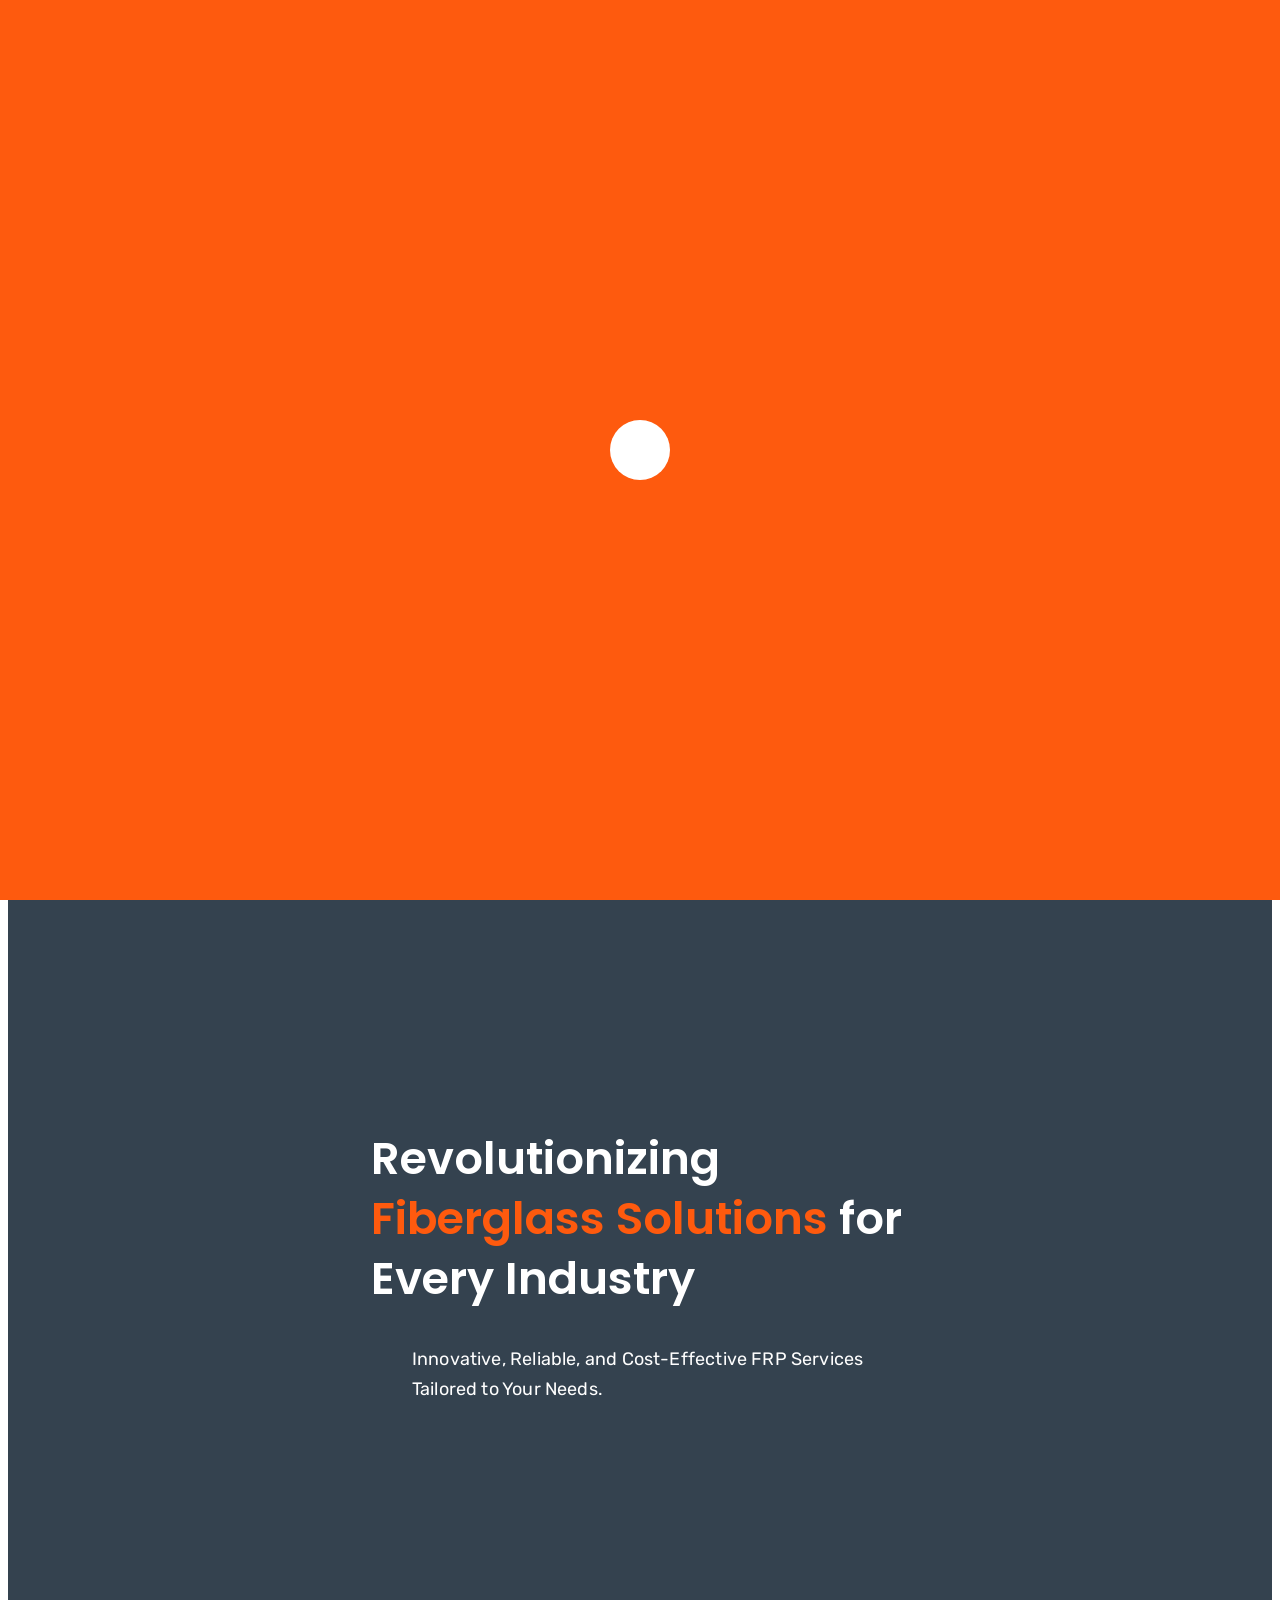
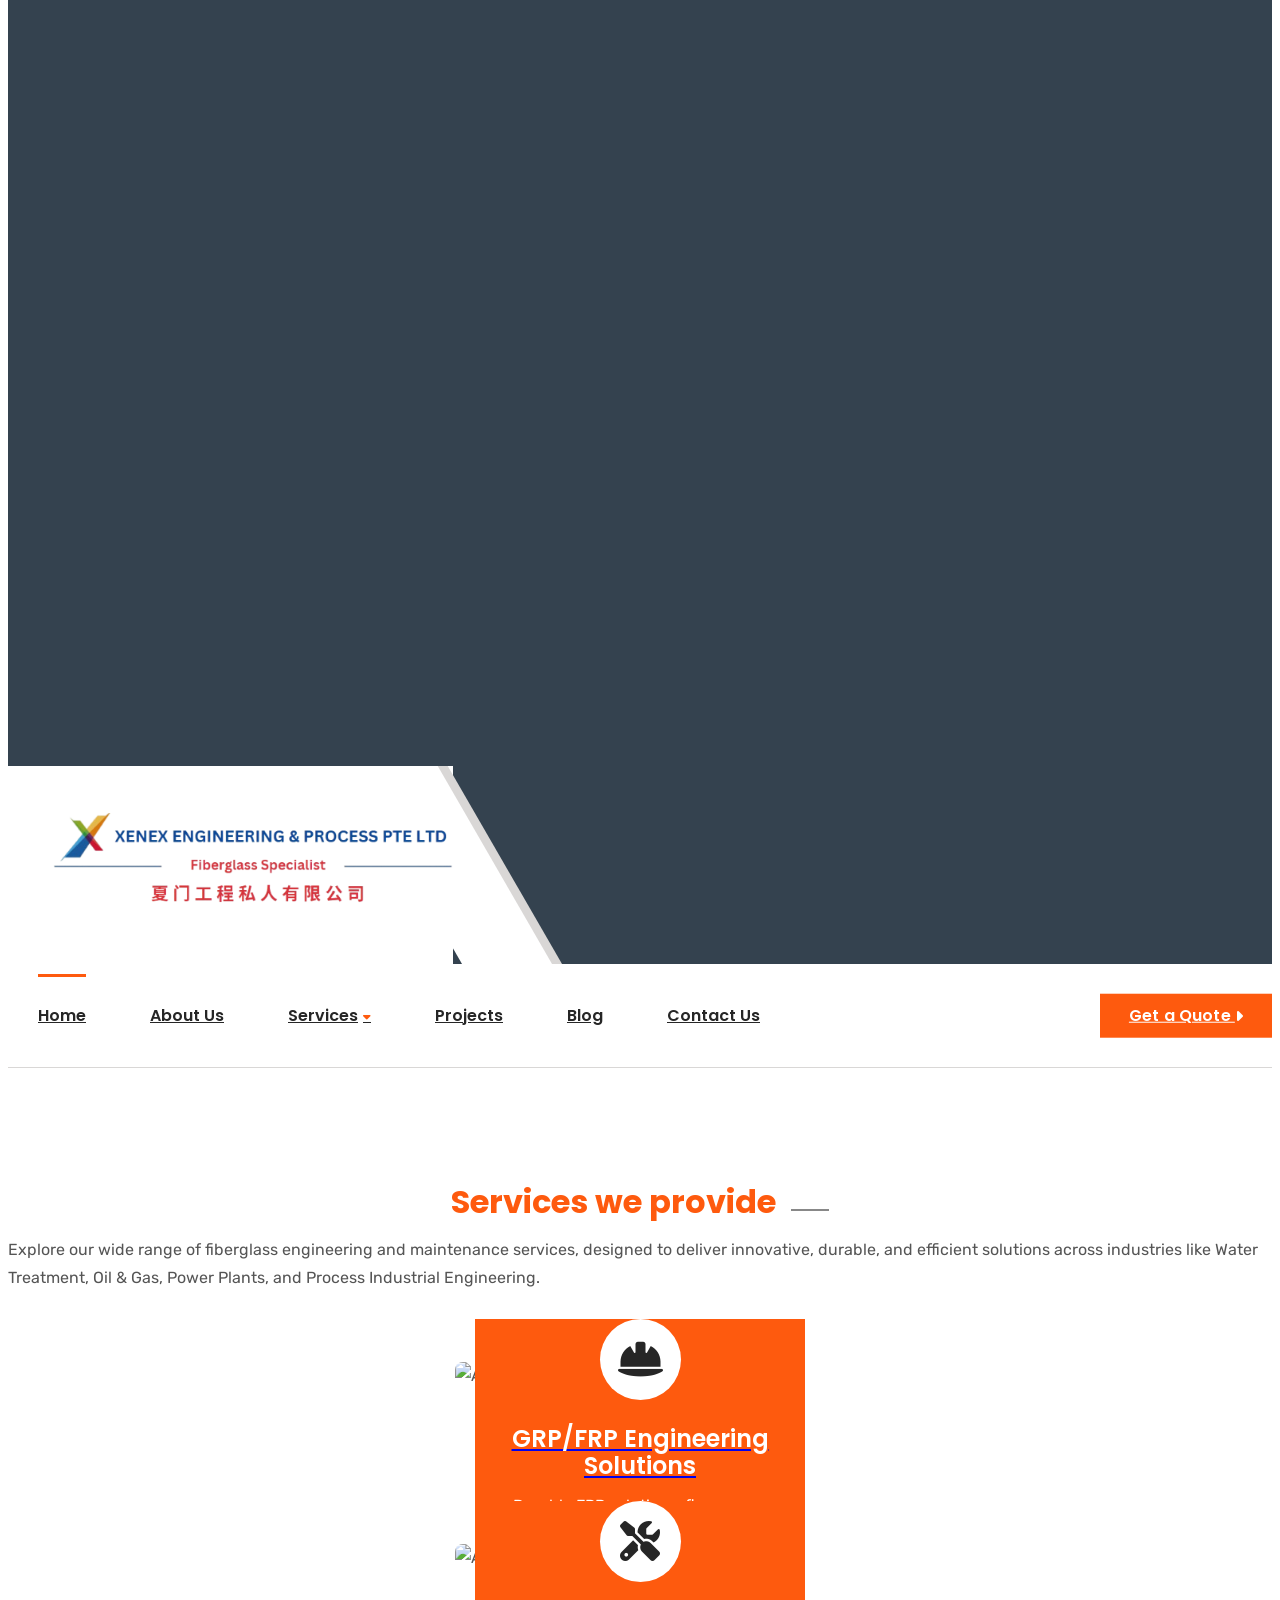
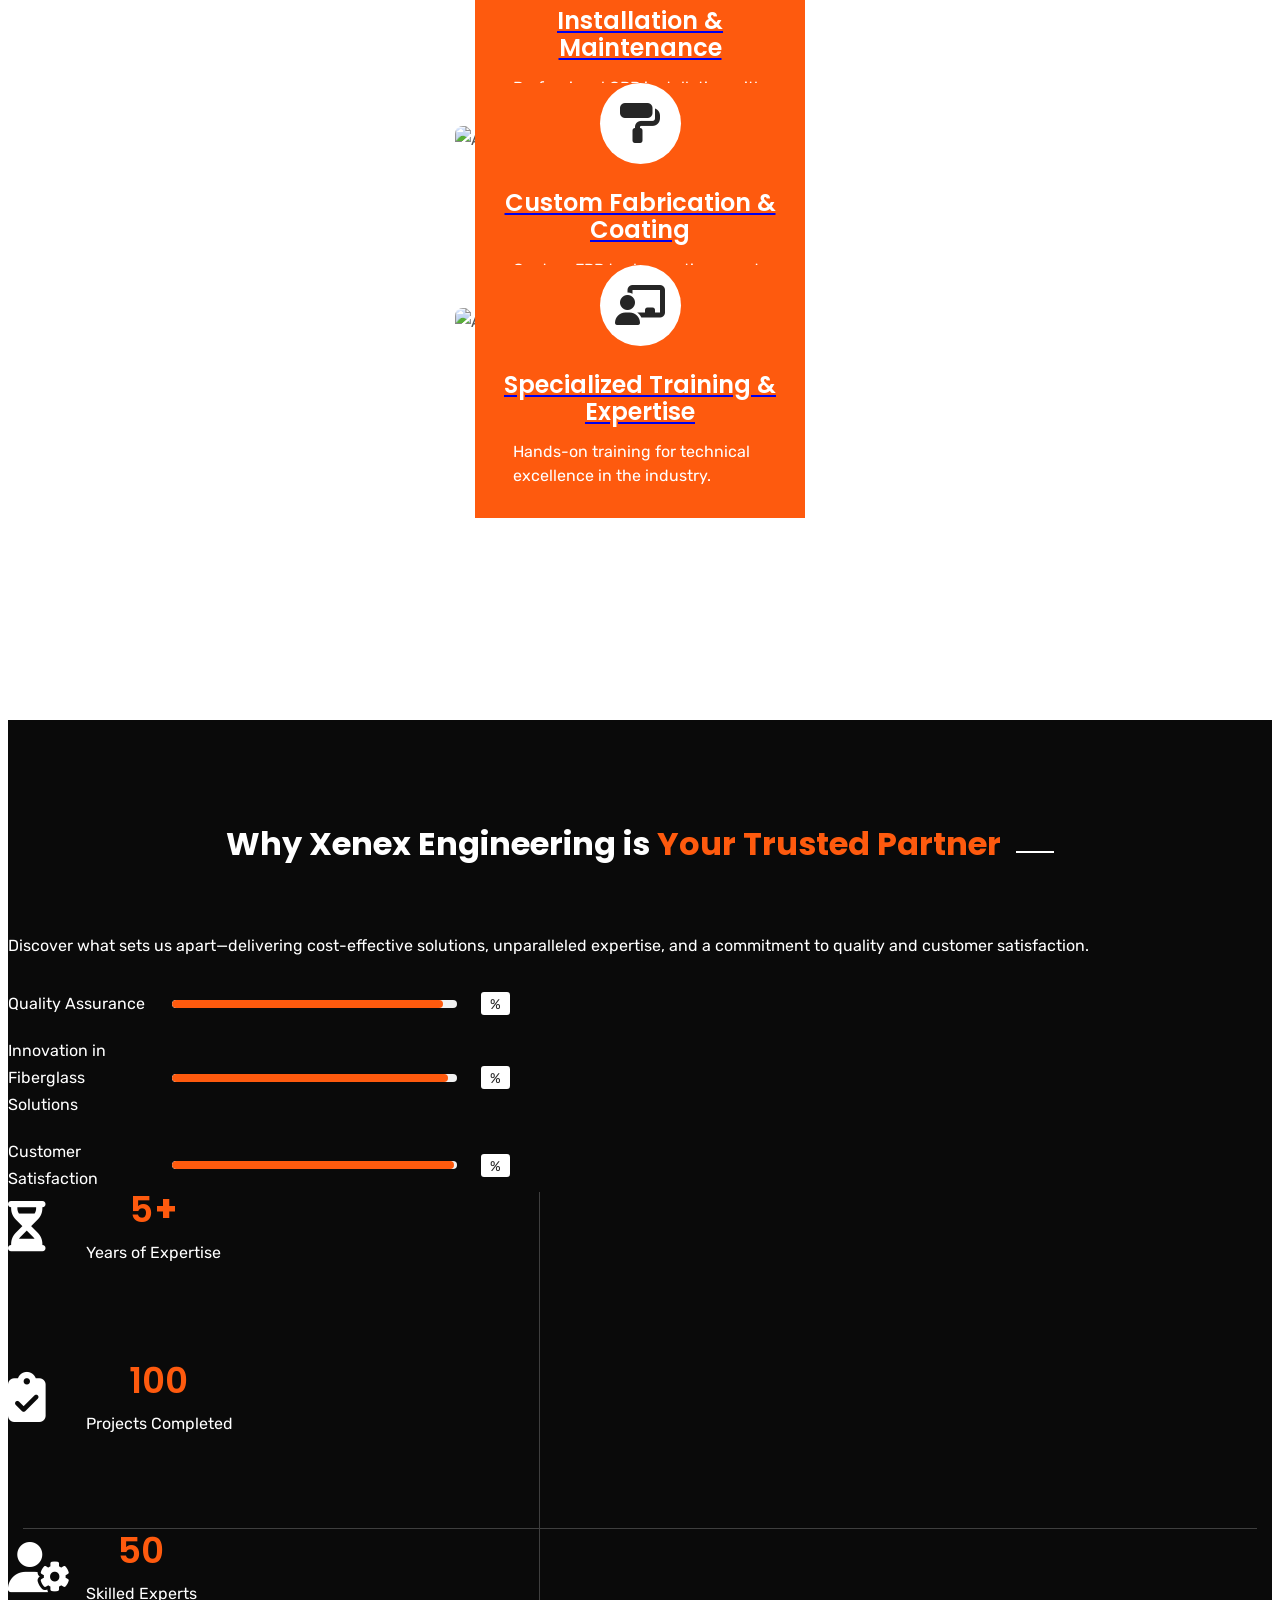
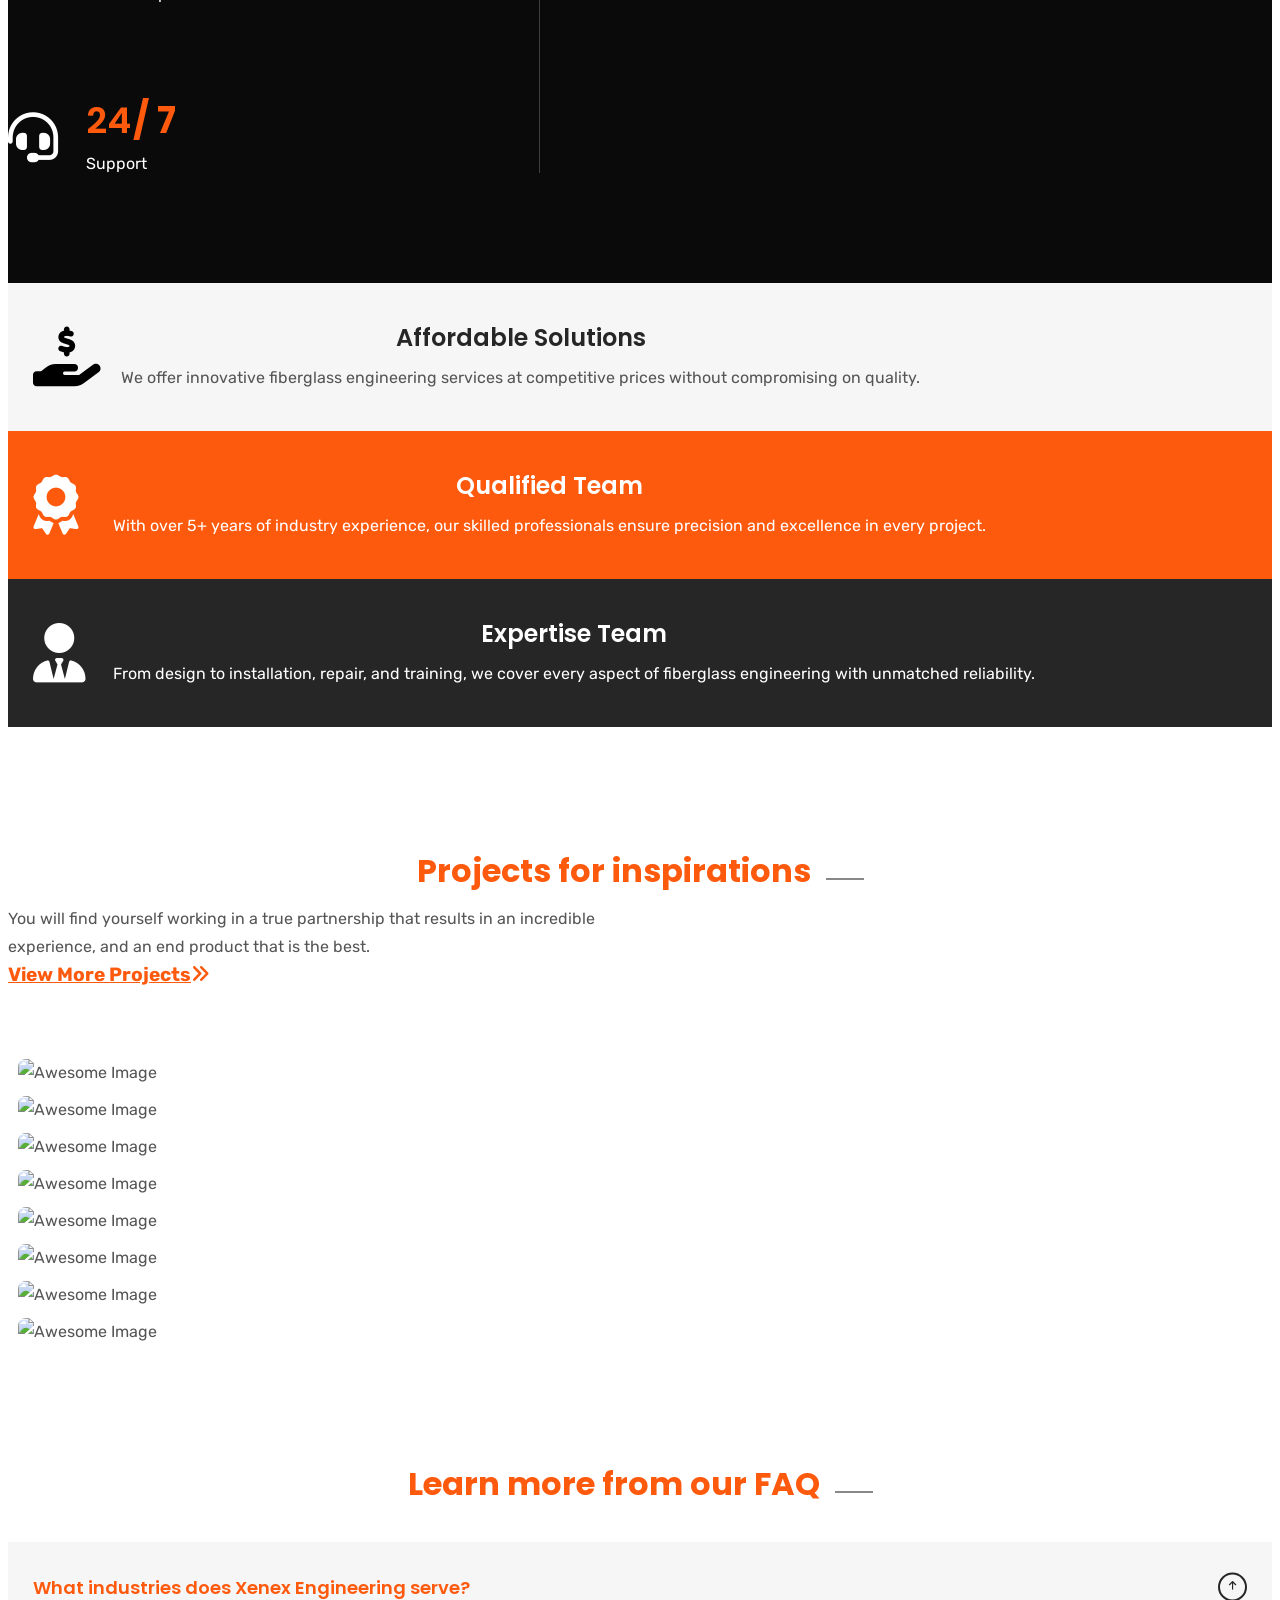
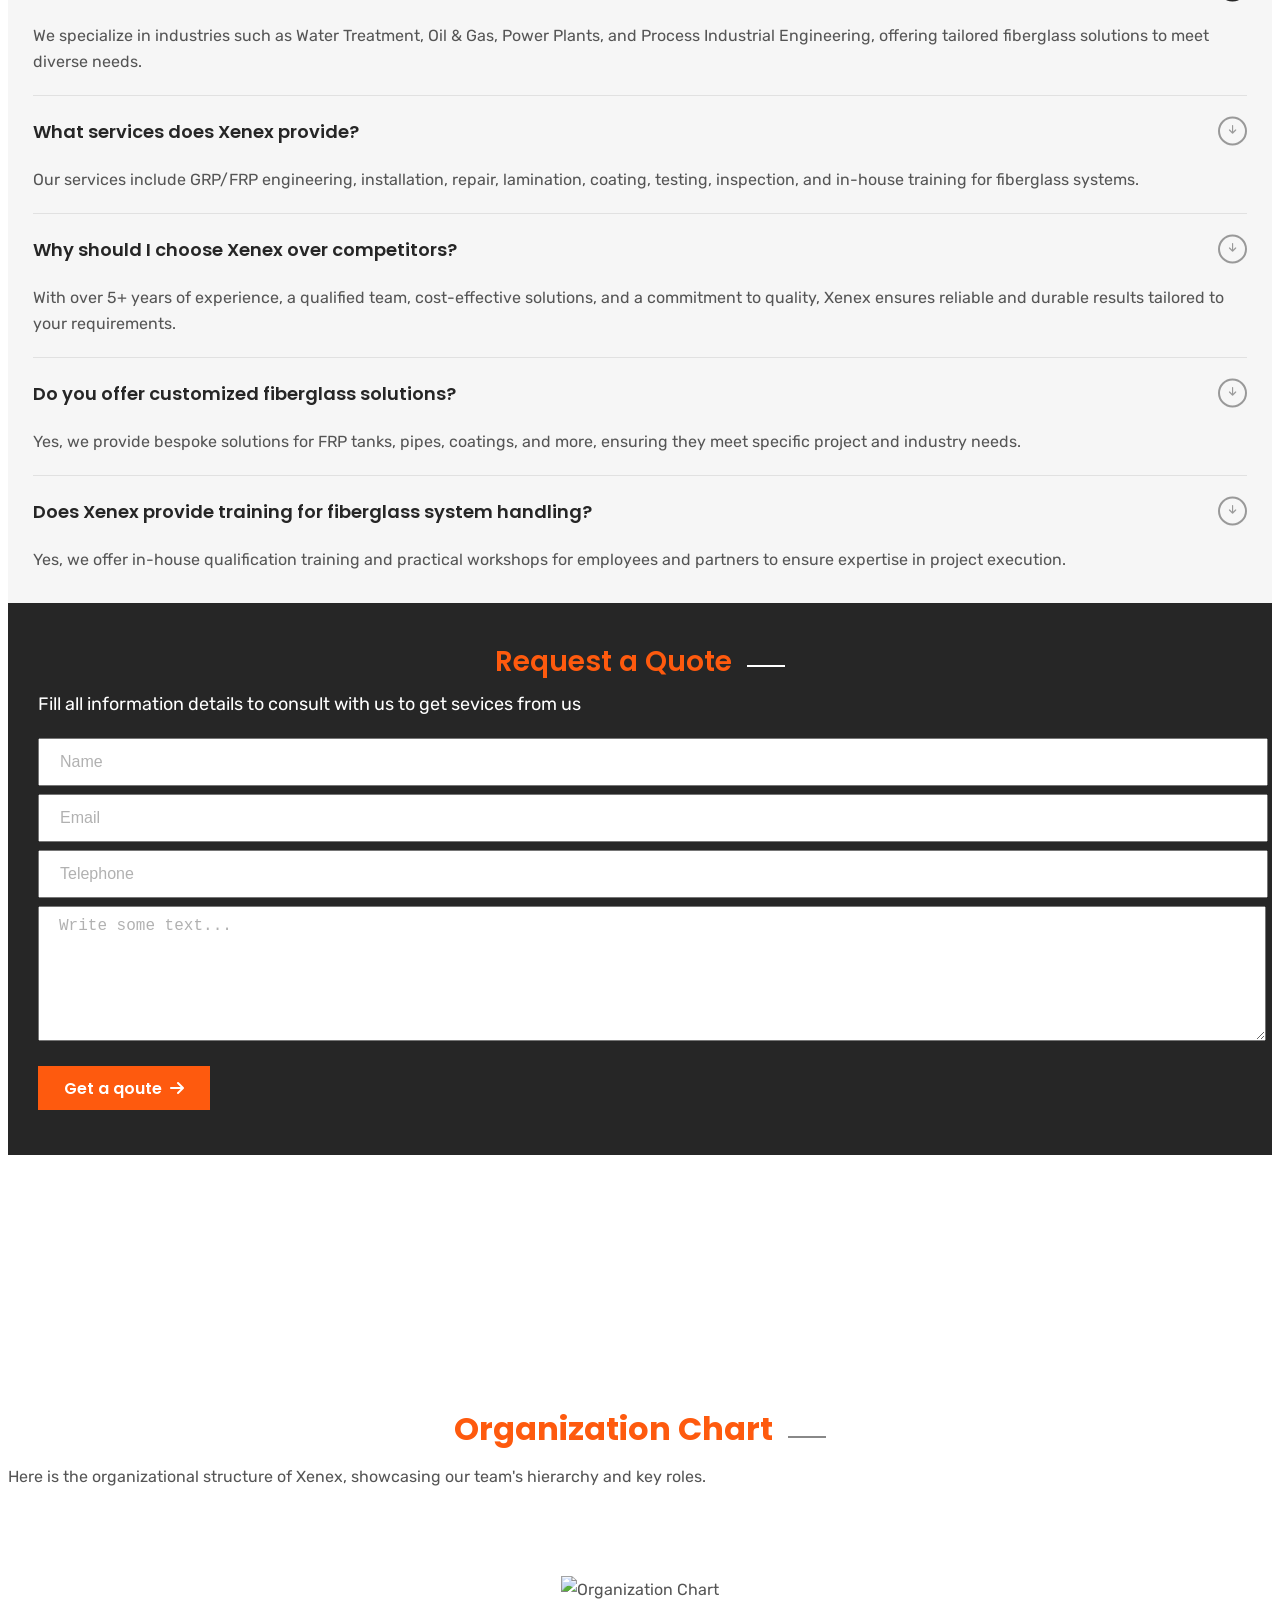
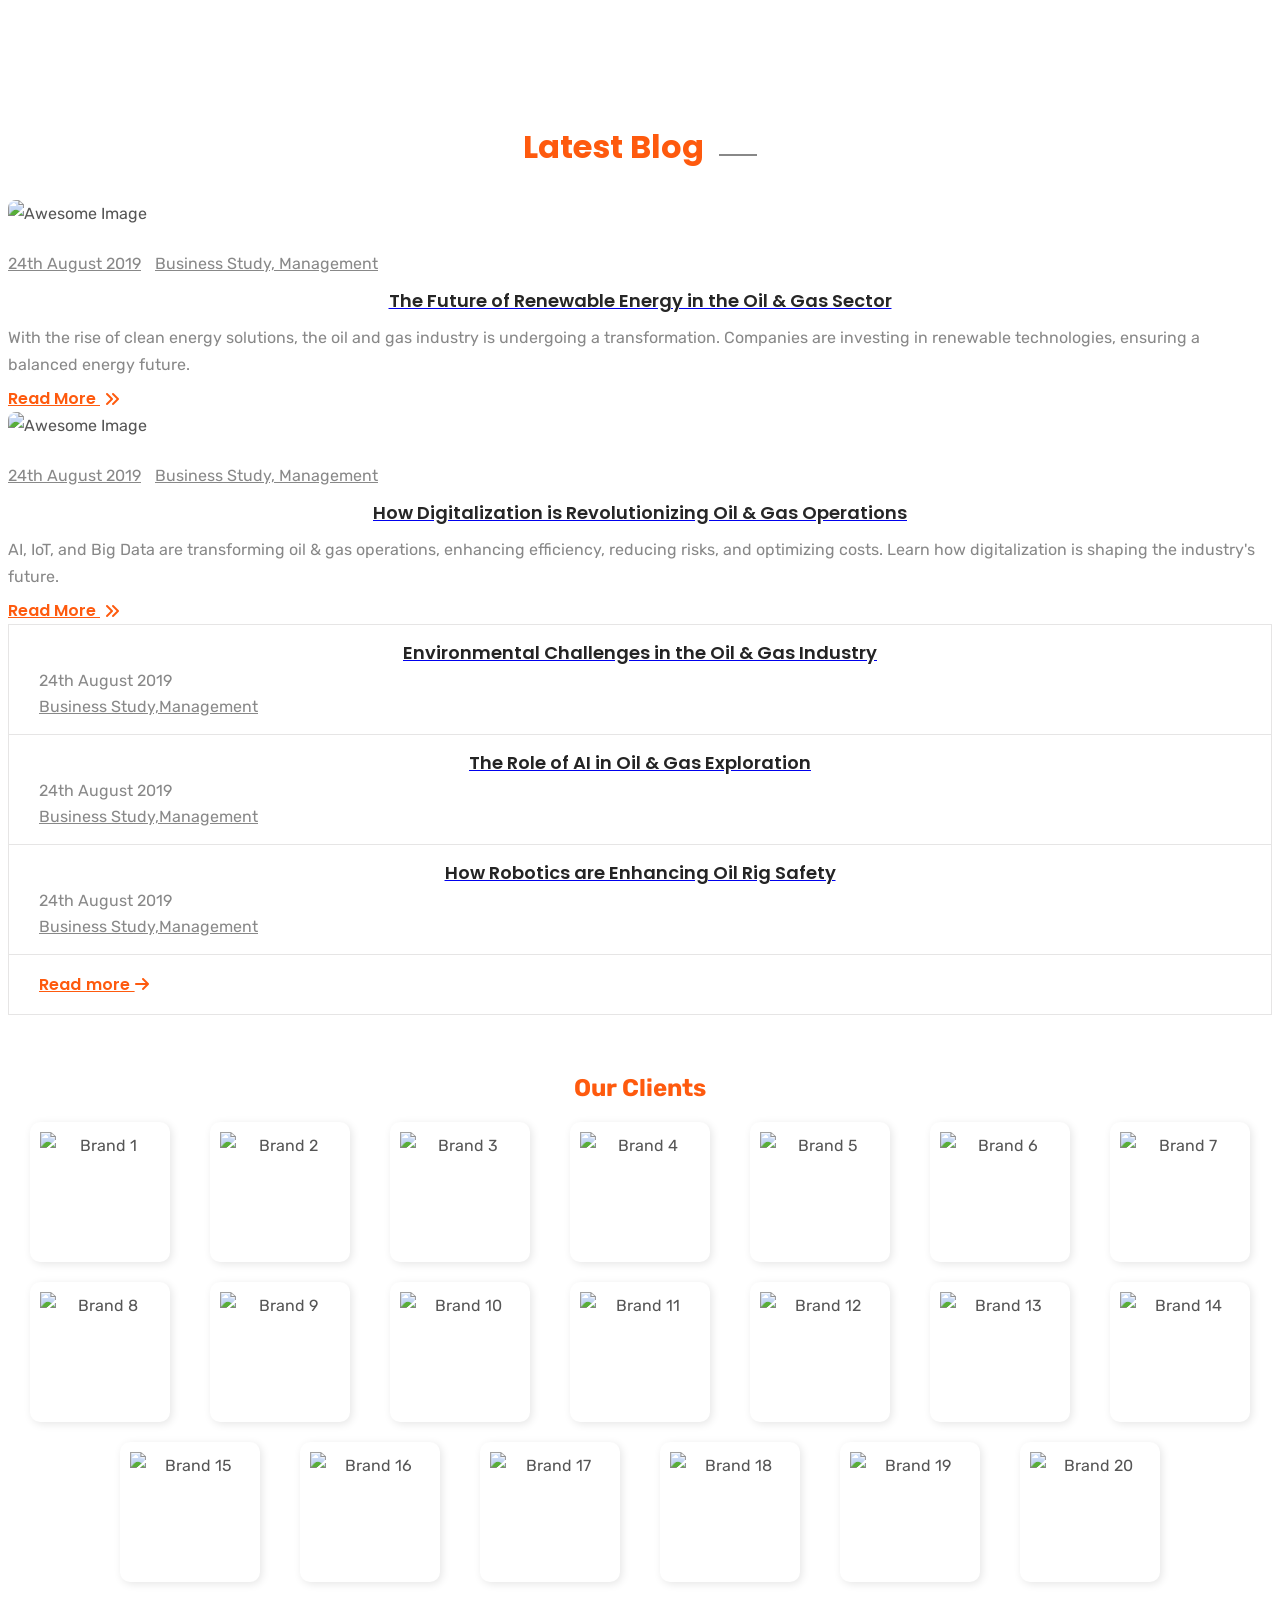
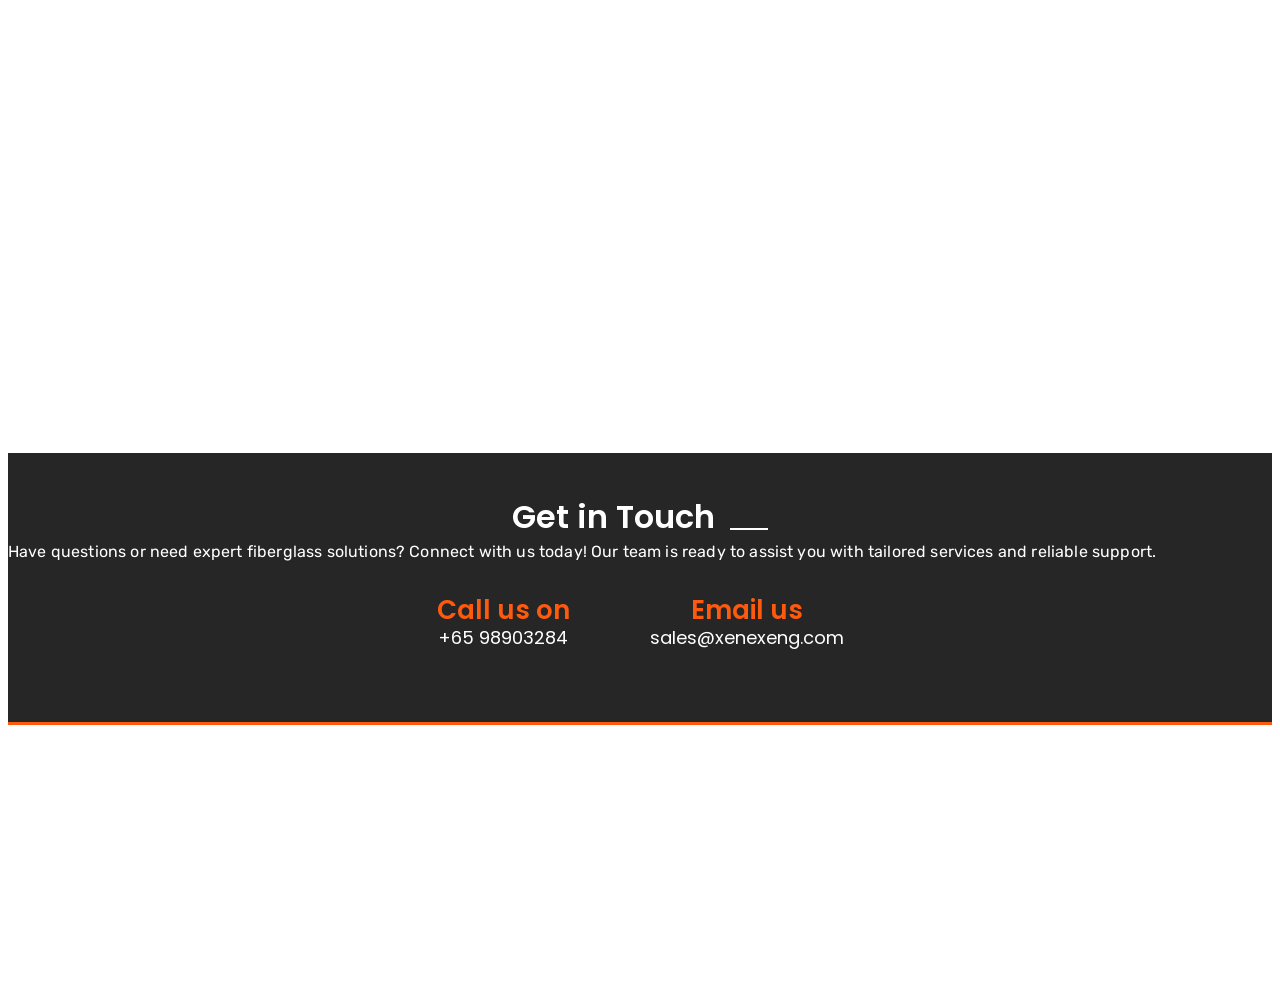
==== index.html @ 0bf2a172 "index blog" ====
<!DOCTYPE html>
<html lang="en">
<head>
    <meta charset="UTF-8" />
    <title> XENEX - HOME </title>
    <!-- mobile responsive meta -->
    <meta name="viewport" content="width=device-width, initial-scale=1">
    <link rel="apple-touch-icon" sizes="57x57" href="img/favicon/logo-icon-57.png">
    <link rel="apple-touch-icon" sizes="60x60" href="img/favicon/logo-icon-60.png">
    <link rel="apple-touch-icon" sizes="72x72" href="img/favicon/logo-icon-72.png">
    <link rel="apple-touch-icon" sizes="76x76" href="img/favicon/logo-icon-76.png">
    <link rel="apple-touch-icon" sizes="114x114" href="img/favicon/logo-icon-114.png">
    <link rel="apple-touch-icon" sizes="120x120" href="img/favicon/logo-icon-120.png">
    <link rel="apple-touch-icon" sizes="144x144" href="img/favicon/logo-icon-144.png">
    <link rel="apple-touch-icon" sizes="152x152" href="img/favicon/logo-icon-152.png">
    <link rel="apple-touch-icon" sizes="180x180" href="img/favicon/logo-icon-180.png">
    <link rel="icon" type="image/png" sizes="192x192"  href="img/favicon/logo-icon-192.png">
    <link rel="icon" type="image/png" sizes="32x32" href="img/favicon/logo-icon-32.png">
    <link rel="icon" type="image/png" sizes="96x96" href="img/favicon/logo-icon-96.png">
    <link rel="icon" type="image/png" sizes="16x16" href="img/favicon/logo-icon-16.png">
    <link rel="manifest" href="img/favicon/manifest.json">
    <meta name="msapplication-TileColor" content="#ffffff">
    <meta name="msapplication-TileImage" content="/ms-icon-144x144.png">
    <meta name="theme-color" content="#ffffff">
    <link rel="stylesheet" href="css/style.css">
    <link rel="stylesheet" href="css/responsive.css">
    <link rel="stylesheet" href="path-to-industrio-icons.css">
    <link rel="stylesheet" href="https://cdnjs.cloudflare.com/ajax/libs/font-awesome/6.4.2/css/all.min.css">



</head>

<body class="_active-preloader-ovh">

<div class="preloader"><div class="spinner"></div></div> <!-- /.preloader -->

<div class="page-wrapper">

    <div id="minimal-bootstrap-carousel" class="carousel slide carousel-fade slider-home-one slider-home-two" data-ride="carousel">
        <!-- Wrapper for slides -->
        <div class="carousel-inner" role="listbox">

            <div class="item active slide-1 overlay-effect" style="background-image: url(img//bg1.avif);background-position: center center;">

                <div class="overlay"></div>
                
                <div class="carousel-caption">
                    <div class="container">
                        <div class="box valign-middle">
                            <div class="content text-center">
                                <h2 data-animation="animated fadeInUp">Revolutionizing <span>Fiberglass Solutions </span>  for Every Industry</h2>
                                <p data-animation="animated fadeInDown">Innovative, Reliable, and Cost-Effective FRP Services Tailored to Your Needs.</p>
                                
                            </div>
                        </div>
                    </div>
                </div>                
            </div>

            <div class="item slide-2 overlay-effect" style="background-image: url(img/bg2.avif);background-position: center center;">

                <div class="overlay"></div>
                
                <div class="carousel-caption">
                    <div class="container">
                        <div class="box valign-middle">
                            <div class="content text-center">
                                <h2 data-animation="animated fadeInUp">Engineering <span>Excellence</span> in Fiberglass Technology</h2>
                                <p data-animation="animated fadeInDown">Over 5+ Years of Expertise in Delivering High-Quality Industrial Solutions.</p>
                                
                            </div>
                        </div>
                    </div>
                </div>                
            </div>

            <div class="item slide-3 overlay-effect" style="background-image: url(img/bg3.jpg);background-position: center center;">

                <div class="overlay"></div>
                
                <div class="carousel-caption">
                    <div class="container">
                        <div class="box valign-middle">
                            <div class="content text-right">
                                <h2 data-animation="animated fadeInUp">Your Trusted <span>Partner </span> in Fiberglass Engineering</h2>
                                <p data-animation="animated fadeInDown">Comprehensive FRP Design, Supply, and Installation Services You Can Rely On.</p>
                                
                            </div>
                        </div>
                    </div>
                </div>                
            </div>

        </div>
        <!-- Controls -->


        <a class="left carousel-control" href="#minimal-bootstrap-carousel" role="button" data-slide="prev">
            <i class="fas fa-angle-left"></i>
            <span class="sr-only">Previous</span>
        </a>

        <a class="right carousel-control" href="#minimal-bootstrap-carousel" role="button" data-slide="next">
            <i class="fas fa-angle-right"></i>
            <span class="sr-only">Next</span>
        </a>


        <ul class="carousel-indicators list-inline custom-navigation">
            <li data-target="#minimal-bootstrap-carousel" data-slide-to="0" class="active"></li><!--
            --><li data-target="#minimal-bootstrap-carousel" data-slide-to="1"></li><!--
            --><li data-target="#minimal-bootstrap-carousel" data-slide-to="2"></li>
        </ul>
            
        <div class="logo home-two">

            <a href="index.html">
                <img src="img/LOGO.png" alt="Awesome Image" style="width: 400PX;"/>
            </a>

        </div>

    </div>


    <header class="header header-home-two stricky">

        <nav class="navbar navbar-default header-navigation stricky">

            <div class="container clearfix">
                <!-- Brand and toggle get grouped for better mobile display -->
                <div class="navbar-header">
                    <button class="side-nav-toggler side-nav-opener"><i class="fa fa-bars"></i></button>
                </div>

                <!-- Collect the nav links, forms, and other content for toggling -->
                <div class="collapse navbar-collapse main-navigation mainmenu " id="main-nav-bar">
                    
                    <ul class="nav navbar-nav navigation-box">
                        <li class="current"> 
                            <a href="index.html">Home</a> 
                        </li>
                        <li> <a href="about.html">About Us</a> </li>
                        <li> 
                            <a href="service.html">Services</a> 
                            <ul class="sub-menu">
                                <li> <a href="frp-industrial.html">FRP Industrial Services</a> </li>
                                <li> <a href="grp-frp.html">GRP/FRP Engineering Solutions</a> </li>
                                <li><a href="installation.html">Installation & Maintenance</a></li>
                                <li><a href="custom-fabrication.html">Custom Fabrication & Coating</a></li>
                                <li><a href="specalized-training.html">Specialized Training & Expertise</a></li>
                            </ul><!-- /.sub-menu -->
                        </li>
                        <li> 
                            <a href="project.html">Projects</a> 
                        </li>
                        <!-- <li> 
                            <a href="#">Pages</a> 
                            <ul class="sub-menu">
                                <li> <a href="404.html">Error 404</a> </li>
                                <li> <a href="coming-soon.html">Coming Soon</a> </li>
                                <li> <a href="project.html">Projects</a> </li>
                                <li> <a href="single-project.html">Project Details</a> </li>
                                <li><a href="team.html">Team</a></li>
                                <li><a href="testimonials.html">Testimonials</a></li>   
                            </ul>
                        </li> -->
                        <li> 
                            <a href="blog.html">Blog</a> 
                        </li>
                        <li> <a href="contact.html">Contact Us</a> </li>
                    </ul>              

                </div><!-- /.navbar-collapse -->

                <div class="right-side-box">
                    <a href="#" class="rqa-btn" onclick="togglePopup()"><span class="inner">Get a Quote <i class="fa fa-caret-right"></i></span></a>
                </div>
                
                <div id="popupOverlay" class="overlay-container">

                    <div class="popup-box">

                        <span class="close-icon">&times;</span> 

                        <h2 style="color: #FD5912; margin-bottom: 20px;">Popup Form</h2> 

                        <form class="form-container">
                            <label class="form-label" for="name">Username</label>
                            <input class="form-input" type="text" placeholder="Enter Your Username" id="name" name="name" required>
                            <label class="form-label" for="email">Email</label>
                            <input class="form-input" type="email" placeholder="Enter Your Email" id="email" name="email" required>
                            <label class="form-label" for="email">Address</label>
                            <input class="form-input" type="address" placeholder="Enter Your Address" id="address" name="address" required>
                            <button class="btn-submit" type="submit">Submit</button>
                        </form>

                    </div>

                </div>

                </div>

        </nav>   

    </header><!-- /.header -->


    <section class="service-style-three sec-pad">
        <div class="container">
            <div class="sec-title text-center">
                <h3>Services we provide</h3>
                <p>Explore our wide range of fiberglass engineering and maintenance services, designed to deliver innovative, durable, and efficient solutions across industries like Water Treatment, Oil & Gas, Power Plants, and Process Industrial Engineering.</p>
            </div><!-- /.sec-title -->

            <div class="row">

                <div class="col-md-3 col-sm-6 col-xs-12">
                    <div class="single-service-style-three">
                        <div class="img-box">
                            <img src="img/grp.frp.jpg" alt="Awesome Image"/>                            
                            <div class="text-box text-center">
                                <div class="inner hvr-bounce-to-bottom">
                                    <div class="icon-box">
                                        <i class="fas fa-hard-hat"></i>
                                    </div><!-- /.icon-box -->
                                    <a href="grp-frp.html"><h3>GRP/FRP Engineering Solutions</h3></a>
                                    <p>Durable FRP solutions, floor rubber sealing, lining, lamination, and scrubber FRP systems.</p>  
                                    <a href="grp-frp.html" class="more">Read More <i class="fa fa-arrow-right"></i></a>
                                </div>
                            </div><!-- /.text-box -->
                        </div><!-- /.img-box -->
                    </div><!-- /.single-service-style-three -->
                </div><!-- /.col-md-4 col-md-6 -->


                <div class="col-md-3 col-sm-6 col-xs-12">
                    <div class="single-service-style-three">
                        <div class="img-box">
                            <img src="img/installation-maintanance.jpg" alt="Awesome Image"/>                            
                            <div class="text-box text-center">
                                <div class="inner hvr-bounce-to-bottom">
                                    <div class="icon-box">
                                        <i class="fas fa-screwdriver-wrench"></i>
                                    </div><!-- /.icon-box -->
                                    <a href="installation.html"><h3> Installation & Maintenance</h3></a>
                                    <p>Professional GRP installation with seamless maintenance for the long-term reliability.</p>
                                    <a href="installation.html" class="more">Read More <i class="fa fa-arrow-right"></i></a>
                                </div>
                            </div><!-- /.text-box -->
                        </div><!-- /.img-box -->
                    </div><!-- /.single-service-style-three -->
                </div><!-- /.col-md-4 col-md-6 -->


                <div class="col-md-3 col-sm-6 col-xs-12">
                    <div class="single-service-style-three">
                        <div class="img-box">
                            <img src="img/custom-fabrication.jpg" alt="Awesome Image"/>
                            <div class="text-box text-center">
                                <div class="inner hvr-bounce-to-bottom">
                                    <div class="icon-box">
                                        <i class="fas fa-paint-roller"></i>
                                    </div><!-- /.icon-box -->
                                    <a href="custom-fabrication.html"><h3>Custom Fabrication & Coating</h3></a>
                                    <p>Custom FRP tanks, coatings, and protective linings.</p>
                                    <a href="custom-fabrication.html" class="more">Read More <i class="fa fa-arrow-right"></i></a>
                                </div>
                            </div><!-- /.text-box -->
                        </div><!-- /.img-box -->                        
                    </div><!-- /.single-service-style-three -->
                </div><!-- /.col-md-4 col-md-6 -->


                <div class="col-md-3 col-sm-6 col-xs-12">
                    <div class="single-service-style-three">
                        <div class="img-box">
                            <img src="img/specialized-learning.webp" alt="Awesome Image"/>                            
                            <div class="text-box text-center">
                                <div class="inner hvr-bounce-to-bottom">
                                    <div class="icon-box">
                                        <i class="fas fa-chalkboard-teacher"></i>
                                    </div><!-- /.icon-box -->
                                    <a href="specalized-training.html"><h3>Specialized Training & Expertise</h3></a>
                                    <p>Hands-on training for technical excellence in the industry.</p>
                                    <a href="specalized-training.html" class="more">Read More <i class="fa fa-arrow-right"></i></a>
                                </div>
                            </div><!-- /.text-box -->
                        </div><!-- /.img-box -->
                    </div><!-- /.single-service-style-three -->
                </div><!-- /.col-md-4 col-md-6 -->

                




            </div><!-- /.row -->

            
        </div><!-- /.container -->
    </section><!-- /.service-style-three -->

    
    
    <section class="fact-counter-section">

        <div class="container">

            <div class="sec-title text-center light">
                <h3>Why Xenex Engineering is  <span> Your Trusted Partner</span></h3>
            </div><!-- /.sec-title text-center light -->

            <div class="row">

                <div class="col-md-6 col-sm-12 col-xs-12">

                    <div class="progress-box">

                        <p>Discover what sets us apart—delivering cost-effective solutions, unparalleled expertise, and a commitment to quality and customer satisfaction.</p>
                        <div class="single-progress-bar">
                            <div class="labeled-text">Quality Assurance</div><!-- /.labeled-text -->
                            <div class="progress-scale">
                                <div class="inner pogress-animation slideInLeft" style="width: 95%;"></div>
                            </div><!-- /.progress-scale -->
                            <div class="percent"><span class="timer" data-from="0" data-to="95" data-speed="3000" data-refresh-interval="50"></span>%</div><!-- /.percent -->
                        </div><!-- /.single-progress-bar -->
                        <div class="single-progress-bar">
                            <div class="labeled-text">Innovation in Fiberglass Solutions</div><!-- /.labeled-text -->
                            <div class="progress-scale">
                                <div class="inner pogress-animation slideInLeft" style="width: 97%;"></div>
                            </div><!-- /.progress-scale -->
                            <div class="percent"><span class="timer" data-from="0" data-to="97" data-speed="3000" data-refresh-interval="50"></span>%</div><!-- /.percent -->
                        </div><!-- /.single-progress-bar -->
                        <div class="single-progress-bar">
                            <div class="labeled-text">Customer Satisfaction </div><!-- /.labeled-text -->
                            <div class="progress-scale">
                                <div class="inner pogress-animation slideInLeft" style="width: 99%;"></div>
                            </div><!-- /.progress-scale -->
                            <div class="percent"><span class="timer" data-from="0" data-to="99" data-speed="3000" data-refresh-interval="50"></span>%</div><!-- /.percent -->
                        </div><!-- /.single-progress-bar -->

                    </div><!-- /.progress-box -->

                </div><!-- /.col-md-6 -->

                <div class="col-md-6 col-sm-12 col-xs-12">

                    <div class="fact-counter row">

                        <div class="divider hor"></div><!-- /.divider hor -->
                        <div class="divider ver"></div><!-- /.divider hor -->

                        <div class="col-md-6 col-sm-6 col-xs-12">
                            <div class="single-fact-counter">
                                <div class="icon-box">
                                    <i class="fas fa-hourglass-half" style="color: white; font-size: 50px;"></i>
                                </div><!-- /.icon-box -->
                                <div class="text-box">
                                    <h3 class="counter" data-suffix="+">5</h3>
                                    <p>Years of Expertise</p>
                                </div><!-- /.text-box -->
                            </div><!-- /.single-fact-counter -->
                        </div><!-- /.col-md-6 -->

                        <div class="col-md-6 col-sm-6 col-xs-12">
                            <div class="single-fact-counter">
                                <div class="icon-box">
                                    <i class="fas fa-clipboard-check" style="color: white; font-size: 50px;"></i>
                                </div><!-- /.icon-box -->
                                <div class="text-box">
                                    <h3 class="counter">100</h3>
                                    <p>Projects Completed</p>
                                </div><!-- /.text-box -->
                            </div><!-- /.single-fact-counter -->
                        </div><!-- /.col-md-6 -->

                        <div class="col-md-6 col-sm-6 col-xs-12">
                            <div class="single-fact-counter">
                                <div class="icon-box">
                                    <i class="fas fa-user-gear" style="color: white; font-size: 50px;"></i>
                                </div><!-- /.icon-box -->
                                <div class="text-box">
                                    <h3 class="counter">50</h3>
                                    <p>Skilled Experts</p>
                                </div><!-- /.text-box -->

                            </div><!-- /.single-fact-counter -->
                        </div><!-- /.col-md-6 -->

                        <div class="col-md-6 col-sm-6 col-xs-12">
                            <div class="single-fact-counter">
                                <div class="icon-box">
                                    <i class="fas fa-headset" style="color: white; font-size: 50px;"></i>
                                </div><!-- /.icon-box -->
                                <div class="text-box">
                                    <h3 class="counter" data-suffix="/ 7">24</h3>
                                    <p>Support</p>
                                </div><!-- /.text-box -->
                            </div><!-- /.single-fact-counter -->
                        </div><!-- /.col-md-6 -->

                    </div><!-- /.fact-counter -->

                </div><!-- /.col-md-6 -->

            </div><!-- /.row -->

        </div><!-- /.container -->

    </section><!-- /.fact-counter-section -->





    <section class="feature-style-one overlapped-top">

        <div class="container">

            <div class="clearfix">

                <div class="col-md-4">
                    <div class="single-feature-style-one">
                        <div class="icon-box">
                            <i class="fa-solid fa-hand-holding-dollar"></i>
                        </div><!-- /.icon-box -->
                        <div class="text-box">
                            <h3>Affordable Solutions</h3>
                            <p>We offer innovative fiberglass engineering services at competitive prices without compromising on quality.</p>
                        </div><!-- /.text-box -->
                    </div><!-- /.single-feature-style-one -->
                </div><!-- /.col-md-4 -->


                <div class="col-md-4">
                    <div class="single-feature-style-one light">
                        <div class="icon-box">
                            <i class="fa-solid fa-award"></i>
                        </div><!-- /.icon-box -->
                        <div class="text-box">
                            <h3>Qualified Team</h3>
                            <p>With over 5+ years of industry experience, our skilled professionals ensure precision and excellence in every project.</p>
                        </div><!-- /.text-box -->
                    </div><!-- /.single-feature-style-one -->
                </div><!-- /.col-md-4 -->


                <div class="col-md-4">
                    <div class="single-feature-style-one light">
                        <div class="icon-box">
                            <i class="fa-solid fa-user-tie"></i>
                        </div><!-- /.icon-box -->
                        <div class="text-box">
                            <h3>Expertise Team</h3>
                            <p>From design to installation, repair, and training, we cover every aspect of fiberglass engineering with unmatched reliability.</p>
                        </div><!-- /.text-box -->
                    </div><!-- /.single-feature-style-one -->
                </div><!-- /.col-md-4 -->



            </div><!-- /.row -->

        </div><!-- /.container -->

    </section><!-- /.feature-style-one -->



    <section class="portfolio-style-two full-width no-gutter sec-pad">

        <div class="container-fluid">

            <div class="sec-title text-center">

                <h3>Projects for inspirations</h3>
                <p>You will find yourself working in a true partnership that results in an incredible <br /> experience, and an end product that is the best. </p>
                <a href="project.html" style="color: #FE5A0E; margin-top: 10px; font-size: larger; font-weight: bolder;"  class="read-more">View More Projects<i class="fa fa-angle-double-right"></i></a>
            </div><!-- /.sec-title -->

            <div class="row masonary-layout filter-layout" data-filter-class="filter" style="margin: auto;">

                <div class="col-md-3 col-sm-6 col-xs-12 masonary-item single-filter-item oil ">
                    <div class="single-portfolio-style-two" style="width: 400px; margin-bottom: 10px; margin-left: 10px;">
                        <div class="img-box">
                        <img src="img/external internal lamination/external-internal-lamination1.jpeg" alt="Awesome Image"/>
                            <div class="overlay">
                                <div class="box">
                                    <div class="content">
                                        <a href="#"><h3>External Repair, Lamination and UV Coating services for strengthening FRP tanks</h3></a>
                                        <a href="img/external internal lamination/external-internal-lamination1.jpeg" class="img-popup industrio-icon-next"></a>
                                    </div><!-- /.content -->
                                </div><!-- /.box -->
                            </div><!-- /.overlay -->
                        </div><!-- /.img-box -->
                    </div><!-- /.single-portfolio-style-two -->
                </div>


                <div class="col-md-3 col-sm-6 col-xs-12 masonary-item single-filter-item construction agriculture">
                    <div class="single-portfolio-style-two" style="width: 400px; margin-bottom: 10px; margin-left: 10px;">
                        <div class="img-box">
                        <img src="img/external internal lamination/external-internal-lamination2.jpeg" alt="Awesome Image"/>
                            <div class="overlay">
                                <div class="box">
                                    <div class="content">
                                        <a href="#"><h3>External Repair, Lamination and UV Coating services for strengthening FRP tanks</h3></a>
                                        <a href="img/external internal lamination/external-internal-lamination2.jpeg" class="img-popup industrio-icon-next"></a>
                                    </div><!-- /.content -->
                                </div><!-- /.box -->
                            </div><!-- /.overlay -->
                        </div><!-- /.img-box -->
                    </div><!-- /.single-portfolio-style-two -->
                </div>


                <div class="col-md-3 col-sm-6 col-xs-12 masonary-item single-filter-item chemical ">
                    <div class="single-portfolio-style-two" style="width: 400px; margin-bottom: 10px; margin-left: 10px;">
                        <div class="img-box">
                        <img src="img/external internal lamination/external-internal-lamination3.jpeg" alt="Awesome Image"/>
                            <div class="overlay">
                                <div class="box">
                                    <div class="content">
                                    
                                        <a href="#"><h3>Internal Repair , Lamination and Coating services for strengthening FRP tanks</h3></a>
                                        <a href="img/external internal lamination/external-internal-lamination3.jpeg" class="img-popup industrio-icon-next"></a>
                                    </div><!-- /.content -->
                                </div><!-- /.box -->
                            </div><!-- /.overlay -->
                        </div><!-- /.img-box -->
                    </div><!-- /.single-portfolio-style-two -->
                </div>


                <div class="col-md-3 col-sm-6 col-xs-12 masonary-item single-filter-item chemical agriculture">
                    <div class="single-portfolio-style-two" style="width: 400px; margin-bottom: 10px; margin-left: 10px;">
                        <div class="img-box">
                        <img src="img/flange replacement/flang-replacement2.jpeg" alt="Awesome Image"/>
                            <div class="overlay">
                                <div class="box">
                                    <div class="content">
                                     
                                        <a href="#"><h3>Flange Replacement of FRP tanks</h3></a>
                                        <a href="img/flange replacement/flang-replacement2.jpeg" class="img-popup industrio-icon-next"></a>
                                    </div><!-- /.content -->
                                </div><!-- /.box -->
                            </div><!-- /.overlay -->
                        </div><!-- /.img-box -->
                    </div><!-- /.single-portfolio-style-two -->
                </div>


                <div class="col-md-3 col-sm-6 col-xs-12 masonary-item single-filter-item oil">
                    <div class="single-portfolio-style-two" style="width: 400px; margin-bottom: 10px; margin-left: 10px;">
                        <div class="img-box">
                        <img src="img/engineering design/engineering-design1.jpeg" alt="Awesome Image"/>
                            <div class="overlay">
                                <div class="box">
                                    <div class="content">
                                        <a href="#"><h3>Engineering & Design Calculation and Supply of FRP Storage tanks</h3></a>
                                        <a href="img/engineering design/engineering-design1.jpeg" class="img-popup industrio-icon-next"></a>
                                    </div><!-- /.content -->
                                </div><!-- /.box -->
                            </div><!-- /.overlay -->
                        </div><!-- /.img-box -->
                    </div><!-- /.single-portfolio-style-two -->
                </div>


                <div class="col-md-3 col-sm-6 col-xs-12 masonary-item single-filter-item chemical">
                    <div class="single-portfolio-style-two" style="width: 400px; margin-bottom: 10px; margin-left: 10px;">
                        <div class="img-box">
                        <img src="img/engineering design/engineering-design2.jpeg" alt="Awesome Image"/>
                            <div class="overlay">
                                <div class="box">
                                    <div class="content">
                                        
                                        <a href="#"><h3>Engineering & Design Calculation and Supply of FRP Storage tanks</h3></a>
                                        <a href="img/engineering design/engineering-design2.jpeg" class="img-popup industrio-icon-next"></a>
                                    </div><!-- /.content -->
                                </div><!-- /.box -->
                            </div><!-- /.overlay -->
                        </div><!-- /.img-box -->
                    </div><!-- /.single-portfolio-style-two -->
                </div>


                <div class="col-md-3 col-sm-6 col-xs-12 masonary-item single-filter-item oil">
                    <div class="single-portfolio-style-two" style="width: 400px; margin-bottom: 10px; margin-left: 10px;">
                        <div class="img-box">
                        <img src="img/engineering design/engineering-design3.jpeg" alt="Awesome Image"/>
                            <div class="overlay">
                                <div class="box">
                                    <div class="content">                                      
                                        <a href="#"><h3>Engineering & Design Calculation and Supply of FRP Storage tanks</h3></a>
                                        <a href="img/engineering design/engineering-design3.jpeg" class="img-popup industrio-icon-next"></a>
                                    </div><!-- /.content -->
                                </div><!-- /.box -->
                            </div><!-- /.overlay -->
                        </div><!-- /.img-box -->
                    </div><!-- /.single-portfolio-style-two -->
                </div>


                <div class="col-md-3 col-sm-6 col-xs-12 masonary-item single-filter-item chemical">
                    <div class="single-portfolio-style-two" style="width: 400px; margin-bottom: 10px; margin-left: 10px;">
                        <div class="img-box">
                        <img src="img/engineering design/engineering-design4.jpeg" alt="Awesome Image"/>
                            <div class="overlay">
                                <div class="box">
                                    <div class="content">
                                        <a href="#"><h3>Engineering & Design Calculation and Supply of FRP Storage tanks</h3></a>
                                        <a href="img/engineering design/engineering-design4.jpeg" class="img-popup industrio-icon-next"></a>
                                    </div><!-- /.content -->
                                </div><!-- /.box -->
                            </div><!-- /.overlay -->
                        </div><!-- /.img-box -->
                    </div><!-- /.single-portfolio-style-two -->
                </div>


            </div>

        </div><!-- /.container -->
        

    </section><!-- /.project-style-one -->



    <section class="faq-rqa-section faq-style-one sec-pad pt0">

        <div class="container">
            
            <div class="row">
                <div class="col-lg-7 col-md-8 col-sm-12 col-xs-12 pull-left">

                    <div class="sec-title">
                        <h3>Learn more from our FAQ</h3>
                    </div><!-- /.sec-title -->


                    <div class="accrodion-grp" data-grp-name="faq-accrodion">

                        <div class="accrodion active">
                            <div class="accrodion-title">
                                <h4>What industries does Xenex Engineering serve?</h4>
                            </div>
                            <div class="accrodion-content">
                                <div class="inner">
                                    <p>We specialize in industries such as Water Treatment, Oil & Gas, Power Plants, and Process Industrial Engineering, offering tailored fiberglass solutions to meet diverse needs.</p>
                                </div>
                            </div>
                        </div>


                        <div class="accrodion ">
                            <div class="accrodion-title">
                                <h4>What services does Xenex provide?</h4>
                            </div>
                            <div class="accrodion-content">
                                <div class="inner">
                                    <p>Our services include GRP/FRP engineering, installation, repair, lamination, coating, testing, inspection, and in-house training for fiberglass systems.</p>
                                </div>
                            </div>
                        </div>


                        <div class="accrodion">
                            <div class="accrodion-title">
                                <h4> Why should I choose Xenex over competitors?</h4>
                            </div>
                            <div class="accrodion-content">
                                <div class="inner">
                                    <p>With over 5+ years of experience, a qualified team, cost-effective solutions, and a commitment to quality, Xenex ensures reliable and durable results tailored to your requirements.</p>
                                </div>
                            </div>
                        </div>

                        <div class="accrodion">
                            <div class="accrodion-title">
                                <h4>Do you offer customized fiberglass solutions?</h4>
                            </div>
                            <div class="accrodion-content">
                                <div class="inner">
                                    <p>Yes, we provide bespoke solutions for FRP tanks, pipes, coatings, and more, ensuring they meet specific project and industry needs.</p>
                                </div>
                            </div>
                        </div>


                        <div class="accrodion">
                            <div class="accrodion-title">
                                <h4> Does Xenex provide training for fiberglass system handling?</h4>
                            </div>
                            <div class="accrodion-content">
                                <div class="inner">
                                    <p>Yes, we offer in-house qualification training and practical workshops for employees and partners to ensure expertise in project execution.</p>
                                </div>
                            </div>
                        </div>



                    </div>

                </div><!-- /.col-md-7 -->


                <div class="col-lg-4 col-md-4 col-sm-12 col-xs-12 pull-right">
                    <div class="rqa-box">
                        <h3>Request a Quote</h3>
                        <p>Fill all information details to consult with us to get sevices from us</p>
                        <form action="#" class="rqa-form">
                            <input type="text" placeholder="Name" />
                            <input type="text" placeholder="Email" />
                            <input type="text" placeholder="Telephone" />
                            <textarea placeholder="Write some text..."></textarea>
                        <button type="submit" class="hvr-sweep-to-right">Get a qoute <i class="fa fa-arrow-right"></i></button>
                        </form><!-- /.rqa-form -->
                    </div><!-- /.rqa-box -->
                </div><!-- /.col-md-5 pull-right -->


            </div><!-- /.row -->

        </div><!-- /.container -->

    </section><!-- /.faq-rqa-section -->



    <!-- <section class="testimonials-style-two dark-bg sec-pad">

        <div class="container">

            <div class="sec-title light">
                <h3>Clients say about us</h3>
            </div>

            <div class="testimonials-style-two-carousel owl-theme owl-carousel">

                <div class="item">
                    <div class="single-testimonial-style-two">
                        <div class="inner">
                            <p><i class="fas fa-quote-left"></i> We are highly satisfied with XENEX ENGINEERING & PROCESS PTE LTD's inspection, repair, and lamination of our FRP tank, including flange replacement and floor lamination. Their professionalism, expertise, and attention to detail ensured a timely and high-quality completion. The results exceeded our expectations, and we highly recommend them for similar projects.<i class="fas fa-quote-right"></i></p>
                        <div class="client-info-box">
                            <div class="img-box">
                                <img src="img/client1.png" alt="Awesome Image"/>
                            </div>
                            <div class="text-box">
                                <h3>Chee Cheng Tan</h3>
                                <p>HOD, Chemical Industries ( Far East ) Limited</p>
                            </div>
                        </div>
                        </div>
                    </div>
                </div>

                <div class="item">
                    <div class="single-testimonial-style-two">
                        <div class="inner">
                            <p><i class="fas fa-quote-left"></i> XENEX ENGINEERING & PROCESS PTE LTD successfully completed the repair  and lamination of our FRP tank, as well as the floor lamination. The team was professional, efficient, and delivered high quality results on time. We are very satisfied  with their work and would highly recommend their services <i class="fas fa-quote-right"></i></p>
                        <div class="client-info-box">
                            <div class="img-box">
                                <img src="img/client2.jpg" alt="Awesome Image"/>
                            </div>
                            <div class="text-box">
                                <h3>Michael Thar Khin Oo</h3>
                                <p>Senior Specialist, Yeo Hong Construction & Engineering Pte. Ltd.</p>
                            </div>
                        </div>
                        </div>
                    </div>
                </div>

                
            </div> 
        </div>
    </section> -->



    <!-- <section class="team-style-one sec-pad pb0">



        <div class="container">

            <div class="sec-title text-center">
                <h3>Team & Advisory board</h3>
                <p>You will find yourself working in a true partnership that results in an incredible <br /> experience, and an end product that is the best. </p>
            </div>

            <div class="row">
                
                <div class="col-md-3">
                    <div class="single-team-style-one text-center">
                        <div class="img-box">
                            <img src="img/client1.png" alt="Awesome Image"/>
                            <div class="name-box">
                                <div class="inner">Margorie Hych</div>
                            </div>
                        </div>
                        <div class="text-box">
                            <p>Plumber</p>
                            <div class="social">
                                <a href="#" class="fab fa-facebook"></a>
                                <a href="https://www.instagram.com/xenexeng/" class="fab fa-instagram"></a>
                                <a href="https://www.linkedin.com/company/103043015/" class="fab fa-linkedin"></a>
                            </div>
                        </div>
                    </div>
                </div>

                <div class="col-md-3">
                    <div class="single-team-style-one text-center">
                        <div class="img-box">
                            <img src="img/client1.png" alt="Awesome Image"/>
                            <div class="name-box">
                                <div class="inner">Latanya Julca</div>
                            </div>
                        </div>
                        <div class="text-box">
                            <p>Constractor</p>
                            <div class="social">
                                <a href="#" class="fab fa-facebook"></a>
                                <a href="https://www.instagram.com/xenexeng/" class="fab fa-instagram"></a>
                                <a href="https://www.linkedin.com/company/103043015/" class="fab fa-linkedin"></a>
                            </div>
                        </div>
                    </div>
                </div>

                <div class="col-md-3">
                    <div class="single-team-style-one text-center">
                        <div class="img-box">
                            <img src="img/client1.png" alt="Awesome Image"/>
                            <div class="name-box">
                                <div class="inner">Aileen Metchikoff</div>
                            </div>
                        </div>
                        <div class="text-box">
                            <p>Founder & CEO</p>
                            <div class="social">
                                <a href="#" class="fab fa-facebook"></a>
                                <a href="https://www.instagram.com/xenexeng/" class="fab fa-instagram"></a>
                                <a href="https://www.linkedin.com/company/103043015/" class="fab fa-linkedin"></a>
                            </div>
                        </div>
                    </div>
                </div>

                <div class="col-md-3">
                    <div class="single-team-style-one text-center">
                        <div class="img-box">
                            <img src="img/client1.png" alt="Awesome Image"/>
                            <div class="name-box">
                                <div class="inner">Jordan Sisomphou</div>
                            </div>
                        </div>
                        <div class="text-box">
                            <p>Constractor</p>
                            <div class="social">
                                <a href="#" class="fab fa-facebook"></a>
                                <a href="https://www.instagram.com/xenexeng/" class="fab fa-instagram"></a>
                                <a href="https://www.linkedin.com/company/103043015/" class="fab fa-linkedin"></a>
                            </div>
                        </div>
                    </div>
                </div>

            </div>

        </div>

    </section> -->



    <section class="team-style-one sec-pad pb0">

        <div class="container text-center">
    
            <div class="sec-title">
                <h3>Organization Chart</h3>
                <p>Here is the organizational structure of Xenex, showcasing our team's hierarchy and key roles.</p>
            </div>
    
            <!-- Single Image for Organization Chart -->
            <div class="org-chart-image">
                <img src="img/chart.png" alt="Organization Chart" class="img-fluid" />
            </div>
    
        </div>
    
    </section>
    

    <section class="blog-style-one sec-pad pb0">

        <div class="container">

            <div class="sec-title">
                <h3>Latest Blog</h3>
            </div><!-- /.sec-title -->

            <div class="row">

                <div class="col-md-4 col-sm-6 col-xs-12">
                    <div class="single-blog-style-one">
                        <div class="img-box">
                            <img src="img/blog-img1.jpg"   alt="Awesome Image"/>
                        </div><!-- /.img-box -->
                        <div class="meta-info">
                            <a href="#" class="date-box">24th August 2019</a>
                            <a href="#" class="category">Business Study, Management</a>
                        </div><!-- /.meta-info -->
                        <a href="blog1.html"><h3>The Future of Renewable Energy in the Oil & Gas Sector</h3></a>
                        <p>With the rise of clean energy solutions, the oil and gas industry is undergoing a transformation. Companies are investing in renewable technologies, ensuring a balanced energy future.</p>
                        <a href="blog1.html" class="read-more">Read More <i class="fa fa-angle-double-right"></i></a>
                    </div><!-- /.single-blog-style-one -->
                </div><!-- /.col-md-4 -->

                <div class="col-md-4 col-sm-6 col-xs-12">
                    <div class="single-blog-style-one">
                        <div class="img-box">
                            <img src="img/blog-img2.jpg" alt="Awesome Image"/>
                        </div><!-- /.img-box -->
                        <div class="meta-info">
                            <a href="#" class="date-box">24th August 2019</a>
                            <a href="#" class="category">Business Study, Management</a>
                        </div><!-- /.meta-info -->
                        <a href="blog2.html"><h3>How Digitalization is Revolutionizing Oil & Gas Operations</h3></a>
                        <p>AI, IoT, and Big Data are transforming oil & gas operations, enhancing efficiency, reducing risks, and optimizing costs. Learn how digitalization is shaping the industry's future.</p>
                        <a href="blog2.html" class="read-more">Read More <i class="fa fa-angle-double-right"></i></a>
                    </div><!-- /.single-blog-style-one -->
                </div><!-- /.col-md-4 -->

                <div class="col-md-4 col-sm-6 col-xs-12">
                    <div class="blog-list-sidebar">
                        <div class="single-blog-list">
                            <a href="blog3.html"><h3>Environmental Challenges in the Oil & Gas Industry</h3></a>
                            <p>24th August 2019</p>
                            <div class="cat-list"><a href="#">Business Study,</a><a href="#">Management</a></div><!-- /.cat-list -->
                        </div><!-- /.single-blog-list -->
                        <div class="single-blog-list">
                            <a href="blog4.html"><h3>The Role of AI in Oil & Gas Exploration</h3></a>
                            <p>24th August 2019</p>
                            <div class="cat-list"><a href="#">Business Study,</a><a href="#">Management</a></div><!-- /.cat-list -->
                        </div><!-- /.single-blog-list -->
                        <div class="single-blog-list">
                            <a href="blog5.html"><h3>How Robotics are Enhancing Oil Rig Safety</h3></a>
                            <p>24th August 2019</p>
                            <div class="cat-list"><a href="#">Business Study,</a><a href="#">Management</a></div><!-- /.cat-list -->
                        </div><!-- /.single-blog-list -->
                        <div class="btn-box">
                            <a href="blog.html">Read more <i class="fa fa-arrow-right"></i></a>
                        </div><!-- /.btn-box -->
                    </div><!-- /.blog-list-sidebar -->
                </div><!-- /.col-md-4 -->

            </div><!-- /.row -->

        </div><!-- /.container -->

    </section><!-- /.blog-style-one -->


    
    <section class="brand-container">
        <div class="brand-showcase">
            <h2 class="text-center mb-4" style="color: #FE5A0E; font-weight: bolder; margin-bottom: 20px;">Our Clients</h2>
            <div class="container">
                <div class="d-flex flex-wrap justify-content-center">
                    <!-- Repeat this div for 20 brand images -->
                    <div class="brand-logo">
                        <img src="img/brand1.png" alt="Brand 1">
                    </div>
                    <div class="brand-logo">
                        <img src="img/brand2.jpg" alt="Brand 2">
                    </div>
                    <div class="brand-logo">
                        <img src="img/brand3.png" alt="Brand 3">
                    </div>
                    <div class="brand-logo">
                        <img src="img/brand4.png" alt="Brand 4">
                    </div>
                    <div class="brand-logo">
                        <img src="img/brand5.jpg" alt="Brand 5">
                    </div>
                    <div class="brand-logo">
                        <img src="img/brand6.png" alt="Brand 6">
                    </div>
                    <div class="brand-logo">
                        <img src="img/brand7.png" alt="Brand 7">
                    </div>
                    <div class="brand-logo">
                        <img src="img/brand8.png" alt="Brand 8">
                    </div>
                    <div class="brand-logo">
                        <img src="img/brand9.png" alt="Brand 9">
                    </div>
                    <div class="brand-logo">
                        <img src="img/brand10.jpg" alt="Brand 10">
                    </div>
                    <div class="brand-logo">
                        <img src="img/brand11.png" alt="Brand 11">
                    </div>
                    <div class="brand-logo">
                        <img src="img/brand12.jpg" alt="Brand 12">
                    </div>
                    <div class="brand-logo">
                        <img src="img/brand13.png" alt="Brand 13">
                    </div>
                    <div class="brand-logo">
                        <img src="img/brand14.jpg" alt="Brand 14">
                    </div>
                    <div class="brand-logo">
                        <img src="img/brand15.jpg" alt="Brand 15">
                    </div>
                    <div class="brand-logo">
                        <img src="img/brand16.jpg" alt="Brand 16">
                    </div>
                    <div class="brand-logo">
                        <img src="img/brand17.png" alt="Brand 17">
                    </div>
                    <div class="brand-logo">
                        <img src="img/brand18.png" alt="Brand 18">
                    </div>
                    <div class="brand-logo">
                        <img src="img/brand19.jpg" alt="Brand 19">
                    </div>
                    <div class="brand-logo">
                        <img src="img/brand20.png" alt="Brand 20">
                    </div>
                </div>
            </div>
        </div>
    </section>




    <div >
      <iframe class="google-map"  src="https://www.google.com/maps/embed?pb=!1m18!1m12!1m3!1d3988.7744608738985!2d103.6958968756791!3d1.310664561699071!2m3!1f0!2f0!3f0!3m2!1i1024!2i768!4f13.1!3m3!1m2!1s0x31da1833a3035c25%3A0x5e34413321a7e1be!2sACE%20%40%20Buroh!5e0!3m2!1sen!2sin!4v1738731418096!5m2!1sen!2sin" width="100%"   height="423px;" style="border:0;" allowfullscreen="" loading="lazy" referrerpolicy="no-referrer-when-downgrade"></iframe>
    </div>

     <section class="contact-info-style-one">
        <div class="container">
            <div class="row">
                <div class="col-md-6">
                    <div class="title">
                        <h3>Get in Touch</h3>
                        <p>Have questions or need expert fiberglass solutions? Connect with us today! Our team is ready to assist you with tailored services and reliable support.</p>
                    </div><!-- /.title -->
                </div><!-- /.col-md-7 -->
                <div class="col-md-6">
                    <div class="contact-infos">

                        <div class="single-contact-infos">
                            <div class="icon-box">
                                <i class="industrio-icon-phone-call"></i>
                            </div><!-- /.icon-box -->
                            <div class="text-box">
                                <h3>Call us on</h3>
                                <p>+65 98903284</p>
                            </div><!-- /.text-box -->
                        </div><!-- /.single-contact-infos -->

                        <div class="single-contact-infos">
                            <div class="icon-box">
                                <i class="industrio-icon-envelope"></i>
                            </div><!-- /.icon-box -->
                            <div class="text-box">
                                <h3>Email us</h3>
                                <p>sales@xenexeng.com</p>
                            </div><!-- /.text-box -->
                        </div><!-- /.single-contact-infos -->
                        
                    </div><!-- /.contact-infos -->
                </div><!-- /.col-md-5 -->
            </div><!-- /.row -->
        </div><!-- /.contianer -->
    </section><!-- /.contact-info-style-one -->

</div><!-- /.page-wrapper -->

<footer class="site-footer fixed-footer">


    <div class="logo-footer">
        <div class="container">
            <a href="index.html">
                <img src="img/LOGO.png" alt="Awesome Image" style="width: 400px;" />
            </a>
        </div><!-- /.container -->
    </div><!-- /.logo-footer -->


    <div class="main-footer">
        <div class="container">
            <div class="row">

                

                <div class="col-md-3 col-sm-6 col-xs-12">
                    <div class="footer-widget about-widget">
                        <h3 style="color: black;">About us</h3>
                        <p>Xenex Engineering provides reliable GRP/FRP solutions with 5+ years of industry expertise.</p>
                        <div class="social-links">
                            <a href="#" class="fab fa-facebook"></a>
                            <a href="https://www.instagram.com/xenexeng/" class="fab fa-instagram"></a>
                            <a href="https://www.linkedin.com/company/103043015/" class="fab fa-linkedin"></a>
                        </div><!-- /.social -->
                    </div><!-- /.footer-widget about-widget -->
                </div><!-- /.col-md-3 -->


                <div class="col-md-2 col-sm-6 col-xs-12">
                    <div class="footer-widget links-widget">
                        <div class="title">
                            <h3>Links</h3>
                        </div><!-- /.title -->
                        <ul class="links-list">
                            <li><a href="index.html">Home</a></li>
                            <li><a href="about.html">About Us</a></li>
                            <li><a href="service.html">Services</a></li>
                            <li><a href="project.html">Project</a></li>
                            <li><a href="blog.html">Blog</a></li>
                            <li><a href="contact.html">Contact</a></li>
                        </ul><!-- /.links-list -->
                    </div><!-- /.footer-widget links-widget -->
                </div><!-- /.col-md-2 -->
                <div class="col-md-3 col-sm-6 col-xs-12">
                    <div class="footer-widget services-widget">
                        <div class="title">
                            <h3>Services</h3>
                        </div><!-- /.title -->
                        <ul class="links-list">
                            <li> <a href="grp-frp.html">GRP/FRP Engineering Solutions</a> </li>
                            <li><a href="installation.html">Installation & Maintenance</a></li>
                            <li><a href="custom-fabrication.html">Custom Fabrication & Coating</a></li>
                            <li><a href="specalized-training.html">Specialized Training & Expertise</a></li>
                        </ul><!-- /.links-list -->
                    </div><!-- /.footer-widget services-widget -->
                </div><!-- /.col-md-3 -->
                <div class="col-md-4 col-sm-6 col-xs-12">
                    <div class="footer-widget subscribe-widget">
                        <h3>Subscribe Today</h3>
                        <p>Many of our Xenex registered employees are requested as primary.</p>
                        <form action="#" class="subscribe-form">
                            <input type="text" placeholder="Email Address" />
                            <button type="submit" class="hvr-sweep-to-right">Subscribe</button>
                        </form><!-- /.subscribe-form -->
                    </div><!-- /.footer-widget subscribe-widget -->
                </div><!-- /.col-md-4 -->
            </div><!-- /.row -->
        </div><!-- /.container -->
    </div><!-- /.main-footer -->
    <div class="bottom-footer">
        <div class="container">
            <div class="left-text pull-left"><p>&copy; Copyright XENEX 2025. All right reserved.</p></div><!-- /.left-text -->
            <div class="right-text pull-right"><p>Created by <a href="https://navipromotions.in/"> Navi Promotions</a></p></div><!-- /.right-text -->
        </div><!-- /.container -->
    </div><!-- /.bottom-footer -->
</footer><!-- /.site-footer -->

<section class="hidden-sidebar side-navigation">

    <a href="#" class="close-button side-navigation-close-btn fa fa-times"></a><!-- /.close-button -->

    <div class="sidebar-content">

        <div class="top-content">
            <a href="index.html"><img src="img/LOGO.png" alt="Awesome Image"/></a>
        </div><!-- /.top-content -->

        <nav class="nav-menu middle-content">

            <ul class="navigation-box">
                <li class="current"> 
                    <a href="index.html">Home</a> 
                    
                </li>
                <li> <a href="about.html">About Us</a> </li>
                <li> 
                    <a href="service.html">Services <span class="subnav-toggler fa fa-caret-down"></span></a> 
                    <ul class="sub-menu">
                        <li> <a href="frp-industrial.html">FRP Industrial Services</a> </li>
                        <li> <a href="grp-frp.html">GRP/FRP Engineering Solutions</a> </li>
                        <li><a href="installation.html">Installation & Maintenance</a></li>
                        <li><a href="custom-fabrication.html">Custom Fabrication & Coating</a></li>
                        <li><a href="specalized-training.html">Specialized Training & Expertise</a></li>
                    </ul><!-- /.sub-menu -->
                </li>
                <li> 
                    <a href="project.html">Projects <span class="subnav-toggler fa fa-caret-down"></span></a> 
                </li>
                <li> 
                    <a href="blog.html">Blog <span class="subnav-toggler fa fa-caret-down"></span></a> 
                </li>
                <li> <a href="contact.html">Contact Us</a> </li>
            </ul>
        </nav><!-- /.nav-menu -->

        <div class="bottom-content">

            <div class="social">
                <a href="#" class="fab fa-facebook"></a>
                <a href="https://www.instagram.com/xenexeng/" class="fab fa-instagram"></a>
                <a href="https://www.linkedin.com/company/103043015/" class="fab fa-linkedin"></a>
            </div><!-- /.social -->

            <p class="copy-text">&copy; 2025 XENEX <br /> made with <i class="fa fa-heart"></i> by <a href="https://navipromotions.in/"> Navi Promotions</a></p><!-- /.copy-text -->

        </div><!-- /.bottom-content -->

    </div><!-- /.sidebar-content -->

</section><!-- /.hidden-sidebar -->



<div class="search_area zoom-anim-dialog mfp-hide" id="test-search">
    <div class="search_box_inner">
        <div class="input-group">
            <input type="text" class="form-control" placeholder="Search for...">
            <span class="input-group-btn">
                <button class="btn btn-default" type="button"><i class="fas fa-search"></i></button>
            </span>
        </div>
    </div>
</div>

<div class="scroll-to-top scroll-to-target" data-target="html"><i class="fa fa-angle-up"></i></div>                    

<script src="js/jquery.js"></script>

<script>
    
    function togglePopup() {
        const overlay = document.getElementById('popupOverlay');
        
        
        if (overlay.classList.contains('show')) {
            overlay.classList.remove('show');  
        } else {
            overlay.classList.add('show');  
        }
    }

    document.addEventListener('DOMContentLoaded', function() {
        document.querySelector('.close-icon').addEventListener('click', function() {
            togglePopup(); 
        });
    });

</script>


<script src="js/bootstrap.min.js"></script>
<script src="js/bootstrap-select.min.js"></script>
<script src="js/jquery.validate.min.js"></script>
<script src="js/owl.carousel.min.js"></script>
<script src="js/isotope.js"></script>
<script src="js/jquery.magnific-popup.min.js"></script>
<script src="js/waypoints.min.js"></script>
<script src="js/jquery.counterup.min.js"></script>
<script src="js/wow.min.js"></script>
<script src="js/jquery.easing.min.js"></script>
<script src="js/jquery.appear.js"></script>
<script src="js/jquery.countTo.js"></script>
<script src="js/custom.js"></script>

<script src="https://maps.googleapis.com/maps/api/js?key=AIzaSyDTPlX-43R1TpcQUyWjFgiSfL_BiGxslZU"></script>
<!-- google map helper -->  
<script src="js/gmaps.js"></script>
<script src="js/map-helper.js"></script>

</body>
</html>
---- css/style.css ----
/***************************************************************************************************************
||||||||||||||||||||||||||          MASTER STYLESHEET FOR Industrio                 ||||||||||||||||||||||||||||
****************************************************************************************************************
||||||||||||||||||||||||||||              TABLE OF CONTENT                  ||||||||||||||||||||||||||||||||||||
****************************************************************************************************************
****************************************************************************************************************
* 1. imported styles 
* 2. miscelnious styles 
* 3. header styles 
* 4. search popup styles 
* 5. banner styles 
* 6. hidden sidebar styles 
* 7. footer styles 
* 8. award winning styles 
* 9. brand styles 
* 10. blog styles 
* 11. testimonials styles 
* 12. rqa styles 
* 13. faq styles 
* 14. team styles 
* 15. features styles 
* 16. contact styles 
* 17. inner banner styles 
* 18. error 404 styles 
* 19. coming soon styles 
* 20. portfolio styles 
* 21. services styles 
* 22. about styles 
* 23. fact counter styles 
* 24. timeline styles 
* 25. strategy styles 
* 26. ceo message styles 
* 27. sidebar styles 
****************************************************************************************************************
||||||||||||||||||||||||||||            End TABLE OF CONTENT                ||||||||||||||||||||||||||||||||||||
****************************************************************************************************************/
/************************** 
* 1. imported styles 
***************************/
@import url(https://fonts.googleapis.com/css?family=Poppins:300,300i,400,400i,500,500i,600,600i,700,700i,800,800i|Rubik:300,300i,400,400i,500,500i,700,700i);
@import url(bootstrap.min.css);
@import url(bootstrap-select.min.css);
@import url(owl.carousel.css);
@import url(owl.theme.default.min.css);
@import url(nouislider.css);
@import url(nouislider.pips.css);
@import url(jquery.bootstrap-touchspin.css);
@import url(magnific-popup.css);
@import url(animate.min.css);
@import url(hover-min.css);
@import url(jquery.bxslider.min.css);
@import url(../plugins/icofont/css/icofont.css);
@import url(../plugins/bands-icon/style.css);
@import url(../plugins/fontawesome-5/css/fontawesome-all.min.css);
@import url(../plugins/industrio-icon/style.css);
/************************** 
* 2. miscelnious styles 
***************************/
body {
  font-family: 'Rubik';
  color: #555555;
  font-size: 16px;
  line-height: 27px;
}

a:hover,
a:visited,
a:focus,
a:active {
  text-decoration: none !important;
  outline: none !important;
}

.container {
  -webkit-transition: none;
  transition: none;
}

@media (min-width: 1200px) {
  .container {
    padding-left: 0;
    padding-right: 0;
  }
}
.page-wrapper {
  background: #fff;
}

.sec-pad {
  padding: 130px 0;
}

.p0 {
  padding: 0 !important;
}

.pt0 {
  padding-top: 0;
}

.pb0 {
  padding-bottom: 0 !important;
}

.mb0 {
  margin-bottom: 0 !important;
}

.gray-bg {
  background: #F6F6F6;
}

.dark-bg {
  background: #262626;
}

.light-dark-bg {
  background: #212121;
}

.blue-bg {
  background: #201940;
}

.dark-blue-bg {
  background: #1B1537;
}

.sec-title {
  margin-bottom: 35px;
}
.sec-title h3 {
  margin: 0;
  color: #FE5A0E;;
  font-weight: 600;
  font-size: 32px;
  font-family: 'Poppins';
}
.sec-title h3:after {
  display: inline-block;
  vertical-align: middle;
  content: '';
  width: 38px;
  height: 2px;
  background: #888888;
  margin-left: 15px;
  margin-top: 12px;
}
.sec-title h3 + p {
  margin-top: 21px;
}
.sec-title p {
  color: #555555;
  margin: 0;
  font-size: 18px;
  line-height: 28px;
}
.sec-title span {
  color: #FE5A0E;
}
.sec-title.light h3 {
  color: #fff;
}
.sec-title.light h3:after {
  background: #fff;
}

.thm-btn {
  border: none;
  outline: none;
  display: inline-block;
  vertical-align: middle;
  text-align: center;
  -webkit-transition: all .4s ease;
  transition: all .4s ease;
}

.scroll-to-top {
  position: fixed;
  bottom: 20px;
  right: 20px;
  z-index: 9999;
  width: 50px;
  height: 50px;
  text-align: center;
  background: rgba(254, 90, 14, 0.75);
  color: #262626;
  font-size: 17px;
  line-height: 50px;
  border-radius: 50%;
  cursor: pointer;
  display: none;
  -webkit-box-shadow: 0px 23px 42px rgba(0, 0, 0, 0.2);
          box-shadow: 0px 23px 42px rgba(0, 0, 0, 0.2);
  -webkit-transition: all .4s ease;
  transition: all .4s ease;
}
.scroll-to-top:hover {
  background: #fe5a0e;
  color: #fff;
}

/*
****
only add this classto body
if preloader is on
other wise REMOVE IT.
****
*/
body.active-preloader-ovh {
  overflow: hidden;
}

.preloader {
  background-color: #FE5A0E;
  height: 100%;
  left: 0;
  position: fixed;
  top: 0;
  width: 100%;
  z-index: 9999999;
}
.preloader .spinner {
  width: 60px;
  height: 60px;
  position: absolute;
  top: 50%;
  left: 50%;
  margin-top: -30px;
  margin-left: -30px;
  background-color: #fff;
  border-radius: 100%;
  -webkit-animation: sk-scaleout 1.0s infinite ease-in-out;
  animation: sk-scaleout 1.0s infinite ease-in-out;
}
@-webkit-keyframes sk-scaleout {
  0% {
    -webkit-transform: scale(0);
  }
  100% {
    -webkit-transform: scale(1);
    opacity: 0;
  }
}
@keyframes sk-scaleout {
  0% {
    -webkit-transform: scale(0);
    transform: scale(0);
  }
  100% {
    -webkit-transform: scale(1);
    transform: scale(1);
    opacity: 0;
  }
}
/************************** 
* 3. header styles 
***************************/
.header-navigation {
  background-color: transparent;
  margin-bottom: 0;
  border: none;
  border-radius: 0;
  z-index: 999;
}
.header-navigation .container {
  position: relative;
  padding-right: 220px;
}
.header-navigation .container .navbar-header {
  position: absolute;
  top: 50%;
  left: 45px;
  -webkit-transform: translateY(-50%);
          transform: translateY(-50%);
  z-index: 10;
}
.header-navigation .container .navbar-header button.side-nav-toggler {
  border: none;
  outline: none;
  background-color: transparent;
  color: #262626;
  font-size: 18px;
  -webkit-transition: all .4s ease;
  transition: all .4s ease;
}
.header-navigation .container .navbar-header button.side-nav-toggler:hover {
  color: #fe5a0e;
}
.header-navigation .container .navbar-brand {
  height: auto;
  padding: 0px 0;
}
.header-navigation .container .navbar-brand .default-logo {
  display: inline-block;
}
.header-navigation .container .navbar-brand .sticky-logo {
  display: none;
}
.header-navigation .container .main-navigation {
  text-align: left;
  padding: 0;
  background: #ffffff;
}
.header-navigation .container .right-side-box {
  position: absolute;
  top: 50%;
  right: 0px;
  -webkit-transform: translateY(-50%);
          transform: translateY(-50%);
}
.header-navigation .container .right-side-box a.rqa-btn {
  display: inline-block;
  vertical-align: middle;
  background: #fe5a0e;
  color: #ffffff;
  font-size: 16px;
  font-family: 'Poppins';
  font-weight: 600;
  padding: 26.5px 39px;
  -webkit-transition: all .4s ease;
  transition: all .4s ease;
  letter-spacing: .01em;
  line-height: 1em;
  position: relative;
}
.header-navigation .container .right-side-box a.rqa-btn i {
  display: inline-block;
  vertical-align: middle;
  font-size: 12px;
}
.header-navigation .container .right-side-box a.rqa-btn span.inner {
  display: block;
  border-bottom: 1px solid #fff;
  padding: 3px 0;
}
.header-navigation .container .right-side-box a.rqa-btn:after {
  content: '';
  position: absolute;
  top: 0;
  left: -10px;
  width: 25px;
  height: 100%;
  -webkit-transform: skewX(-15deg);
  transform: skewX(-15deg);
  background: #fe5a0e;
  display: block;
  z-index: -1;
  -webkit-transition: all .4s ease;
  transition: all .4s ease;
}
.header-navigation .container .right-side-box a.rqa-btn:hover {
  background: #252525;
  color: #fff;
}
.header-navigation .container .right-side-box a.rqa-btn:hover:after {
  background: #252525;
}
.header-navigation ul.navigation-box {
  float: none;
  display: inline-block;
  vertical-align: middle;
  padding-left: 120px;
  position: relative;
}
.header-navigation ul.navigation-box:after {
  content: '';
  position: absolute;
  top: 0;
  left: 99%;
  width: 60px;
  height: 100%;
  -webkit-transform: skewX(-15deg);
  transform: skewX(-15deg);
  background: #fff;
  display: block;
  z-index: -1;
}
.header-navigation ul.navigation-box li a .sub-nav-toggler {
  display: none;
}
.header-navigation ul.navigation-box > li {
  position: relative;
  padding: 24px 0;
  display: inline-block;
}
.header-navigation ul.navigation-box > li:before {
  content: '';
  width: 100%;
  height: 3px;
  background: #fe5a0e;
  position: absolute;
  bottom: 0;
  left: 0;
  -webkit-transition: all .4s ease;
  transition: all .4s ease;
  -webkit-transform: scale(0, 0);
          transform: scale(0, 0);
}
.header-navigation ul.navigation-box > li:hover:before, .header-navigation ul.navigation-box > li.current:before {
  -webkit-transform: scale(1, 1);
          transform: scale(1, 1);
}
.header-navigation ul.navigation-box > li + li {
  margin-left: 50px;
}
.header-navigation ul.navigation-box > li > a {
  padding: 0;
  font-family: 'Poppins';
  color: #262626;
  font-size: 16px;
  -webkit-transition: all .4s ease;
  transition: all .4s ease;
  font-weight: 600;
  display: inline-block;
}
.header-navigation ul.navigation-box > li > a:after {
  content: "\f0d7";
  font-family: 'Font Awesome 5 Free';
  font-size: 12px;
  margin-left: 5px;
  color: #fe5a0e;
}
.header-navigation ul.navigation-box > li > a:only-child:after {
  content: '';
  display: none;
}
.header-navigation ul.navigation-box > li > ul.sub-menu {
  position: absolute;
  top: 100%;
  left: 0;
  z-index: 100000;
  float: left;
  min-width: 270px;
  padding: 0px 0px;
  text-align: left;
  list-style: none;
  background-color: #fff;
  background-clip: padding-box;
  opacity: 0;
  visibility: hidden;
  -webkit-transition: opacity .4s ease, visibility .4s ease;
  transition: opacity .4s ease, visibility .4s ease;
  -webkit-box-shadow: 0px 5px 10px rgba(0, 0, 0, 0.2);
          box-shadow: 0px 5px 10px rgba(0, 0, 0, 0.2);
}
.header-navigation ul.navigation-box > li > ul.sub-menu.right-align {
  left: auto;
  right: 0;
}
.header-navigation ul.navigation-box > li:hover > ul.sub-menu {
  opacity: 1;
  visibility: visible;
}
.header-navigation ul.navigation-box > li > ul.sub-menu > li {
  display: block;
  position: relative;
}
.header-navigation ul.navigation-box > li > ul.sub-menu > li > a {
  font-size: 15px;
  color: #262626;
  font-family: 'Rubik';
  font-weight: 400;
  padding: 11.5px 0;
  display: block;
  line-height: 26px;
  padding-left: 40px;
  white-space: nowrap;
  -webkit-transition: all .4s ease;
  transition: all .4s ease;
}
.header-navigation ul.navigation-box > li > .sub-menu li:hover > a {
  background: #FE5A0E;
  color: #fff;
  position: relative;
}
.header-navigation ul.navigation-box > li > .sub-menu > li > ul.sub-menu {
  position: absolute;
  top: 0%;
  left: 100%;
  z-index: 100000;
  float: left;
  min-width: 270px;
  padding: 0px 0px;
  text-align: left;
  list-style: none;
  background-color: #fff;
  background-clip: padding-box;
  opacity: 0;
  visibility: hidden;
  -webkit-transition: opacity .4s ease, visibility .4s ease;
  transition: opacity .4s ease, visibility .4s ease;
  -webkit-box-shadow: 0px 5px 10px rgba(0, 0, 0, 0.2);
          box-shadow: 0px 5px 10px rgba(0, 0, 0, 0.2);
}
.header-navigation ul.navigation-box > li > .sub-menu > li:hover > ul.sub-menu {
  opacity: 1;
  visibility: visible;
}
.header-navigation ul.navigation-box > li > .sub-menu > li > ul.sub-menu > li {
  display: block;
  position: relative;
}
.header-navigation ul.navigation-box > li > .sub-menu > li > ul.sub-menu > li > a {
  font-size: 16px;
  color: #262626;
  font-weight: 500;
  padding: 11.5px 0;
  display: block;
  line-height: 26px;
  padding-left: 40px;
  white-space: nowrap;
  -webkit-transition: all .4s ease;
  transition: all .4s ease;
}
.header-navigation ul.navigation-box > li > .sub-menu > li > .sub-menu li:hover > a {
  background: #F1F1F1;
  color: #181818;
  position: relative;
}
.header-navigation.stricky-fixed {
  position: fixed;
  top: 0;
  left: 0;
  width: 100%;
  z-index: 999;
  background: #fff;
}
.header-navigation.stricky-fixed .container {
  -webkit-box-shadow: none;
          box-shadow: none;
}
.logo-footer {
  text-align: center; /* Center the logo */
  margin-top: 40px;
}
.header-top {
  background: #181818;
}
.header-top .logo {
  padding-top: 30px;
  padding-bottom: 70px;
  position: relative;
}
.header-top .logo img {
  position: relative;
}
.header-top .logo:before {
  content: '';
  width: 100000px;
  height: 100%;
  position: absolute;
  top: 0;
  right: -35px;
  -webkit-transform: skewX(30deg);
          transform: skewX(30deg);
  background: #2e2e2e;
}
.header-top .header-right-info {
  padding: 34px 0;
}
.header-top .single-header-right-info {
  display: inline-block;
  vertical-align: middle;
}
.header-top .single-header-right-info + .single-header-right-info {
  margin-left: 36px;
}
.header-top .single-header-right-info .icon-box,
.header-top .single-header-right-info .text-box {
  display: table-cell;
  vertical-align: middle;
}
.header-top .single-header-right-info .icon-box {
  width: 35px;
}
.header-top .single-header-right-info .icon-box i {
  font-size: 35px;
  color: #fff;
  line-height: 1em;
  vertical-align: text-top;
}
.header-top .single-header-right-info .text-box {
  padding-left: 20px;
}
.header-top .single-header-right-info .text-box h3,
.header-top .single-header-right-info .text-box p {
  margin: 0;
}
.header-top .single-header-right-info .text-box p {
  color: #FE5A0E;
  letter-spacing: .01em;
  font-family: 'Rubik';
  font-size: 14px;
}
.header-top .single-header-right-info .text-box h3 {
  font-family: 'Poppins';
  font-weight: 600;
  letter-spacing: .01em;
  color: #ffffff;
  font-size: 18px;
}
.header-top.home-three {
  background: #FFFFFF;
}
.header-top.home-three .top-info {
  background: #262626;
}
.header-top.home-three .top-info .left-text {
  padding: 16px 0;
  position: relative;
}
.header-top.home-three .top-info .left-text:before {
  content: '';
  width: 100000px;
  height: 100%;
  position: absolute;
  top: 0;
  right: -45px;
  -webkit-transform: skewX(50deg);
          transform: skewX(50deg);
  background: rgba(0, 0, 0, 0.3);
}
.header-top.home-three .top-info p {
  margin: 0;
  font-size: 16px;
  color: #FFFFFF;
  letter-spacing: .01em;
  position: relative;
  z-index: 10;
}
.header-top.home-three .top-info p span {
  color: #FE5A0E;
}
.header-top.home-three .top-info .social {
  padding: 16px 0;
}
.header-top.home-three .top-info .social a {
  font-size: 12px;
  color: #fff;
  -webkit-transition: all .4s ease;
  transition: all .4s ease;
}
.header-top.home-three .top-info .social a:hover {
  color: #FE5A0E;
}

.header-top.home-three .top-info .social a {
  font-size: 12px;
  color: #fff;
  -webkit-transition: all .4s ease;
  transition: all .4s ease;
}
.header-top.home-three .top-info .social a:hover {
  color: #FE5A0E;
}

.about-widget .social-links a {
  font-size: 22px !important;
  -webkit-transition: all .4s ease;
  transition: all .4s ease;
  color: #FE5A0E;
  padding: 10px;
}

.about-widget .social-links a {
  font-size: 12px;
  -webkit-transition: all .4s ease;
  transition: all .4s ease;
}
.about-widget .social-links a:hover {
  color: #ff7738f1;
}


.header-top.home-three .top-info .social a + a {
  margin-left: 20px;
}
.header-top.home-three .logo {
  padding: 26px 0;
}
.header-top.home-three .logo:before {
  display: none;
}
.header-top.home-three .header-right-info {
  padding: 30px 0;
}
.header-top.home-three .single-header-right-info p {
  color: #888888;
}
.header-top.home-three .single-header-right-info i,
.header-top.home-three .single-header-right-info h3 {
  color: #262626;
}

.header.header-home-one {
  position: relative;
  top: -40px;
}
.header.header-home-one .stricky-fixed {
  background-color: transparent;
}
.header.header-home-one .stricky-fixed .container {
  margin-top: 0;
}

.header.header-home-two {
  background: #fff;
  border-bottom: 1px solid #D9D7D6;
}
.header.header-home-two.stricky-fixed {
  position: fixed;
  top: 0;
  left: 0;
  width: 100%;
  z-index: 999;
  background: #fff;
  border-bottom: 0;
  -webkit-box-shadow: 0px 0px 16px rgba(0, 0, 0, 0.32);
          box-shadow: 0px 0px 16px rgba(0, 0, 0, 0.32);
}
.header.header-home-two .header-navigation .container .navbar-header {
  display: none;
}
.header.header-home-two .header-navigation ul.navigation-box {
  padding-left: 30px;
}
.header.header-home-two .header-navigation ul.navigation-box > li:before {
  bottom: auto;
  top: -6px;
}
.header.header-home-two .header-navigation ul.navigation-box > li + li {
  margin-left: 60px;
}
.header.header-home-two .header-navigation ul.navigation-box > li {
  padding: 21.5px 0;
}
.header.header-home-two .header-navigation .container .right-side-box a.rqa-btn {
  padding: 14px 29px;
}
.header.header-home-two .header-navigation .container .right-side-box a.rqa-btn span {
  border: none;
  padding: 0;
}
.header.header-home-two .header-navigation .container .right-side-box a.rqa-btn i {
  font-size: 16px;
}
.header.header-home-two .header-navigation .container .right-side-box a.rqa-btn:after {
  display: none;
}
.header.header-home-two .header-navigation .container .right-side-box a.rqa-btn:hover {
  background-color: #FE5A0E;
}
.header.header-home-two .header-navigation .container .right-side-box a.rqa-btn:before {
  background: #252525;
}

.header.header-home-three + section,
.header.header-home-three + div {
  margin-top: -62px !important;
}
.header.header-home-three .header-navigation .container {
  padding-right: 255px;
}
.header.header-home-three .header-navigation .container .navbar-header {
  display: none;
}
.header.header-home-three .header-navigation ul.navigation-box {
  padding-left: 40px;
}
.header.header-home-three .header-navigation .container .main-navigation {
  background: #262626;
  border-bottom: 3px solid #060606;
}
.header.header-home-three .header-navigation ul.navigation-box > li:before {
  bottom: -3px;
}
.header.header-home-three .header-navigation ul.navigation-box > li > a {
  color: #fff;
}
.header.header-home-three .header-navigation ul.navigation-box > li {
  padding: 16px 0;
}
.header.header-home-three .header-navigation ul.navigation-box:after {
  display: none;
}
.header.header-home-three .header-navigation ul.navigation-box > li > ul.sub-menu {
  background-color: transparent;
  padding-top: 3px;
}
.header.header-home-three .header-navigation ul.navigation-box > li > ul.sub-menu > li {
  background: #fff;
}
.header.header-home-three .header-navigation ul.navigation-box > li + li {
  margin-left: 55px;
}
.header.header-home-three .header-navigation .container .right-side-box a.rqa-btn {
  padding: 18px 69px;
  border-bottom: 3px solid #FE5A0E;
}
.header.header-home-three .header-navigation .container .right-side-box a.rqa-btn:after {
  display: none;
}
.header.header-home-three .header-navigation .container .right-side-box a.rqa-btn:hover {
  background: #252525;
  color: #fff;
  border-color: #252525;
}
.header.header-home-three .header-navigation .container .right-side-box a.rqa-btn:hover span {
  border-color: #fff;
}
.header.header-home-three .stricky-fixed {
  background-color: transparent;
}
.header.header-home-three .stricky-fixed .container {
  margin-top: 0;
}

/************************** 
* 4. search popup styles 
***************************/
.search_area {
  position: relative;
  max-width: 950px;
  margin: auto;
}

.search_area .search_box_inner {
  background: transparent;
  padding: 100px 60px;
  display: block;
  overflow: hidden;
}

.search_area .search_box_inner h3 {
  padding-bottom: 20px;
  font-family: "Poppins", sans-serif;
  font-size: 22px;
  text-transform: uppercase;
  color: #fff;
}

.search_area .search_box_inner .input-group {
  display: block;
  position: relative;
}

.search_area .search_box_inner .input-group input {
  background: transparent;
  border-radius: 0px;
  outline: none;
  height: 50px;
  padding: 0px;
  border: none;
  outline: none;
  -webkit-box-shadow: none;
  box-shadow: none;
  border-bottom: 1px solid rgba(255, 255, 255, 0.3);
  color: #fff;
  font-family: "Poppins", sans-serif;
  font-size: 24px;
  font-weight: normal;
}
.search_area .search_box_inner .input-group input::-webkit-input-placeholder {
  /* Chrome/Opera/Safari */
  color: #fff;
}
.search_area .search_box_inner .input-group input::-moz-placeholder {
  /* Firefox 19+ */
  color: #fff;
}
.search_area .search_box_inner .input-group input:-ms-input-placeholder {
  /* IE 10+ */
  color: #fff;
}
.search_area .search_box_inner .input-group input:-moz-placeholder {
  /* Firefox 18- */
  color: #fff;
}

.search_area .search_box_inner .input-group .input-group-btn {
  position: absolute;
  right: 5px;
  top: 12px;
  z-index: 4;
}

.search_area .search_box_inner .input-group .input-group-btn .btn-default {
  padding: 0px;
  border: none;
  outline: none !important;
  -webkit-box-shadow: none !important;
  box-shadow: none !important;
  background: transparent;
  color: #fff;
  font-size: 24px;
}

.search_area .mfp-close {
  right: 0px;
  color: #fff;
}

/* start state */
.my-mfp-zoom-in .zoom-anim-dialog {
  opacity: 0;
  -webkit-transition: all 0.2s ease-in-out;
  transition: all 0.2s ease-in-out;
  -webkit-transform: scale(0.8);
  transform: scale(0.8);
}

/* animate in */
.my-mfp-zoom-in.mfp-ready .zoom-anim-dialog {
  opacity: 1;
  -webkit-transform: scale(1);
  transform: scale(1);
}

/* animate out */
.my-mfp-zoom-in.mfp-removing .zoom-anim-dialog {
  -webkit-transform: scale(0.8);
  transform: scale(0.8);
  opacity: 0;
}

/* Dark overlay, start state */
.my-mfp-zoom-in.mfp-bg {
  opacity: 0;
  -webkit-transition: opacity 0.3s ease-out;
  transition: opacity 0.3s ease-out;
}

/* animate in */
.my-mfp-zoom-in.mfp-ready.mfp-bg {
  opacity: 0.98;
}

/* animate out */
.my-mfp-zoom-in.mfp-removing.mfp-bg {
  opacity: 0;
}

/**
 * Fade-move animation for second dialog
 */
/* at start */
.my-mfp-slide-bottom .zoom-anim-dialog {
  opacity: 0;
  -webkit-transition: all 0.2s ease-out;
  transition: all 0.2s ease-out;
  -webkit-transform: translateY(-20px) perspective(600px) rotateX(10deg);
  transform: translateY(-20px) perspective(600px) rotateX(10deg);
}

/* animate in */
.my-mfp-slide-bottom.mfp-ready .zoom-anim-dialog {
  opacity: 1;
  -webkit-transform: translateY(0) perspective(600px) rotateX(0);
  transform: translateY(0) perspective(600px) rotateX(0);
}

/* animate out */
.my-mfp-slide-bottom.mfp-removing .zoom-anim-dialog {
  opacity: 0;
  -webkit-transform: translateY(-10px) perspective(600px) rotateX(10deg);
  transform: translateY(-10px) perspective(600px) rotateX(10deg);
}

/* Dark overlay, start state */
.my-mfp-slide-bottom.mfp-bg {
  opacity: 0;
  -webkit-transition: opacity 0.3s ease-out;
  transition: opacity 0.3s ease-out;
}

/* animate in */
.my-mfp-slide-bottom.mfp-ready.mfp-bg {
  opacity: 0.8;
}

/* animate out */
.my-mfp-slide-bottom.mfp-removing.mfp-bg {
  opacity: 0;
}

.brand-container {
  padding: 40px 0;
}

.brand-showcase {
  text-align: center;
}

.d-flex.flex-wrap {
  display: flex;
  flex-wrap: wrap;
  gap: 20px;
  justify-content: center;
  max-width: 100%;
}

.brand-logo {
  flex: 1 1 calc(20% - 20px); /* 5 columns */
  display: flex;
  justify-content: center;
  align-items: center;
  max-width: 160px;
  transition: transform 0.3s ease, box-shadow 0.3s ease;
}

.brand-logo img {
  width: 120px; /* Adjust as needed */
  height: 120px;
  object-fit: contain;
  border-radius: 10px;
  background-color: white;
  box-shadow: 2px 2px 8px rgba(0, 0, 0, 0.1);
  transition: transform 0.3s ease, box-shadow 0.3s ease;
}

.brand-logo:hover img {
  transform: scale(1.1); /* Slightly enlarges the image */
  box-shadow: 4px 4px 15px rgba(0, 0, 0, 0.2); /* Enhances the shadow */
}

@media (max-width: 992px) {
  .brand-logo {
    flex: 1 1 calc(25% - 20px); /* 4 columns */
  }
}

@media (max-width: 768px) {
  .brand-logo {
    flex: 1 1 calc(33.33% - 20px); /* 3 columns */
  }
}

@media (max-width: 576px) {
  .brand-logo {
    flex: 1 1 calc(50% - 20px); /* 2 columns */
  }
}

@media (max-width: 400px) {
  .brand-logo {
    flex: 1 1 100%; /* 1 column */
  }
}

/************************** 
* 5. banner styles 
***************************/
#minimal-bootstrap-carousel {
  margin-top: 0px;
  position: relative;
  z-index: 991;
}

#minimal-bootstrap-carousel .carousel-caption {
  position: absolute;
  top: 0;
  right: 0;
  left: 0;
  bottom: 0;
  padding: 0;
  text-align: right;
  text-shadow: none;
}

#minimal-bootstrap-carousel .carousel-caption .container {
  display: table;
  width: 100%;
  height: 100%;
  max-width: 1170px;
  margin-left: auto;
  margin-right: auto;
  text-align: center;
}

#minimal-bootstrap-carousel .carousel-caption .container .box {
  display: table-cell;
  text-align: left;
}

#minimal-bootstrap-carousel .carousel-caption .container .box.valign-top {
  vertical-align: top;
}

#minimal-bootstrap-carousel .carousel-caption .container .box.valign-bottom {
  vertical-align: bottom;
}

#minimal-bootstrap-carousel .carousel-caption .container .box.valign-middle {
  vertical-align: middle;
}

#minimal-bootstrap-carousel .carousel-caption .container .box .content {
  display: block;
}

#minimal-bootstrap-carousel .carousel-control {
  background: none;
  width: 66px;
  height: 66px;
  font-size: 16px;
  line-height: 66px;
  color: #FFFFFF;
  background: rgba(255, 255, 255, 0.2);
  visibility: visible !important;
  opacity: 1;
  font-weight: normal;
  margin-top: -33px;
  border-radius: 50%;
  -webkit-transition: all 0.5s ease;
  transition: all 0.5s ease;
  top: 50%;
  z-index: 99;
}
#minimal-bootstrap-carousel .carousel-control:hover {
  background: #fe5a0e;
}
@media (max-width: 667px) {
  #minimal-bootstrap-carousel .carousel-control {
    width: 30px;
    height: 30px;
    font-size: 15px;
    line-height: 30px;
  }
}

#minimal-bootstrap-carousel .carousel-control.left {
  left: 1%;
}

#minimal-bootstrap-carousel .carousel-control.right {
  right: 1%;
}

#minimal-bootstrap-carousel .carousel-control:hover {
  opacity: 1;
}

/* processing for fadeing effect styles */
.carousel-fade .carousel-inner .item {
  -webkit-transition-property: opacity;
  transition-property: opacity;
}

.carousel-fade .carousel-inner .item,
.carousel-fade .carousel-inner .active.left,
.carousel-fade .carousel-inner .active.right {
  opacity: 0;
}

.carousel-fade .carousel-inner .active,
.carousel-fade .carousel-inner .next.left,
.carousel-fade .carousel-inner .prev.right {
  opacity: 1;
}

.carousel-fade .carousel-inner .next,
.carousel-fade .carousel-inner .prev,
.carousel-fade .carousel-inner .active.left,
.carousel-fade .carousel-inner .active.right {
  left: 0;
  -webkit-transform: translate3d(0, 0, 0);
  transform: translate3d(0, 0, 0);
}

.carousel-fade .carousel-control {
  z-index: 2;
}

/* fixing slider height */
#minimal-bootstrap-carousel .custom-navigation {
  position: absolute;
  bottom: 30px;
  left: 0;
  width: 100%;
  text-align: center;
  z-index: 999;
  margin: 0;
}
#minimal-bootstrap-carousel .custom-navigation, #minimal-bootstrap-carousel .custom-navigation li {
  margin: 0;
  padding: 0;
  list-style: none;
}
#minimal-bootstrap-carousel .custom-navigation li {
  border: 0;
  border-radius: 0;
  text-indent: 0;
  width: 30px;
  height: 2px;
  background: #fff;
  opacity: .3;
  cursor: pointer;
}
#minimal-bootstrap-carousel .custom-navigation li + li {
  margin-left: 10px;
}
#minimal-bootstrap-carousel .custom-navigation li.active {
  opacity: 1;
}

#minimal-bootstrap-carousel.slider-home-one .carousel-inner .item {
  min-height: 650px;
  height: 100%;
  width: 100%;
  background-repeat: no-repeat;
  background-position: center center;
  background-size: cover;
  background-color: #181818;
}

#minimal-bootstrap-carousel.slider-home-two .carousel-inner .item {
  min-height: calc(100vh - 70px);
  height: 100%;
  width: 100%;
  background-repeat: no-repeat;
  background-position: center center;
  background-size: cover;
  background-color: #34424F;
}
@media (max-height: 600px) {
  #minimal-bootstrap-carousel.slider-home-two .carousel-inner .item {
    min-height: 600px;
  }
}

#minimal-bootstrap-carousel.slider-home-three .carousel-inner .item {
  min-height: 620px;
  height: 100%;
  width: 100%;
  background-repeat: no-repeat;
  background-position: center center;
  background-size: cover;
  background-color: #fff;
}

.slider-home-one {
  position: relative;
  top: -80px;
  margin-bottom: -80px;
  background-color: #34424F;
}
.slider-home-one .content {
  padding-bottom: 50px;
}
.slider-home-one .content h2,
.slider-home-one .content h3,
.slider-home-one .content p {
  margin: 0;
}
.slider-home-one .content.text-center h2, .slider-home-one .content.text-center p {
  margin-left: auto;
  margin-right: auto;
}
.slider-home-one .content.text-right h2, .slider-home-one .content.text-right p {
  margin-left: auto;
  margin-right: 0;
}
.slider-home-one .content h2 {
  font-family: 'Poppins';
  color: #ffffff;
  font-size: 45px;
  line-height: 60px;
  font-weight: 600;
  width: 46%;
  -webkit-animation-delay: .5s;
          animation-delay: .5s;
}
.slider-home-one .content h2 span {
  color: #FE5A0E;
}
.slider-home-one .content h2 + a.banner-btn {
  margin-top: 40px;
}
.slider-home-one .content p {
  color: #fefefe;
  font-size: 18px;
  line-height: 30px;
  letter-spacing: .01em;
  font-family: 'Rubik';
  width: 39%;
  margin-top: 35px;
  margin-bottom: 40px;
  -webkit-animation-delay: 1s;
          animation-delay: 1s;
}
.slider-home-one .content a.banner-btn {
  background: #fe5a0e;
  color: #fff;
  font-size: 16px;
  font-weight: 600;
  display: inline-block;
  vertical-align: middle;
  text-align: center;
  width: 205px;
  height: 54px;
  line-height: 54px;
  font-family: 'Poppins';
  font-weight: 500;
  -webkit-transition: all .4s ease;
  transition: all .4s ease;
  -webkit-animation-delay: 1.5s;
          animation-delay: 1.5s;
}
.slider-home-one .content a.banner-btn:before {
  background: #252525;
}
.slider-home-one .content a.banner-btn i {
  margin-left: 7px;
}

.slider-home-two {
  position: relative;
  top: 0px;
  margin-bottom: 0px;
}
.slider-home-two .content {
  padding-bottom: 0;
}
.slider-home-two .logo.home-two {
  position: absolute;
  bottom: 0;
  left: 0;
  background: #fff;
  display: inline-block;
  padding: 47px 0;
  padding-left: 45px;
  z-index: 9999;
}
.slider-home-two .logo.home-two img {
  z-index: 10;
  position: relative;
}
.slider-home-two .logo.home-two:before {
  content: '';
  width: 90px;
  height: 100%;
  position: absolute;
  top: 0;
  right: -42px;
  -webkit-transform: skewX(30deg);
  transform: skewX(30deg);
  background: #fff;
  z-index: 2;
}
.slider-home-two .logo.home-two:after {
  content: '';
  width: 90px;
  height: 100%;
  position: absolute;
  top: 0;
  right: -52px;
  -webkit-transform: skewX(30deg);
  transform: skewX(30deg);
  background: #D9D7D6;
  z-index: 1;
}

.slider-home-three {
  position: relative;
  top: 0px;
  margin-bottom: 0px;
}
.slider-home-three .content {
  padding-bottom: 0;
}

/*******************
* revolution slider 
*********************/
.main-slider {
  position: relative;
  z-index: 8;
}
.main-slider #rev_slider_one_wrapper {
  position: relative;
  top: -80px;
  margin-bottom: -80px;
}

.main-slider .tp-caption {
  z-index: 5 !important;
}

.main-slider .tp-dottedoverlay {
  background: rgba(0, 0, 0, 0.05) !important;
}

#rev_slider_two .tp-dottedoverlay {
  background: rgba(0, 0, 0, 0.5) !important;
}

.main-slider .tparrows.gyges {
  margin-top: -60px;
  width: 60px;
  height: 60px;
  line-height: 60px;
  background-color: rgba(255, 255, 255, 0.2);
}

.main-slider .tparrows.gyges:before {
  line-height: 60px;
}

.main-slider .tparrows.gyges:hover {
  background-color: #e4353a;
}

.main-slider h2 {
  position: relative;
  color: #ffffff;
  font-size: 42px;
  font-weight: 700;
  line-height: 1.3em;
  padding-bottom: 20px;
  font-family: 'Poppins';
  color: #ffffff;
  font-size: 45px;
  font-weight: 600;
}
.main-slider h2 span {
  color: #FE5A0E;
}

.main-slider h2.dark-text {
  position: relative;
  color: #222;
}

.main-slider .text {
  position: relative;
  font-size: 18px;
  font-weight: 400;
  color: #666;
  line-height: 1.7em;
  color: #fefefe;
  font-size: 18px;
  letter-spacing: .01em;
  font-family: 'Rubik';
}

.main-slider .text.dark-text {
  color: #022222;
  font-size: 16px;
}

.main-slider .text.white-text {
  color: #fff;
}

.main-slider .dark-heading {
  position: relative;
  color: #022222;
  border: 0px;
  padding: 0px;
  line-height: 1.2em;
}

.main-slider .dark-heading:after {
  display: none;
}

.main-slider .white-heading {
  position: relative;
  color: #fff;
  border: 0px;
  padding: 0px;
  line-height: 1.2em;
}

.main-slider .white-heading:after {
  display: none;
}

.main-slider h4 {
  position: relative;
  font-size: 36px;
  font-weight: 400;
  color: #ffffff;
}

.main-slider h1 {
  position: relative;
  font-size: 72px;
  font-weight: 700;
  color: #ffffff;
  line-height: 1.2em;
  text-transform: uppercase;
}

.slider-content {
  position: relative;
  padding: 35px 30px;
  background-color: rgba(0, 0, 0, 0.6);
}

.slider-content h3 {
  position: relative;
  color: #ffffff;
  font-size: 30px;
  line-height: 1.4em;
  font-weight: 700;
  padding-bottom: 18px;
  margin-bottom: 25px;
  border-bottom: 1px solid rgba(255, 255, 255, 0.2);
}

.slider-content h3:after {
  position: absolute;
  content: '';
  width: 70px;
  height: 1px;
  left: 0px;
  bottom: -1px;
  z-index: 10;
  background-color: #e4353a;
}

.slider-content .content-text {
  position: relative;
  color: #ffffff;
  font-size: 16px;
  font-weight: 400;
  margin-bottom: 25px;
}

.main-slider .tp-bannertimer {
  display: none !important;
}

.main-slider .theme-btn {
  background: #fe5a0e;
  color: #fff;
  font-size: 16px;
  font-weight: 600;
  display: inline-block;
  vertical-align: middle;
  text-align: center;
  padding: 14px 44px;
  font-family: 'Poppins';
  font-weight: 500;
  -webkit-transition: all .4s ease;
  transition: all .4s ease;
}
.main-slider .theme-btn:before {
  background: #252525;
}
.main-slider .theme-btn i {
  margin-left: 7px;
}

@media only screen and (max-width: 1024px) {
  .main-slider h2 {
    font-size: 34px;
  }

  .main-slider .text {
    font-size: 16px;
  }
}
@media only screen and (max-width: 767px) {
  .main-slider {
    margin-top: 0px !important;
  }

  .main-slider h2 {
    font-size: 30px;
    padding-bottom: 10px;
  }

  .main-header .header-lower {
    margin: 0;
  }

  .main-slider .dark-heading {
    font-size: 32px;
  }

  .main-slider h1 {
    font-size: 32px;
  }

  .main-slider h4 {
    font-size: 28px;
  }

  .main-slider .text {
    font-size: 16px !important;
  }
}
@media only screen and (max-width: 599px) {
  .main-slider h2 {
    font-size: 24px;
    padding-bottom: 10px;
  }

  .main-slider .text {
    font-size: 13px;
  }

  .main-slider .dark-heading {
    font-size: 24px;
  }

  .main-slider .text.dark-text {
    font-size: 13px;
  }

  .slider-content .content-text {
    font-size: 14px;
  }

  .main-slider .theme-btn {
    padding: 10px 25px;
  }
}
@media only screen and (max-width: 489px) {
  .main-slider .text {
    margin-top: -10px;
    padding-top: 10px;
  }
}
@media only screen and (max-width: 320px) {
  .main-slider .slide-2 h2,
  .main-slider .slide-3 h2 {
    margin-top: -20px;
    padding-top: 20px;
  }

  .main-slider .slide-2 .text,
  .main-slider .slide-3 .text {
    margin-top: -20px;
    padding-top: 20px;
  }

  .main-slider .slide-2 .theme-btn,
  .main-slider .slide-3 .theme-btn {
    margin-top: 50px;
  }
}
/************************** 
* 6. hidden sidebar styles 
***************************/
.hidden-sidebar {
  position: fixed;
  top: 0;
  left: 0;
  width: 100%;
  height: 100%;
  background: #181818 url(../img/side-menu-bg.jpg) center center no-repeat;
  background-size: 100% 100%;
  text-align: center;
  z-index: 1000;
  overflow: auto;
  -webkit-transition: all 0.5s ease-in-out;
  transition: all 0.5s ease-in-out;
  -webkit-transform: translate(0px, -100%) scale(0, 0);
          transform: translate(0px, -100%) scale(0, 0);
  opacity: 0;
}
.hidden-sidebar.open {
  -webkit-transform: translate(0px, 0px) scale(1, 1);
          transform: translate(0px, 0px) scale(1, 1);
  opacity: 1;
}
.hidden-sidebar a.close-button {
  position: absolute;
  top: 30px;
  right: 30px;
  color: #fff;
  font-size: 25px;
}
.hidden-sidebar .sidebar-content {
  padding: 40px 0;
}
.hidden-sidebar .sidebar-content .navigation-box {
  margin: 0;
  padding: 0;
  list-style: none;
  margin-top: 130px;
  margin-bottom: 150px;
}
.hidden-sidebar .sidebar-content .navigation-box li a {
  color: #FFFFFF;
  font-size: 20px;
  font-family: 'Poppins';
  font-weight: 600;
  -webkit-transition: all .4s ease;
  transition: all .4s ease;
  display: block;
}
.hidden-sidebar .sidebar-content .navigation-box li a:hover {
  color: #fe5a0e;
}
.hidden-sidebar .sidebar-content .navigation-box li.current a {
  color: #fe5a0e;
}
.hidden-sidebar .sidebar-content .navigation-box li + li {
  margin-top: 20px;
}
.hidden-sidebar .sidebar-content .navigation-box li .subnav-toggler {
  background-color: transparent;
  border: none;
  outline: none;
  color: #fe5a0e;
  font-size: 15px;
  padding: 0;
  margin-left: 5px;
  line-height: 1em;
  display: inline-block;
  vertical-align: middle;
}
.hidden-sidebar .sidebar-content .navigation-box li ul.sub-menu {
  margin: 0;
  padding: 0;
  list-style: none;
  display: none;
  margin-top: 10px;
  margin-bottom: 10px;
}
.hidden-sidebar .sidebar-content .navigation-box li ul.sub-menu li a {
  color: #FFFFFF;
  font-size: 20px;
  -webkit-transition: all .4s ease;
  transition: all .4s ease;
  display: block;
}
.hidden-sidebar .sidebar-content .social {
  margin-bottom: 20px;
}
.hidden-sidebar .sidebar-content .social a {
  display: inline-block;
  vertical-align: middle;
  color: #FFFFFF;
  font-size: 16px;
  line-height: 33px;
  -webkit-transition: all .4s ease;
  transition: all .4s ease;
  border-radius: 50%;
}
.hidden-sidebar .sidebar-content .social a:hover {
  color: #fe5a0e;
}
.hidden-sidebar .sidebar-content .social a + a {
  margin-left: 10px;
}
.hidden-sidebar .sidebar-content p.copy-text {
  margin: 0;
  color: #ffffff;
  font-size: 15px;
}
.hidden-sidebar .sidebar-content p.copy-text i.fa-heart {
  color: #fe5a0e;
}

/************************** 
* 7. footer styles 
***************************/
footer.site-footer.fixed-footer {
  position: fixed;
  bottom: 0;
  left: 0;
  width: 100%;
  z-index: 100;
}
footer.site-footer .main-footer {
  padding-top: 95px;
  padding-bottom: 60px;
}
footer.site-footer .footer-widget h3, footer.site-footer .footer-widget p, footer.site-footer .footer-widget ul {
  margin: 0;
  padding: 0;
  list-style: none;
}
footer.site-footer .footer-widget .title {
  margin-bottom: 25px;
}
footer.site-footer .footer-widget .title h3 {
  font-size: 18px;
  color: #262626;
  font-weight: 600;
  font-family: 'Poppins';
}
footer.site-footer .footer-widget p {
  font-size: 15px;
  color: #888888;
  line-height: 25px;
}
footer.site-footer .footer-widget ul.links-list li {
  display: block;
  line-height: 1em;
}
footer.site-footer .footer-widget ul.links-list li + li {
  margin-top: 10px;
}
footer.site-footer .footer-widget ul.links-list li a {
  color: #888888;
  font-size: 15px;
  display: inline-block;
  line-height: 1em;
  font-weight: 400;
  border-bottom: 2px solid transparent;
  -webkit-transition: all .4s ease;
  transition: all .4s ease;
}
footer.site-footer .footer-widget ul.links-list li a:hover {
  border-color: #D0D0D0;
}
footer.site-footer .footer-widget.about-widget {
  position: relative;
  bottom: 50px;
}
footer.site-footer .footer-widget.about-widget h3 {
  font-size: 18px;
  font-weight: 600;
  font-family: 'Poppins';
  margin-top: 45px;
  margin-bottom: 20px;
}
footer.site-footer .footer-widget.subscribe-widget {
  padding: 35px 40px;
  background: #f6f6f6;
}
footer.site-footer .footer-widget.subscribe-widget h3 {
  font-size: 18px;
  font-weight: 600;
  color: #fe5a0e;
  font-family: 'Poppins';
  line-height: 1em;
  margin-bottom: 15px;
}
footer.site-footer .footer-widget.subscribe-widget p {
  font-size: 15px;
  line-height: 22px;
  font-weight: 400;
  color: #888888;
}
footer.site-footer .footer-widget.subscribe-widget form.subscribe-form {
  position: relative;
  margin-top: 30px;
}
footer.site-footer .footer-widget.subscribe-widget form.subscribe-form input, footer.site-footer .footer-widget.subscribe-widget form.subscribe-form button {
  border: none;
  outline: none;
  display: block;
}
footer.site-footer .footer-widget.subscribe-widget form.subscribe-form input {
  width: 100%;
  height: 51px;
  border: 1px solid #e6e5e5;
  padding-left: 20px;
  font-size: 14px;
  color: #B2AFAF;
}
footer.site-footer .footer-widget.subscribe-widget form.subscribe-form input::-webkit-input-placeholder {
  /* Chrome/Opera/Safari */
  color: #B2AFAF;
}
footer.site-footer .footer-widget.subscribe-widget form.subscribe-form input::-moz-placeholder {
  /* Firefox 19+ */
  color: #B2AFAF;
}
footer.site-footer .footer-widget.subscribe-widget form.subscribe-form input:-ms-input-placeholder {
  /* IE 10+ */
  color: #B2AFAF;
}
footer.site-footer .footer-widget.subscribe-widget form.subscribe-form input:-moz-placeholder {
  /* Firefox 18- */
  color: #B2AFAF;
}
footer.site-footer .footer-widget.subscribe-widget form.subscribe-form button {
  position: absolute;
  top: 0;
  right: 0;
  width: 98px;
  height: 51px;
  background: #FE5A0E;
  color: #fff;
  font-size: 14px;
}
footer.site-footer .footer-widget.subscribe-widget form.subscribe-form button:before {
  background: #252525;
}
footer.site-footer .bottom-footer .container {
  border-top: 1px solid #e1e1e1;
  padding-top: 28.5px;
  padding-bottom: 28.5px;
}
footer.site-footer .bottom-footer p {
  margin: 0;
  color: #555555;
  font-size: 15px;
}

/************************** 
* 8. award winning styles 
***************************/
.award-winning {
  background: #262626;
  border-bottom: 3px solid #FE5A0E;
  padding: 35px 0;
}
.award-winning .title {
  padding-top: 25px;
}
.award-winning .title h3, .award-winning .title p {
  margin: 0;
}
.award-winning .title h3 {
  font-family: 'Poppins';
  font-weight: 600;
  color: #FFFFFF;
  font-size: 32px;
}
.award-winning .title h3 span {
  color: #FE5A0E;
}
.award-winning .title h3:after {
  display: inline-block;
  vertical-align: bottom;
  content: '';
  width: 38px;
  height: 2px;
  background: #FFFFFF;
  margin-left: 15px;
}
.award-winning .title p {
  font-size: 16px;
  line-height: 28px;
  color: #FFFFFF;
  letter-spacing: .01em;
  margin-top: 8px;
}
.award-winning .img-box {
  position: relative;
}
.award-winning .img-box:before {
  content: '';
  width: 1px;
  height: 93px;
  background: #626161;
  position: absolute;
  left: 54%;
  top: 50%;
  -webkit-transform: translateY(-50%);
          transform: translateY(-50%);
}

/************************** 
* 9. brand styles 
***************************/
.brand-carousel-area {
  padding: 65px 0;
}
.brand-carousel-area .brand-carousel {
  text-align: center;
}
.brand-carousel-area .brand-carousel i {
  font-size: 150px;
  color: #888888;
  -webkit-transition: all .4s ease;
  transition: all .4s ease;
}
.brand-carousel-area .brand-carousel i:hover {
  color: #000;
}
.brand-carousel-area .brand-carousel .owl-nav {
  display: none;
}
.brand-carousel-area.home-three {
  padding: 10px 0;
}

/************************** 
* 10. blog styles 
***************************/
.blog-style-one .single-blog-style-one .img-box {
  position: relative;
  overflow: hidden;
}
.blog-style-one .single-blog-style-one .img-box:after {
  content: '';
  position: absolute;
  top: 0;
  right: 0;
  left: 0;
  bottom: 0;
  background: #fff;
  opacity: 0;
  -webkit-transition: all .4s ease;
  transition: all .4s ease;
}
.blog-style-one .single-blog-style-one .img-box > img {
  -webkit-transition: all .4s ease;
  transition: all .4s ease;
  -webkit-transform: sclae(1);
          transform: sclae(1);
}
.blog-style-one .single-blog-style-one .img-box:hover:after {
  opacity: .3;
}
.blog-style-one .single-blog-style-one .img-box:hover > img {
  -webkit-transform: scale(1.03);
          transform: scale(1.03);
}
.blog-style-one .single-blog-style-one .meta-info {
  margin-top: 23px;
  margin-bottom: 10px;
}
.blog-style-one .single-blog-style-one .meta-info a {
  color: #888888;
  font-size: 16px;
  -webkit-transition: all .4s ease;
  transition: all .4s ease;
}
.blog-style-one .single-blog-style-one .meta-info a:hover {
  color: #FE5A0E;
}
.blog-style-one .single-blog-style-one .meta-info a + a {
  margin-left: 10px;
}
.blog-style-one .single-blog-style-one h3 {
  margin: 0;
  font-size: 18px;
  line-height: 27px;
  color: #262626;
  font-family: 'Poppins';
  font-weight: 600;
  -webkit-transition: all .4s ease;
  transition: all .4s ease;
  margin-bottom: 10px;
}
.blog-style-one .single-blog-style-one h3:hover {
  color: #FE5A0E;
}
.blog-style-one .single-blog-style-one p {
  margin: 0;
  color: #888888;
  font-size: 16px;
  margin-bottom: 7px;
}
.blog-style-one .single-blog-style-one a.read-more {
  color: #FE5A0E;
  font-family: 'Poppins';
  font-weight: 600;
  -webkit-transition: all .3s ease;
  transition: all .3s ease;
  margin: 0;
  display: inline-block;
  vertical-align: baseline;
}
.blog-style-one .single-blog-style-one a.read-more i {
  margin-left: 4px;
  display: inline-block;
  vertical-align: baseline;
  position: relative;
  top: 1px;
}
.blog-style-one .single-blog-style-one a.read-more:hover {
  margin-left: 5px;
}
.blog-style-one .blog-list-sidebar {
  border: 1px solid #E6E5E5;
  background: #fff;
}
.blog-style-one .blog-list-sidebar .single-blog-list {
  padding: 14px 30px;
  -webkit-transition: all .4s ease;
  transition: all .4s ease;
}
.blog-style-one .blog-list-sidebar .single-blog-list + .single-blog-list {
  border-top: 1px solid #E6E5E5;
}
.blog-style-one .blog-list-sidebar .single-blog-list h3,
.blog-style-one .blog-list-sidebar .single-blog-list p {
  margin: 0;
}
.blog-style-one .blog-list-sidebar .single-blog-list h3 {
  color: #242424;
  font-size: 18px;
  line-height: 27px;
  font-weight: 600;
  font-family: 'Poppins';
}
.blog-style-one .blog-list-sidebar .single-blog-list p {
  color: #888888;
  font-size: 16px;
  line-height: 1em;
  margin-bottom: 4px;
  margin-top: 7px;
}
.blog-style-one .blog-list-sidebar .single-blog-list .cat-list a {
  font-size: 16px;
  color: #888888;
  line-height: 1em;
}
.blog-style-one .blog-list-sidebar .single-blog-list:hover {
  background: #262626;
}
.blog-style-one .blog-list-sidebar .single-blog-list:hover h3 {
  color: #FE5A0E;
}
.blog-style-one .blog-list-sidebar .single-blog-list:hover p,
.blog-style-one .blog-list-sidebar .single-blog-list:hover .cat-list a {
  color: #F6F6F6;
}
.blog-style-one .blog-list-sidebar .btn-box {
  border-top: 1px solid #E6E5E5;
  padding: 16px 30px;
}
.blog-style-one .blog-list-sidebar .btn-box a {
  color: #FE5A0E;
  font-size: 16px;
  font-weight: 600;
  font-family: 'Poppins';
  letter-spacing: .01em;
  -webkit-transition: all .4s ease;
  transition: all .4s ease;
}
.blog-style-one .blog-list-sidebar .btn-box a:hover {
  color: #252525;
}

.single-blog-style-two + .single-blog-style-two {
  margin-top: 60px;
}
.single-blog-style-two .img-box {
  position: relative;
  overflow: hidden;
}
.single-blog-style-two .img-box img{
  width: 100% !important;
}
.single-blog-style-two .img-box:after {
  content: '';
  position: absolute;
  top: 0;
  right: 0;
  left: 0;
  bottom: 0;
  background: #fff;
  opacity: 0;
  -webkit-transition: all .4s ease;
  transition: all .4s ease;
}
.single-blog-style-two .img-box > img {
  -webkit-transition: all .4s ease;
  transition: all .4s ease;
  -webkit-transform: sclae(1);
          transform: sclae(1);
}
.single-blog-style-two .img-box:hover:after {
  opacity: .3;
}
.single-blog-style-two .img-box:hover > img {
  -webkit-transform: scale(1.03);
          transform: scale(1.03);
}
.single-blog-style-two .text-box {
  background: #F8F8F8;
  padding: 0 30px;
  padding-top: 35px;
  padding-bottom: 35px;
}

.single-blog-style-two .text-box h3 {
  margin: 0;
  font-size: 28px;
  font-weight: 600;
  font-family: 'Poppins';
  color: #262626;
  -webkit-transition: all .4s ease;
  transition: all .4s ease;
  line-height: 1.25em;
}
.single-blog-style-two .text-box h3:hover {
  color: #FE5A0E;
}
.single-blog-style-two .text-box .meta-info {
  margin-top: 20px;
  margin-bottom: 20px;
}
.single-blog-style-two .text-box .meta-info a {
  color: #555555;
  font-size: 15px;
  font-family: 'Poppins';
  -webkit-transition: all .4s ease;
  transition: all .4s ease;
}
.single-blog-style-two .text-box .meta-info a:hover {
  color: #FE5A0E;
}
.single-blog-style-two .text-box .meta-info a i {
  color: #FE5A0E;
  font-size: 12px;
  margin-right: 4px;
}
.single-blog-style-two .text-box .meta-info a + a {
  margin-left: 13px;
}
.single-blog-style-two .text-box p {
  color: #555555;
  font-size: 16px;
  line-height: 28px;
  margin: 0;
}
.single-blog-style-two .text-box a.more {
  display: inline-block;
  width: 202px;
  height: 54px;
  text-align: center;
  color: #fff;
  font-family: 'Poppins';
  font-size: 16px;
  font-weight: 600;
  line-height: 54px;
  -webkit-transition: all .4s ease;
  transition: all .4s ease;
  background: #FE5A0E;
  margin-top: 25px;
}
.single-blog-style-two .text-box a.more:before {
  background: #252525;
}

.blog-post-pagination {
  margin-top: 60px;
}
.blog-post-pagination a {
  display: inline-block;
  vertical-align: middle;
  width: 42px;
  height: 42px;
  line-height: 38px;
  color: #262626;
  font-weight: 600;
  font-size: 18px;
  background-color: transparent;
  border-radius: 50%;
  border: 2px solid #CCCBCB;
  text-align: center;
  -webkit-transition: all .4s ease;
  transition: all .4s ease;
}
.blog-post-pagination a + a {
  margin-left: 10px;
}
.blog-post-pagination a.active, .blog-post-pagination a:hover {
  border-color: #888888;
  color: #fff;
  background: #888888;
}

.blog-details-page .single-blog-style-two .text-box h4 {
  margin: 0;
  color: #262626;
  font-weight: 500;
  font-size: 18px;
}
.blog-details-page .single-blog-style-two .text-box p {
  margin: 0;
}
.blog-details-page .tags-share-box {
  margin: 35px 0;
}
.blog-details-page .tags-share-box .tags-box ul {
  margin: 0;
  padding: 0;
  list-style: none;
}
.blog-details-page .tags-share-box .tags-box ul li {
  display: inline-block;
}
.blog-details-page .tags-share-box .tags-box ul li + li {
  margin-left: 5px;
}
.blog-details-page .tags-share-box .tags-box ul li a,
.blog-details-page .tags-share-box .tags-box ul li span {
  display: block;
}
.blog-details-page .tags-share-box .tags-box ul li span {
  font-size: 15px;
  color: #262626;
  font-weight: 500;
  padding-right: 10px;
}
.blog-details-page .tags-share-box .tags-box ul li a {
  border-radius: 20px;
  border: 1px solid #262626;
  height: 40px;
  line-height: 40px;
  color: #514A47;
  font-size: 15px;
  text-align: center;
  padding: 0 25px;
  -webkit-transition: all .4s ease;
  transition: all .4s ease;
}
.blog-details-page .tags-share-box .tags-box ul li a:hover {
  background: #262626;
  border-color: #262626;
  color: #fff;
}
.blog-details-page .tags-share-box .social {
  padding: 5px 0;
}
.blog-details-page .tags-share-box .social a {
  display: inline-block;
  width: 32px;
  height: 32px;
  border-radius: 50%;
  background: #3B5996;
  color: #fff;
  line-height: 32px;
  font-size: 18px;
  text-align: center;
}
.blog-details-page .tags-share-box .social a + a {
  margin-left: 5px;
}
.blog-details-page .tags-share-box .social a.fa-twitter {
  background: #55ABEC;
}
.blog-details-page .tags-share-box .social a.fa-google-plus-g {
  background: #DC4A39;
}
.blog-details-page .tags-share-box .social a.fa-dribbble {
  background: #CC3498;
}
.blog-details-page .post-links {
  border: 1px solid #EBEBEF;
  border-left: 0;
  border-right: 0;
  padding: 19.5px 0;
  margin-bottom: 35px;
}
.blog-details-page .post-links a {
  font-size: 15px;
  color: #514A47;
  -webkit-transition: all .4s ease;
  transition: all .4s ease;
}
.blog-details-page .post-links a:hover {
  color: #262626;
}
.blog-details-page .post-links a.prev-post i {
  margin-right: 3px;
}
.blog-details-page .post-links a.next-post i {
  margin-left: 3px;
}
.blog-details-page .title-blog-details-page {
  margin-bottom: 30px;
}
.blog-details-page .title-blog-details-page h3 {
  margin: 0;
  color: #262626;
  font-size: 24px;
  font-family: 'Poppins';
  font-weight: 600;
}
.blog-details-page .title-blog-details-page h3:after {
  display: inline-block;
  vertical-align: middle;
  content: '';
  width: 38px;
  height: 2px;
  background: #888888;
  margin-left: 15px;
  margin-top: 18px;
}
.blog-details-page .comment-box-wrapper {
  margin-bottom: 80px;
}
.blog-details-page .comment-box-wrapper .single-comment-box + .single-comment-box {
  margin-top: 30px;
}
.blog-details-page .comment-box-wrapper .single-comment-box .img-box,
.blog-details-page .comment-box-wrapper .single-comment-box .text-box {
  display: table-cell;
  vertical-align: top;
}
.blog-details-page .comment-box-wrapper .single-comment-box .img-box {
  width: 75px;
}
.blog-details-page .comment-box-wrapper .single-comment-box .img-box > img {
  width: 100%;
  border-radius: 50%;
}
.blog-details-page .comment-box-wrapper .single-comment-box .text-box {
  padding-left: 30px;
}
.blog-details-page .comment-box-wrapper .single-comment-box .text-box .inner {
  background: #F4F4FA;
  padding: 25px;
  position: relative;
}
.blog-details-page .comment-box-wrapper .single-comment-box .text-box h3,
.blog-details-page .comment-box-wrapper .single-comment-box .text-box p {
  margin: 0;
}
.blog-details-page .comment-box-wrapper .single-comment-box .text-box span.date {
  display: block;
  line-height: 1em;
  color: #514A47;
  font-weight: 500;
  font-size: 14px;
}
.blog-details-page .comment-box-wrapper .single-comment-box .text-box h3 {
  font-size: 18px;
  color: #150A33;
  font-weight: 600;
  font-family: 'Poppins';
  margin-bottom: 15px;
}
.blog-details-page .comment-box-wrapper .single-comment-box .text-box p {
  font-size: 15px;
  color: #514A47;
  line-height: 27px;
  margin-top: 15px;
}
.blog-details-page .comment-box-wrapper .single-comment-box .text-box a.reply {
  color: #FFFFFF;
  font-size: 15px;
  font-weight: 500;
  width: 82px;
  height: 35px;
  background: #FE5A0E;
  border-radius: 17.5px;
  line-height: 35px;
  position: absolute;
  top: 25px;
  right: 25px;
  display: inline-block;
  text-align: center;
  -webkit-transition: all .4s ease;
  transition: all .4s ease;
}
.blog-details-page .comment-box-wrapper .single-comment-box .text-box a.reply:hover {
  background: #252525;
}
.blog-details-page .comment-box-wrapper .single-comment-box.second-level {
  padding-left: 100px;
}
.blog-details-page .comment-box-wrapper .single-comment-box.third-level {
  padding-left: 200px;
}
@media (max-width: 736px) {
  .blog-details-page .comment-box-wrapper .single-comment-box.second-level {
    padding-left: 0px;
  }
  .blog-details-page .comment-box-wrapper .single-comment-box.third-level {
    padding-left: 0px;
  }
}
.blog-details-page .comment-form {
  margin-left: -7.5px;
  margin-right: -7.5px;
}
.blog-details-page .comment-form [class*=col-] {
  padding-left: 7.5px;
  padding-right: 7.5px;
}
.blog-details-page .comment-form input,
.blog-details-page .comment-form textarea {
  border: none;
  outline: none;
  width: 100%;
  height: 46px;
  border: 1px solid #E0E0E0;
  padding-left: 25px;
  display: block;
}
.blog-details-page .comment-form input.error,
.blog-details-page .comment-form textarea.error {
  background: rgba(255, 0, 0, 0.5);
}
.blog-details-page .comment-form label.error {
  display: none !important;
}
.blog-details-page .comment-form input {
  margin-bottom: 15px;
}
.blog-details-page .comment-form textarea {
  height: 116px;
  margin-top: 0px;
  padding-top: 10px;
  margin-bottom: 15px;
}
.blog-details-page .comment-form button.thm-btn {
  border: none;
  outline: none;
  width: 202px;
  height: 54px;
  line-height: 54px;
  text-align: center;
  background: #FE5A0E;
  font-size: 16px;
  border-radius: 0px;
  display: inline-block;
  vertical-align: middle;
  margin-left: auto;
  margin-right: auto;
  color: #fff;
  font-family: 'Poppins';
  font-weight: 600;
}
.blog-details-page .comment-form button.thm-btn:before {
  background: #252525;
}

/************************** 
* 11. testimonials styles 
***************************/
.testimonials-style-one {
  padding-bottom: 125px;
}
.testimonials-style-one .sec-title {
  margin-bottom: 70px;
}

.single-testimonials-style-one {
  background: #F5F5F5;
  position: relative;
  padding-left: 55px;
  padding-top: 50px;
  padding-bottom: 45px;
  margin-bottom: 100px;
}
.single-testimonials-style-one h3,
.single-testimonials-style-one p {
  margin: 0;
}
.single-testimonials-style-one h3 {
  font-size: 20px;
  font-family: 'Poppins';
  color: #252525;
  font-weight: 600;
  margin-bottom: 15px;
}
.single-testimonials-style-one p {
  font-size: 15px;
  line-height: 27px;
  color: #545454;
  width: 83%;
}
.single-testimonials-style-one img.qoute-img {
  position: absolute;
  top: 25px;
  right: 35px;
  width: auto;
}
.single-testimonials-style-one .name-box {
  position: absolute;
  bottom: -100px;
  left: 55px;
}
.single-testimonials-style-one .name-box .img-box,
.single-testimonials-style-one .name-box .text-box {
  display: table-cell;
  vertical-align: middle;
}
.single-testimonials-style-one .name-box .img-box {
  width: 70px;
  border-radius: 50%;
}
.single-testimonials-style-one .name-box .img-box img {
  width: 100%;
  border-radius: 50%;
}
.single-testimonials-style-one .name-box .text-box {
  padding-left: 15px;
}
.single-testimonials-style-one .name-box .text-box h4 {
  margin: 0;
  color: #545454;
  font-size: 18px;
  font-weight: 600;
  font-family: 'Poppins';
}
.single-testimonials-style-one .name-box .text-box span {
  font-size: 16px;
  color: #545454;
}

.testimonials-style-one-carousel .owl-nav {
  margin: 0;
}
.testimonials-style-one-carousel .owl-nav [class*=owl-] {
  width: 28px;
  height: 28px;
  border-radius: 50%;
  background: #DDDDDD;
  color: #888888;
  font-size: 15px;
  margin: 0;
  padding: 0;
  text-align: center;
  line-height: 28px;
  -webkit-transition: all .4s ease;
  transition: all .4s ease;
  margin-top: -40px;
  position: absolute;
  top: 50%;
  -webkit-transform: translateY(-50%);
          transform: translateY(-50%);
}
.testimonials-style-one-carousel .owl-nav [class*=owl-]:hover {
  background: #FE5A0E;
}
.testimonials-style-one-carousel .owl-nav .owl-prev {
  left: -14px;
}
.testimonials-style-one-carousel .owl-nav .owl-next {
  right: -14px;
}

.single-testimonial-style-two .inner {
  background: #252525;
  position: relative;
  z-index: 999;
}
.single-testimonial-style-two p {
  position: relative;
  color: #E7E9EA;
  padding-top: 30px;
  padding-bottom: 20px;
  font-size: 18px;
  line-height: 28px;
  margin: 0;
}
.single-testimonial-style-two p i.fas {
  color: #FE5A0E;
  font-size: 17px;
  position: absolute;
}
.single-testimonial-style-two p i.fa-quote-left {
  top: 0;
  left: 0;
}
.single-testimonial-style-two p i.fa-quote-right {
  bottom: 0;
  right: 0;
}
.single-testimonial-style-two .client-info-box {
  margin-top: 30px;
}
.single-testimonial-style-two .client-info-box .img-box,
.single-testimonial-style-two .client-info-box .text-box {
  display: table-cell;
  vertical-align: middle;
}
.single-testimonial-style-two .client-info-box .img-box {
  width: 90px;
}
.single-testimonial-style-two .client-info-box .img-box img{
  width: 70px;
  height: 80px;
  border-radius: 40px;
}

.single-testimonial-style-two .client-info-box .img-box > img {
  width: 100%;
  border-radius: 50%;
  border: 5px solid #FFFFFF;
}
.single-testimonial-style-two .client-info-box .text-box {
  padding-left: 15px;
}
.single-testimonial-style-two .client-info-box .text-box h3 {
  margin: 0;
  color: #FFFFFF;
  font-size: 22px;
  font-weight: 600;
  font-family: 'Poppins';
}
.single-testimonial-style-two .client-info-box .text-box p {
  margin: 0;
  color: #FE5A0E;
  font-size: 16px;
  padding: 0;
}

.testimonials-style-two-carousel .owl-stage-outer:before, .testimonials-style-two-carousel .owl-stage-outer:after {
  content: '';
  width: 1px;
  height: calc(100% - 0px);
  position: absolute;
  top: 0;
  background: #403F3F;
  z-index: -1;
}
.testimonials-style-two-carousel .owl-stage-outer:before {
  left: 31.83%;
}
.testimonials-style-two-carousel .owl-stage-outer:after {
  right: 31.83%;
}
.testimonials-style-two-carousel .owl-dots {
  margin-top: 60px;
  display: none !important;
}
.testimonials-style-two-carousel .owl-dots .owl-dot span {
  width: 10px;
  height: 10px;
  margin: 5px;
  background: #3396EC;
}
.testimonials-style-two-carousel .owl-dots .owl-dot.active span,
.testimonials-style-two-carousel .owl-theme .owl-dots .owl-dot:hover span {
  background: #FFFFFF;
}
.testimonials-style-two-carousel .owl-nav {
  margin-top: 40px;
  display: none;
}
.testimonials-style-two-carousel .owl-nav [class*="owl-"] {
  width: 40px;
  height: 40px;
  background: #fff;
  color: #000;
  font-size: 16px;
  padding: 0;
  border-radius: 50%;
  line-height: 40px;
  -webkit-transition: all .4s ease;
  transition: all .4s ease;
}
.testimonials-style-two-carousel .owl-nav [class*="owl-"]:hover {
  background: #147DD8;
  color: #fff;
}

.testimonials-style-two {
  padding: 110px 0;
  background: #262626 url(../img/testi-2-bg.jpg) center center no-repeat;
  background-size: 100% 100%;
}
.testimonials-style-two .sec-title {
  margin-bottom: 90px;
}

.testimonials-style-three {
  padding-top: 225px;
  padding-bottom: 110px;
  background: #000 url(../img/testi-bg.jpg) center center no-repeat fixed;
  background-size: cover;
  position: relative;
}
.testimonials-style-three:before {
  content: '';
  background: #361201;
  opacity: .65;
  width: 100%;
  height: 100%;
  position: absolute;
  top: 0px;
  left: 0;
}
.testimonials-style-three .container {
  position: relative;
  z-index: 10;
  max-width: 930px;
}
.testimonials-style-three .sec-title {
  margin-bottom: 0;
  padding-left: 202px;
  margin-bottom: 30px;
}
.testimonials-style-three .single-testimonials-style-three .img-box,
.testimonials-style-three .single-testimonials-style-three .text-box {
  display: table-cell;
  vertical-align: top;
}
.testimonials-style-three .single-testimonials-style-three .img-box {
  width: 102px;
}
.testimonials-style-three .single-testimonials-style-three .img-box > img {
  width: 100%;
  border-radius: 50%;
  margin-top: 4px;
}
.testimonials-style-three .single-testimonials-style-three .text-box {
  padding-left: 100px;
  position: relative;
  padding-bottom: 10px;
}
.testimonials-style-three .single-testimonials-style-three .text-box p {
  color: #FFFFFF;
  font-size: 16px;
  line-height: 28px;
  margin: 0;
}
.testimonials-style-three .single-testimonials-style-three .text-box .client-name {
  margin-top: 30px;
  text-align: right;
  color: #fff;
  font-size: 15px;
  font-weight: 500;
}
.testimonials-style-three .single-testimonials-style-three .text-box .client-name span {
  color: #FE5A0E;
}
.testimonials-style-three .single-testimonials-style-three .text-box:after {
  content: '';
  width: 48px;
  height: 39px;
  background: transparent url(../img/testi-quote-1-1.png) 0 0 no-repeat;
  position: absolute;
  bottom: 0;
  left: 100px;
}
.testimonials-style-three .single-testimonials-style-three .text-box:before {
  content: '';
  width: 2px;
  height: 107px;
  background: #fff;
  position: absolute;
  top: 4px;
  left: 50px;
}

.testimonials-style-three-carousel .owl-nav {
  margin: 0;
  position: absolute;
  top: -75px;
  right: 0;
}
.testimonials-style-three-carousel .owl-nav [class*=owl-] {
  width: 45px;
  height: 45px;
  border-radius: 0;
  background: transparent;
  color: #ffff;
  font-size: 20px;
  margin: 0;
  padding: 0;
  text-align: center;
  line-height: 41px;
  border: 2px solid #fff;
  -webkit-transition: all .4s ease;
  transition: all .4s ease;
}
.testimonials-style-three-carousel .owl-nav [class*=owl-]:hover {
  border-color: #FE5A0E;
  background: #FE5A0E;
}
.testimonials-style-three-carousel .owl-nav [class*=owl-next] {
  margin-left: 10px;
}

.testimonials-style-four {
  padding-bottom: 60px;
}
.testimonials-style-four .sec-title {
  margin-bottom: 55px;
  border-bottom: 1px solid #E0E0E0;
  padding-bottom: 20px;
}
.testimonials-style-four .sec-title p {
  font-size: 18px;
  line-height: 28px;
  color: #545454;
  padding-left: 0px;
  padding-top: 7px;
}
.testimonials-style-four .single-testimonial-style-four {
  margin-bottom: 60px;
}
.testimonials-style-four .single-testimonial-style-four .top-box {
  position: relative;
}
.testimonials-style-four .single-testimonial-style-four .top-box i.qoute-icon {
  color: #000000;
  font-size: 35px;
  position: absolute;
  top: 0;
  right: 20px;
  -webkit-transform: rotateX(180deg);
          transform: rotateX(180deg);
}
.testimonials-style-four .single-testimonial-style-four .top-box .text-box h3 {
  margin: 0;
  color: #252525;
  font-size: 24px;
  font-weight: 600;
  font-family: 'Poppins';
  margin-bottom: 5px;
}
.testimonials-style-four .single-testimonial-style-four .top-box .text-box h4 {
  margin: 0;
  color: #878787;
  font-size: 16px;
  font-weight: 400;
  margin-top: 15px;
}
.testimonials-style-four .single-testimonial-style-four .content-box {
  padding-top: 25px;
}
.testimonials-style-four .single-testimonial-style-four .content-box p {
  color: #73777C;
  font-size: 15px;
  line-height: 27px;
  letter-spacing: .025em;
  font-family: 'Rubik';
  margin: 0;
}
.testimonials-style-four .single-testimonial-style-four .content-box .stars {
  margin-top: 20px;
}
.testimonials-style-four .single-testimonial-style-four .content-box .stars i {
  color: #FD5912;
  font-size: 15px;
}
.testimonials-style-four .single-testimonial-style-four .content-box .stars i + i {
  margin-left: 5px;
}

/************************** 
* 12. rqa styles 
***************************/
.rqa-box {
  background: #262626;
  padding: 45px 30px;
}
.rqa-box h3, .rqa-box p {
  margin: 0;
}
.rqa-box h3 {
  font-size: 28px;
  color: #FE5A0E;
  font-weight: 600;
  font-family: 'Poppins';
}
.rqa-box h3:after {
  display: inline-block;
  vertical-align: middle;
  content: '';
  width: 38px;
  height: 2px;
  margin-top: 7px;
  background: #fff;
  margin-left: 15px;
}
.rqa-box p {
  font-size: 18px;
  line-height: 28px;
  color: #FFFFFF;
  margin-top: 15px;
}
.rqa-box form.rqa-form {
  margin-top: 20px;
}
.rqa-box form.rqa-form input, .rqa-box form.rqa-form textarea {
  width: 100%;
  height: 42px;
  color: #B1B1B1;
  font-size: 16px;
  padding-left: 20px;
  display: block;
}
.rqa-box form.rqa-form input::-webkit-input-placeholder, .rqa-box form.rqa-form textarea::-webkit-input-placeholder {
  /* Chrome/Opera/Safari */
  color: #B1B1B1;
}
.rqa-box form.rqa-form input::-moz-placeholder, .rqa-box form.rqa-form textarea::-moz-placeholder {
  /* Firefox 19+ */
  color: #B1B1B1;
}
.rqa-box form.rqa-form input:-ms-input-placeholder, .rqa-box form.rqa-form textarea:-ms-input-placeholder {
  /* IE 10+ */
  color: #B1B1B1;
}
.rqa-box form.rqa-form input:-moz-placeholder, .rqa-box form.rqa-form textarea:-moz-placeholder {
  /* Firefox 18- */
  color: #B1B1B1;
}
.rqa-box form.rqa-form input + input {
  margin-top: 8px;
}
.rqa-box form.rqa-form textarea {
  height: 121px;
  margin-top: 8px;
  margin-bottom: 25px;
  padding-top: 10px;
}
.rqa-box form.rqa-form button {
  display: inline-block;
  width: 172px;
  height: 44px;
  border: none;
  outline: none;
  background: #FE5A0E;
  color: #FFFFFF;
  font-size: 16px;
  font-family: 'Poppins';
  font-weight: 600;
  line-height: 44px;
}
.rqa-box form.rqa-form button i {
  margin-left: 4px;
}
.rqa-box form.rqa-form button:before {
  background: #fff;
}
.rqa-box form.rqa-form button:hover {
  color: #252525;
}

/************************** 
* 13. faq styles 
***************************/
.faq-style-one .sec-title {
  padding-top: 25px;
  margin-bottom: 45px;
}
.faq-style-one .accrodion-grp {
  background: #F6F6F6;
  padding-top: 10px;
  padding-bottom: 10px;
}
.faq-style-one .accrodion-grp .accrodion {
  padding-left: 25px;
  padding-right: 25px;
}
.faq-style-one .accrodion-grp .accrodion + .accrodion .accrodion-title {
  border-top: 1px solid #e1e1e1;
}
.faq-style-one .accrodion-grp .accrodion .accrodion-title {
  padding: 22px 0;
  cursor: pointer;
  -webkit-transition: all .4s ease;
  transition: all .4s ease;
}
.faq-style-one .accrodion-grp .accrodion .accrodion-title h4 {
  margin: 0;
  position: relative;
  font-size: 18px;
  color: #262626;
  font-weight: 600;
  font-family: 'Poppins';
}
.faq-style-one .accrodion-grp .accrodion .accrodion-title h4:before {
  content: "\f063";
  font-family: 'Font Awesome 5 Free';
  color: #999999;
  font-size: 10px;
  position: absolute;
  top: 50%;
  right: 0px;
  -webkit-transform: translateY(-50%);
          transform: translateY(-50%);
  font-weight: 900;
  width: 25px;
  height: 25px;
  line-height: 21px;
  border-radius: 50%;
  border: 2px solid #999999;
  text-align: center;
}
.faq-style-one .accrodion-grp .accrodion .accrodion-content .inner {
  padding-bottom: 20px;
}
.faq-style-one .accrodion-grp .accrodion .accrodion-content p {
  margin: 0;
  font-size: 16px;
  line-height: 26px;
  color: #555555;
}
.faq-style-one .accrodion-grp .accrodion.active .accrodion-title h4 {
  color: #FE5A0E;
}
.faq-style-one .accrodion-grp .accrodion.active .accrodion-title h4:before {
  content: "\f062";
  font-weight: 900;
  color: #262626;
  border-color: #262626;
}
.faq-style-one a.more-info {
  color: #FE5A0E;
  font-size: 16px;
  font-weight: 600;
  font-family: 'Poppins';
  letter-spacing: .01em;
  display: inline-block;
  margin-top: 35px;
  -webkit-transition: all .4s ease;
  transition: all .4s ease;
  margin-left: 0;
}
.faq-style-one a.more-info:hover {
  margin-left: 10px;
}

.certificates-section {
  max-width: 1200px;
  margin: 50px auto;
  text-align: center;
  padding: 20px;
}

/* Centering the certificates and increasing image size */
.certificates-grid {
  display: flex;
  justify-content: center;
  gap: 40px;
  flex-wrap: wrap;
  padding: 20px;
}

.certificate-card {
  background: white;
  padding: 15px;
  border-radius: 10px;
  box-shadow: 0px 4px 10px rgba(0, 0, 0, 0.2);
  transition: transform 0.3s ease-in-out;
  cursor: pointer;
}

.certificate-card:hover {
  transform: scale(1.1);
}

/* Increase certificate image size */
.certificate-card img {
  width: 250px;
  height: auto;
  border-radius: 5px;
}

/* Lightbox */
.lightbox {
  display: none;
  position: fixed;
  top: 0;
  left: 0;
  width: 100%;
  height: 100%;
  background: rgba(0, 0, 0, 0.8);
  justify-content: center;
  align-items: center;
  z-index: 9999;
}

.lightbox img {
  max-width: 95%;
  max-height: 95%;
  border-radius: 10px;
}


.lightbox .close-btn {
  position: absolute;
  top: 15px;
  right: 20px;
  font-size: 30px;
  color: white;
  cursor: pointer;
  background: #FE5A0E;
  width: 40px;
  height: 40px;
  border-radius: 50%;
  display: flex;
  align-items: center;
  justify-content: center;
}


/************************** 
* 14. team styles 
***************************/
.single-team-style-one .img-box {
  position: relative;
}
.single-team-style-one .img-box > img {
  position: relative;
  z-index: 3;
}
.single-team-style-one .img-box .name-box {
  width: 90%;
  position: absolute;
  bottom: 65px;
}
.single-team-style-one .img-box .name-box .inner {
  background: #FE5A0E;
  color: #FFFFFF;
  font-size: 18px;
  line-height: 1.2em;
  font-weight: 600;
  font-family: 'Poppins';
  padding: 17px 0;
  z-index: 4;
  position: relative;
  margin-top: 100px;
  top: 80px;
}

.img-box .services-overlay {
  position: absolute;
  top: 0;
  left: 10px;
  right: 0;
  bottom: 0;
  background: rgba(0, 0, 0, 0.2);
  z-index: 1;
  width: 100%;
  border-radius: 10px;
}

.hover-enlarge {
  transition: transform 0.3s ease; 
  display: block; 
  width: 100%;
}

.img-box:hover .hover-enlarge {
  transform: scale(1.1); 
}

.img-box:hover .services-overlay{
  transform: scale(1.1); 
  transition: transform 0.3s ease; 
  display: block; 
  width: 100%;
}

.service-item-box .img-box {
  overflow: hidden;
  position: relative; 
}

.single-team-style-one .img-box .name-box:after {
  content: '';
  position: absolute;
  top: 100%;
  right: 0;
  width: 58px;
  height: 51px;
  /* background: transparent url(../img/team-tri-shape.png) 0 0 no-repeat; */
  margin-top: -2px;
  z-index: 1;
}
.single-team-style-one .text-box p {
  margin: 0;
  color: #888888;
  font-size: 16px;
  margin-top: 19px;
}
.single-team-style-one .text-box .social {
  margin-top: 5px;
}
.single-team-style-one .text-box .social a {
  color: #262626;
  font-size: 16px;
  -webkit-transition: all .4s ease;
  transition: all .4s ease;
}
.single-team-style-one .text-box .social a:hover {
  color: #FE5A0E;
}
.single-team-style-one .text-box .social a + a {
  margin-left: 11px;
}

.team-style-one .sec-title {
  margin-bottom: 85px;
}

.team-page {
  padding-bottom: 75px;
}
.team-page .single-team-style-one {
  margin-bottom: 50px;
}

.single-team-style-two {
  text-align: center;
}
.single-team-style-two .img-box {
  width: 185px;
  margin-left: auto;
  margin-right: auto;
  overflow: hidden;
  position: relative;
  border-radius: 50%;
}
.single-team-style-two .img-box .social {
  position: absolute;
  top: 0;
  left: 0;
  right: 0;
  bottom: 0;
  background: rgba(254, 90, 14, 0.75);
  display: -webkit-box;
  display: -ms-flexbox;
  display: flex;
  -webkit-box-align: center;
      -ms-flex-align: center;
          align-items: center;
  border-radius: 50%;
  -webkit-transform: scale(0);
          transform: scale(0);
  -webkit-transition: all .4s ease;
  transition: all .4s ease;
}
.single-team-style-two .img-box .social .inner {
  text-align: center;
  width: 100%;
}
.single-team-style-two .img-box .social a {
  font-size: 16px;
  color: #fff;
}
.single-team-style-two .img-box .social a + a {
  margin-left: 10px;
}
.single-team-style-two .img-box > img {
  border-radius: 50%;
  width: 100%;
  -webkit-transition: all .4s ease;
  transition: all .4s ease;
  -webkit-transform: scale(1);
          transform: scale(1);
}
.single-team-style-two .img-box:hover > img {
  -webkit-transform: scale(1.02);
          transform: scale(1.02);
}
.single-team-style-two .img-box:hover .social {
  -webkit-transform: scale(1);
          transform: scale(1);
}
.single-team-style-two .text-box h3, .single-team-style-two .text-box p {
  margin: 0;
}
.single-team-style-two .text-box h3 {
  color: #262626;
  font-family: 'Poppins';
  font-size: 18px;
  font-weight: 600;
  margin-top: 30px;
}
.single-team-style-two .text-box p {
  font-size: 16px;
  color: #888888;
  margin-top: 5px;
}

.team-style-two .sec-title {
  margin-bottom: 75px;
}

.team-style-two-carousel .owl-nav [class*=owl-] {
  width: 28px;
  height: 28px;
  border-radius: 50%;
  background: #DDDDDD;
  color: #888888;
  font-size: 15px;
  margin: 0;
  padding: 0;
  text-align: center;
  line-height: 28px;
  -webkit-transition: all .4s ease;
  transition: all .4s ease;
  position: absolute;
  top: 50%;
  -webkit-transform: translateY(-50%);
          transform: translateY(-50%);
}
.team-style-two-carousel .owl-nav [class*=owl-]:hover {
  background: #FE5A0E;
}
.team-style-two-carousel .owl-nav .owl-prev {
  left: -14px;
}
.team-style-two-carousel .owl-nav .owl-next {
  right: -14px;
}

/************************** 
* 15. features styles 
***************************/
.feature-style-one [class*=col-md]:nth-child(1) {
  background: #F6F6F6;
  padding: 0;
}
.feature-style-one [class*=col-md]:nth-child(2) {
  background: #FE5A0E;
  padding: 0;
}
.feature-style-one [class*=col-md]:nth-child(3) {
  background: #262626;
  padding: 0;
}
.feature-style-one.overlapped-top {
  margin-top: -85.5px;
  position: relative;
  z-index: 20;
}
.feature-style-one.overlapped-bottom {
  margin-bottom: -85.5px;
  position: relative;
  z-index: 20;
}
.feature-style-one .single-feature-style-one {
  padding: 41px 25px;
}
.feature-style-one .single-feature-style-one .icon-box, .feature-style-one .single-feature-style-one .text-box {
  display: table-cell;
  vertical-align: middle;
}
.feature-style-one .single-feature-style-one .icon-box {
  width: 60px;
}
.feature-style-one .single-feature-style-one .icon-box i {
  color: #000000;
  font-size: 60px;
}
.feature-style-one .single-feature-style-one .text-box {
  padding-left: 20px;
}
.feature-style-one .single-feature-style-one .text-box h3, .feature-style-one .single-feature-style-one .text-box p {
  margin: 0;
}
.feature-style-one .single-feature-style-one .text-box h3 {
  font-size: 24px;
  font-family: 'Poppins';
  font-weight: 600;
  color: #262626;
}
.feature-style-one .single-feature-style-one .text-box p {
  font-size: 16px;
  line-height: 24px;
  color: #555555;
  margin-top: 15px;
}
.feature-style-one .single-feature-style-one.light .icon-box i {
  color: #fff;
}
.feature-style-one .single-feature-style-one.light .text-box h3, .feature-style-one .single-feature-style-one.light .text-box p {
  color: #fff;
}

.features-style-two {
  padding-bottom: 120px;
}

.single-features-style-two {
  border: 1px solid #E8E8E8;
  text-align: center;
  min-height: 306px;
  display: -webkit-box;
  display: -ms-flexbox;
  display: flex;
  -webkit-box-align: center;
      -ms-flex-align: center;
          align-items: center;
}
.single-features-style-two .inner {
  width: 100%;
}
.single-features-style-two i {
  font-size: 53px;
  color: #262626;
  -webkit-transition: all .4s ease;
  transition: all .4s ease;
}
.single-features-style-two h3, .single-features-style-two p {
  margin: 0;
  -webkit-transition: all .4s ease;
  transition: all .4s ease;
}
.single-features-style-two h3 {
  font-size: 22px;
  line-height: 27px;
  color: #252525;
  font-family: 'Poppins';
  font-weight: 600;
  letter-spacing: -0.025em;
  margin-top: 18px;
  margin-bottom: 10px;
}
.single-features-style-two p {
  font-size: 15px;
  line-height: 27px;
  color: #545454;
  width: 73%;
  margin-left: auto;
  margin-right: auto;
}
.single-features-style-two:before {
  background: #FD5912;
}
.single-features-style-two:hover h3, .single-features-style-two:hover p, .single-features-style-two:hover i {
  color: #fff;
}


.btn-open-popup {
  padding: 12px 24px;
  font-size: 18px;
  background-color: #FD5912;
  color: #fff;
  border: none;
  border-radius: 8px;
  cursor: pointer;
  transition: background-color 0.3s ease;
}

.btn-open-popup:hover {
  background-color: #fa7136;
}

.overlay-container {
  display: none;
  position: fixed;
  top: 0;
  left: 0;
  width: 100%;
  height: 100%;
  background: rgba(0, 0, 0, 0.6);
  justify-content: center;
  align-items: center;
  opacity: 0;
  transition: opacity 0.3s ease;
}

.popup-box {
  background: #fff;
  padding: 24px;
  border-radius: 12px;
  box-shadow: 0 0 20px rgba(0, 0, 0, 0.4);
  width: 500px;
  text-align: center;
  opacity: 0;
  transform: scale(0.8);
  animation: fadeInUp 0.5s ease-out forwards;
  position: fixed;
  top: 30%;
  left: 40%;
  transform: translate(-50%, -50%);
}

#popupOverlay {
  display: none; 
  position: fixed;
  width: 100%;
  height: 100%;
  background: rgba(0, 0, 0, 0.5); 
  top: 0;
  left: 0;
}

#popupOverlay.show {
  display: block; 
}


.form-container {
  display: flex;
  flex-direction: column;
}

.form-label {
  margin-bottom: 10px;
  font-size: 16px;
  color: #444;
  text-align: left;
}

.form-input {
  padding: 10px;
  margin-bottom: 20px;
  border: 1px solid #ccc;
  border-radius: 8px;
  font-size: 16px;
  width: 100%;
  box-sizing: border-box;
}

.btn-submit,
.btn-close-popup {
  padding: 12px 24px;
  border: none;
  border-radius: 8px;
  cursor: pointer;
  transition: background-color 0.3s ease, color 0.3s ease;
}

.btn-submit {
  background-color: #FD5912;
  color: #fff;
}

.btn-close-popup {
  margin-top: 12px;
  background-color: #e74c3c;
  color: #fff;
}

@keyframes fadeInUp {
  from {
      opacity: 0;
      transform: translateY(20px);
  }

  to {
      opacity: 1;
      transform: translateY(0);
  }
}

.close-icon {
  position: absolute;
  top: 12px;
  right: 16px;
  font-size: 24px;
  font-weight: bold;
  cursor: pointer;
  color: #ff0000;
  transition: 0.3s;
}

.close-icon:hover {
  color: #f33f3f;
}

.overlay-container.show {
  display: flex;
  opacity: 1;
}


/************************** 
* 16. contact styles 
***************************/
#contact-google-map {
  width: 100%;
  height: 423px;
}

.contact-info-style-one {
  background: #262626;
  border-bottom: 3px solid #FE5A0E;
  padding: 50px 0;
}
.contact-info-style-one .title h3, .contact-info-style-one .title p {
  margin: 0;
}
.contact-info-style-one .title h3 {
  font-family: 'Poppins';
  font-weight: 600;
  color: #FFFFFF;
  font-size: 32px;
}
.contact-info-style-one .title h3 span {
  color: #FE5A0E;
}
.contact-info-style-one .title h3:after {
  display: inline-block;
  vertical-align: bottom;
  content: '';
  width: 38px;
  height: 2px;
  background: #FFFFFF;
  margin-left: 15px;
}
.contact-info-style-one .title p {
  font-size: 16px;
  line-height: 28px;
  color: #FFFFFF;
  letter-spacing: .01em;
  margin-top: 8px;
}
.contact-info-style-one .contact-infos {
  display: flex;
  align-items: flex-start; 
  justify-content: center; 
  gap: 80px; 
  padding: 21px 0;
  flex-wrap: wrap; 
}

.contact-info-style-one .single-contact-infos {
  display: flex;
  flex-direction: column;
  align-items: center;
  text-align: center; 
  gap: 10px; 
}

.contact-info-style-one .icon-box {
  width: 50px; 
  text-align: center;
}

.contact-info-style-one .icon-box i {
  font-size: 35px; 
  color: #ffffff;
  align-items: center;
  justify-content: center;
}

.contact-info-style-one .text-box h3 {
  font-size: 26px;
  font-family: 'Poppins';
  color: #FE5A0E;
  font-weight: 600;
  margin: 0;
}

.contact-info-style-one .text-box p {
  font-size: 18px;
  font-family: 'Poppins';
  color: #FFFFFF;
  margin: 0;
}


.contact-page #contact-page-google-map {
  width: 100% !important;
  height: 495px;
}
.contact-page form.contact-form h3 {
  margin: 0;
  font-size: 24px;
  color: #262626;
  font-family: 'Poppins';
  font-weight: 500;
  margin-bottom: 30px;
  margin-top: 10px;
}
.contact-page form.contact-form input, .contact-page form.contact-form textarea {
  border: none;
  outline: none;
  width: 100%;
  height: 45px;
  color: #888888;
  font-size: 16px;
  padding-left: 20px;
  display: block;
  font-size: 16px;
  background: #F6F6F6;
  margin-bottom: 25px;
}
.contact-page form.contact-form input::-webkit-input-placeholder, .contact-page form.contact-form textarea::-webkit-input-placeholder {
  /* Chrome/Opera/Safari */
  color: #888888;
}
.contact-page form.contact-form input::-moz-placeholder, .contact-page form.contact-form textarea::-moz-placeholder {
  /* Firefox 19+ */
  color: #888888;
}
.contact-page form.contact-form input:-ms-input-placeholder, .contact-page form.contact-form textarea:-ms-input-placeholder {
  /* IE 10+ */
  color: #888888;
}
.contact-page form.contact-form input:-moz-placeholder, .contact-page form.contact-form textarea:-moz-placeholder {
  /* Firefox 18- */
  color: #888888;
}
.contact-page form.contact-form input.error, .contact-page form.contact-form textarea.error {
  background: rgba(255, 0, 0, 0.6);
  color: #fff;
}
.contact-page form.contact-form input.error::-webkit-input-placeholder, .contact-page form.contact-form textarea.error::-webkit-input-placeholder {
  /* Chrome/Opera/Safari */
  color: #fff;
}
.contact-page form.contact-form input.error::-moz-placeholder, .contact-page form.contact-form textarea.error::-moz-placeholder {
  /* Firefox 19+ */
  color: #fff;
}
.contact-page form.contact-form input.error:-ms-input-placeholder, .contact-page form.contact-form textarea.error:-ms-input-placeholder {
  /* IE 10+ */
  color: #fff;
}
.contact-page form.contact-form input.error:-moz-placeholder, .contact-page form.contact-form textarea.error:-moz-placeholder {
  /* Firefox 18- */
  color: #fff;
}
.contact-page form.contact-form textarea {
  height: 144px;
  margin-bottom: 25px;
  padding-top: 15px;
}
.contact-page form.contact-form label.error {
  display: none !important;
}
.contact-page form.contact-form button {
  display: inline-block;
  width: 100%;
  height: 45px;
  border: none;
  outline: none;
  background: #FE5A0E;
  color: #FFFFFF;
  font-size: 16px;
  font-family: 'Poppins';
  font-weight: 600;
  line-height: 45px;
}
.contact-page form.contact-form button:before {
  background: #252525;
}


.brand-container {
  padding: 40px 0;
}

.brand-logo {
  display: flex;
  justify-content: center;
  align-items: center;
}

.brand-logo img {
  width: 120px; /* Adjust as needed */
  height: 120px; /* Ensuring uniform size */
  object-fit: contain;
  padding: 10px;
  border-radius: 10px; /* Slight rounded edges */
  background-color: white;
  box-shadow: 2px 2px 8px rgba(0, 0, 0, 0.1);
}





.contact-info-style-two {
  background: #000 url(../img/projects.avif) center center no-repeat;
  background-size: cover;
  margin-bottom: 50px;
}
.contact-info-style-two .left-content {
  position: relative;
  max-width: 670px;
  margin-left: auto;
}
.contact-info-style-two .left-content:after {
  content: '';
  position: absolute;
  top: 0;
  right: 0;
  height: 100%;
  width: 100000px;
  background: #FE5A0E;
  opacity: .85;
}
.contact-info-style-two .left-content .inner {
  position: relative;
  z-index: 10;
  padding: 110px 0;
  padding-right: 95px;
}
.contact-info-style-two .left-content .inner h3, .contact-info-style-two .left-content .inner p {
  margin: 0;
}
.contact-info-style-two .left-content .inner h3 {
  font-size: 36px;
  line-height: 44px;
  font-family: 'Poppins';
  font-weight: 600;
  color: #FFFFFF;
}
.contact-info-style-two .left-content .inner p {
  font-size: 16px;
  line-height: 27px;
  color: #FFFFFF;
  margin-top: 25px;
}
.contact-info-style-two .left-content .inner h4 {
  margin: 0;
  text-transform: uppercase;
  color: #FFFFFF;
  font-size: 18px;
  font-weight: 600;
  font-family: 'Poppins';
  margin-top: 25px;
}
.contact-info-style-two .left-content .inner .social {
  margin-top: 25px;
}
.contact-info-style-two .left-content .inner .social a {
  font-size: 36px;
  color: #fff;
  -webkit-transition: all .4s ease;
  transition: all .4s ease;
}
.contact-info-style-two .left-content .inner .social a:hover {
  color: #262626;
}
.contact-info-style-two .left-content .inner .social a + a {
  margin-left: 16px;
}
.contact-info-style-two .right-video-box {
  text-align: center;
  min-height: 593px;
}
.contact-info-style-two .right-video-box a {
  color: #fff;
  font-size: 18px;
  font-weight: 600;
  font-family: 'Poppins';
  position: absolute;
  top: 50%;
  left: 50%;
  -webkit-transform: translate(-50%, -50%);
          transform: translate(-50%, -50%);
}
.contact-info-style-two .right-video-box a i {
  display: inline-block;
  vertical-align: middle;
  font-size: 20px;
  margin-right: 10px;
}

/************************** 
* 17. inner banner styles 
***************************/
.inner-banner {
  text-align: center;
  background:  url(../img/about-bg.avif) center center no-repeat;
  background-size: cover;
  height: 400px;
  display: flex;
  align-items: center;
  justify-content: center;
}

.inner-banner .container {
  display: flex;
  flex-direction: column;
  align-items: center;
  justify-content: center;
  height: 100%;
}

.inner-banner h3, .inner-banner ul {
  margin: 0;
  padding: 0;
  list-style: none;
}

.inner-banner h3 {
  font-size: 36px;
  font-family: 'Poppins';
  font-weight: 600;
  color: #FFFFFF;
  margin-bottom: 5px;
}

.inner-banner ul.breadcumb li {
  display: inline-block;
  vertical-align: middle;
}

.inner-banner ul.breadcumb a, .inner-banner ul.breadcumb span {
  color: #FE5A0E;
  font-size: 18px;
}

.inner-banner ul.breadcumb span.sep {
  margin-left: 10px;
  margin-right: 10px;
  color: #FE5A0E;
}

.inner-banner ul.breadcumb span {
  color: #fff;
}

.fact-counter .single-fact-counter .counter::after {
  content: attr(data-suffix); 
  font-size: 1em;
  font-weight: bold;
  margin-left: 2px;
}



/************************** 
* 18. error 404 styles 
***************************/
.error-404 {
  text-align: center;
  background: #000 url(../img/404-bg.jpg) center center no-repeat;
  background-size: cover;
  width: 100%;
  height: 100vh;
  position: relative;
}
@media (max-height: 600px) {
  .error-404 {
    height: 600px;
  }
}
.error-404:after {
  content: '';
  position: absolute;
  top: 0;
  left: 0;
  right: 0;
  bottom: 0;
  background: #000000;
  opacity: .8;
}
.error-404 .box {
  width: 100%;
  height: 100%;
  display: table;
  position: relative;
  z-index: 10;
}
.error-404 .box .content {
  display: table-cell;
  vertical-align: middle;
}
.error-404 .box .content h3, .error-404 .box .content p {
  margin: 0;
}
.error-404 .box .content h3 {
  font-size: 80px;
  color: #FE5A0E;
  font-weight: 600;
  font-family: 'Poppins';
}
.error-404 .box .content p {
  font-size: 36px;
  color: #FFFFFF;
  margin-top: 30px;
}
.error-404 .logo {
  position: absolute;
  top: 120px;
  left: 50%;
  -webkit-transform: translateX(-50%);
          transform: translateX(-50%);
  z-index: 12;
}
.error-404 .copy-text {
  position: absolute;
  bottom: 0;
  left: 0;
  width: 100%;
  z-index: 10;
  overflow: hidden;
}
.error-404 .copy-text .inner {
  position: relative;
  z-index: 11;
  font-size: 15px;
  color: #fff;
  padding: 35px 0;
}
.error-404 .copy-text:after {
  content: '';
  position: absolute;
  top: 0;
  right: 50px;
  -webkit-transform: skewX(45deg);
          transform: skewX(45deg);
  background: #fe5a0e;
  width: 100000px;
  height: 100%;
}

/************************** 
* 19. coming soon styles 
***************************/
.coming-soon-block {
  text-align: center;
  background: #000 url(../img/404-bg.jpg) center center no-repeat;
  background-size: cover;
  width: 100%;
  height: 100vh;
  position: relative;
}
@media (max-height: 1000px) {
  .coming-soon-block {
    height: 1000px;
  }
}
.coming-soon-block:after {
  content: '';
  position: absolute;
  top: 0;
  left: 0;
  right: 0;
  bottom: 0;
  background: #000000;
  opacity: .8;
}
.coming-soon-block .box {
  width: 100%;
  height: 100%;
  display: table;
  position: relative;
  z-index: 10;
}
.coming-soon-block .box .content {
  display: table-cell;
  vertical-align: middle;
  overflow: hidden;
}
.coming-soon-block .box .content h3,
.coming-soon-block .box .content p {
  margin: 0;
}
.coming-soon-block .box .content h3 {
  font-size: 80px;
  color: #FFFFFF;
  font-weight: 600;
  font-family: 'Poppins';
  margin-bottom: 20px;
}
.coming-soon-block .box .content p {
  font-size: 20px;
  color: #FFFFFF;
  margin-top: 0px;
  margin-bottom: 80px;
}
.coming-soon-block .box .content ul.countdown-box {
  margin: 0;
  padding: 0;
  list-style: none;
  margin: 0 -65px;
}
.coming-soon-block .box .content ul.countdown-box li {
  display: inline-block;
  vertical-align: middle;
  padding: 0 65px;
}
.coming-soon-block .box .content ul.countdown-box li .box {
  text-align: center;
}
.coming-soon-block .box .content ul.countdown-box li .box h4 {
  margin: 0;
  color: #FE5A0E;
  font-size: 40px;
  font-family: 'Poppins';
  font-weight: 600;
  line-height: 1em;
  display: block;
}
.coming-soon-block .box .content ul.countdown-box li .box span {
  color: #FFFFFF;
  font-size: 20px;
  line-height: 1em;
  display: block;
  margin-top: 14px;
}
.coming-soon-block .box .content .btn-box {
  margin-top: 90px;
}
.coming-soon-block .box .content .btn-box a {
  display: inline-block;
  vertical-align: middle;
  background: #FE5A0E;
  font-size: 16px;
  font-weight: 600;
  font-family: 'Poppins';
  color: #fff;
  width: 205px;
  height: 54px;
  line-height: 54px;
  text-align: center;
  -webkit-transition: all .4s ease;
  transition: all .4s ease;
}
.coming-soon-block .box .content .btn-box a:before {
  background: #252525;
}
.coming-soon-block .box .content .btn-box a.style-two {
  margin-left: 45px;
  background: #fff;
  color: #262626;
}
.coming-soon-block .box .content .btn-box a.style-two:before {
  background: #252525;
}
.coming-soon-block .box .content .btn-box a.style-two:hover {
  color: #fff;
}
.coming-soon-block .logo {
  position: absolute;
  top: 120px;
  left: 50%;
  -webkit-transform: translateX(-50%);
          transform: translateX(-50%);
  z-index: 12;
}
@media (max-height: 1000px) {
  .coming-soon-block .logo {
    top: 50px;
  }
}
.coming-soon-block .copy-text {
  position: absolute;
  bottom: 0;
  left: 0;
  width: 100%;
  z-index: 10;
  overflow: hidden;
}
.coming-soon-block .copy-text .inner {
  position: relative;
  z-index: 11;
  font-size: 15px;
  color: #fff;
  padding: 35px 0;
}
.coming-soon-block .copy-text:after {
  content: '';
  position: absolute;
  top: 0;
  right: 50px;
  -webkit-transform: skewX(45deg);
          transform: skewX(45deg);
  background: #fe5a0e;
  width: 100000px;
  height: 100%;
}

/************************** 
* 20. portfolio styles 
***************************/
.portfolio-style-two {
  padding-bottom: 90px;
}
.portfolio-style-two .sec-title {
  margin-bottom: 70px;
}
.portfolio-style-two .gallery-filter {
  margin-bottom: 60px;
}
.portfolio-style-two .gallery-filter ul {
  margin: 0;
  padding: 0;
  list-style: none;
  text-align: center;
  border-top: 1px solid #e3dfdf;
}
.portfolio-style-two .gallery-filter ul li {
  display: inline-block;
  vertical-align: middle;
}
.portfolio-style-two .gallery-filter ul li span {
  display: block;
  color: #262626;
  font-size: 16px;
  font-weight: 600;
  font-family: 'Poppins';
  cursor: pointer;
  line-height: 25px;
  position: relative;
  padding: 17px 37px;
}
.portfolio-style-two .gallery-filter ul li span:after {
  content: '';
  position: absolute;
  bottom: 100%;
  left: 0;
  width: 100%;
  height: 3px;
  background: #FE5A0E;
  -webkit-transform: scale(0);
          transform: scale(0);
  -webkit-transition: all .4s ease;
  transition: all .4s ease;
}
.portfolio-style-two .gallery-filter ul li span i {
  font-size: 25px;
  display: inline-block;
  vertical-align: middle;
  margin-right: 13px;
}
.portfolio-style-two .gallery-filter ul li.active span {
  color: #FE5A0E;
}
.portfolio-style-two .gallery-filter ul li.active span:after {
  -webkit-transform: scale(1);
          transform: scale(1);
}
.portfolio-style-two .single-portfolio-style-two {
  margin-bottom: 35px;
}
.portfolio-style-two .single-portfolio-style-two .img-box {
  position: relative;
}

.portfolio-style-two .single-portfolio-style-two .img-box img{
 width: 500px !important;
 height: 400px;
}
.portfolio-style-two .single-portfolio-style-two .img-box > img {
  width: 100%;
}
.portfolio-style-two .single-portfolio-style-two .img-box .overlay {
  position: absolute;
  top: 0px;
  left: 0px;
  right: 0px;
  bottom: 0px;
  text-align: center;
  background: rgba(0,0,0,0.5);
  opacity: 0;
  -webkit-transition: all .4s ease;
  transition: all .4s ease;
}


.portfolio-style-two .single-portfolio-style-two .img-box .overlay .box {
  display: table;
  width: 100%;
  height: 100%;
}
.portfolio-style-two .single-portfolio-style-two .img-box .overlay .box .content {
  display: table-cell;
  vertical-align: middle;
}
.portfolio-style-two .single-portfolio-style-two .img-box .overlay .box .content span {
  color: #FE5A0E;
  font-size: 14px;
}
.portfolio-style-two .single-portfolio-style-two .img-box .overlay .box .content h3 {
  font-family: 'Poppins';
  font-size: 16px;
  font-weight: 600;
  color: #fff;
  margin: 0;
  margin-top: 5px;
  margin-bottom: 7px;
}
.portfolio-style-two .single-portfolio-style-two .img-box .overlay .box .content a.img-popup {
  color: #FE5A0E;
  font-size: 15px;
  position: absolute;
  top: 20px;
  right: 20px;
}
.portfolio-style-two .single-portfolio-style-two:hover .img-box .overlay {
  opacity: 1;
}
.portfolio-style-two.full-width {
  overflow: hidden;
}
.portfolio-style-two.full-width .container-fluid {
  width: 100%;
  margin: 0;
  padding: 0;
}
.portfolio-style-two.full-width .single-portfolio-style-two {
  margin-bottom: 0;
}
.portfolio-style-two.no-gutter .row {
  margin: 0;
}
.portfolio-style-two.no-gutter [class*=col-] {
  padding: 0;
}

.project-details {
  padding: 125px 0;
}
.project-details .project-details-content {
  padding-top: 50px;
  padding-left: 45px;
  padding-right: 70px;
}
.project-details .project-details-content h3, .project-details .project-details-content p {
  margin: 0;
}
.project-details .project-details-content h3 {
  color: #252525;
  font-size: 30px;
  font-weight: 600;
  font-family: 'Poppins';
}
.project-details .project-details-content p {
  font-size: 15px;
  line-height: 27px;
  color: #878787;
}
.project-details .project-details-content .starts i {
  color: #FF5D17;
  font-size: 18px;
}
.project-details .project-details-content .starts i + i {
  margin-left: 6px;
}
.project-details .project-details-content ul.meta-info {
  margin: 0;
  padding: 0;
  list-style: none;
}
.project-details .project-details-content ul.meta-info li {
  color: #878787;
  font-size: 15px;
}
.project-details .project-details-content ul.meta-info li + li {
  margin-top: 7px;
}
.project-details .project-details-content ul.meta-info li i {
  color: #FF5D17;
  font-size: 12px;
  margin-right: 5px;
}
.project-details .project-details-content ul.meta-info li span {
  color: #252525;
  font-size: 15px;
  font-family: 'Poppins';
  font-weight: 500;
  margin-right: 5px;
}

/************************** 
* 21. services styles 
***************************/
.single-service-style-one {
  text-align: center;
  overflow: hidden;
}
.single-service-style-one .front {
  min-height: 198px;
  background: #F6F6F6;
  text-align: center;
  display: -webkit-box;
  display: -ms-flexbox;
  display: flex;
  -webkit-box-align: center;
      -ms-flex-align: center;
          align-items: center;
  width: 100%;
  -webkit-transform: scale(1);
          transform: scale(1);
  -webkit-transition: all .3s ease-in-out;
  transition: all .3s ease-in-out;
}
.single-service-style-one .front .inner-content {
  width: 100%;
}
.single-service-style-one .front i {
  font-size: 56px;
  color: #fe5a0e;
}
.single-service-style-one .front h3 {
  font-size: 20px;
  letter-spacing: .01em;
  font-weight: 600;
  font-family: 'Poppins';
  color: #262626;
  margin: 0;
  margin-left: auto;
  margin-right: auto;
  width: 83%;
  margin-top: 18px;
  line-height: 1.25em;
}
.single-service-style-one .back {
  position: absolute;
  top: 0;
  left: 0;
  right: 0;
  bottom: 0;
  opacity: 0;
  -webkit-transform: translateY(-50%);
          transform: translateY(-50%);
  -webkit-transition: all .3s ease-in-out;
  transition: all .3s ease-in-out;
  border-bottom: 3px solid #fe5a0e;
  background: #1B1B1B;
  padding-top: 30px;
  padding-bottom: 30px;
}
.single-service-style-one .back h3 {
  margin: 0;
  color: #FE5A0E;
  font-size: 20px;
  font-family: 'Poppins';
  font-weight: 600;
  margin-bottom: 15px;
}
.single-service-style-one .back p {
  font-size: 16px;
  color: #FFFFFF;
  margin: 0;
  margin-left: auto;
  margin-right: auto;
  width: 83%;
  line-height: 1.2em;
}
.single-service-style-one:hover .front {
  -webkit-transform: scale(0);
          transform: scale(0);
}
.single-service-style-one:hover .back {
  opacity: 1;
  -webkit-transform: translateY(0%);
          transform: translateY(0%);
}

.service-carousel-one .owl-nav [class*=owl-] {
  width: 28px;
  height: 28px;
  border-radius: 50%;
  background: #DDDDDD;
  color: #888888;
  font-size: 15px;
  margin: 0;
  padding: 0;
  text-align: center;
  line-height: 28px;
  -webkit-transition: all .4s ease;
  transition: all .4s ease;
  position: absolute;
  top: 50%;
  -webkit-transform: translateY(-50%);
          transform: translateY(-50%);
}
.service-carousel-one .owl-nav [class*=owl-]:hover {
  background: #FE5A0E;
}
.service-carousel-one .owl-nav .owl-prev {
  left: -14px;
}
.service-carousel-one .owl-nav .owl-next {
  right: -14px;
}

.single-service-style-two {
  overflow: hidden;
  position: relative;
}
.single-service-style-two .img-box > img {
  width: 100%;
}
.single-service-style-two .overlay {
  position: absolute;
  bottom: 0;
  left: 0;
  width: 100%;
  padding: 18px 50px;
  background: rgba(0, 0, 0, 0.8);
  -webkit-transition: all .4s ease-in-out;
  transition: all .4s ease-in-out;
  -webkit-transform: translateY(0%);
          transform: translateY(0%);
}
.single-service-style-two .overlay .icon-box,
.single-service-style-two .overlay .text-box {
  display: table-cell;
  vertical-align: middle;
}
.single-service-style-two .overlay .icon-box {
  width: 41px;
}
.single-service-style-two .overlay .icon-box i {
  color: #fe5a0e;
  font-size: 41px;
  line-height: 1em;
  display: block;
  position: relative;
  top: 5px;
}
.single-service-style-two .overlay .text-box {
  padding-left: 15px;
}
.single-service-style-two .overlay .text-box h3 {
  margin: 0;
  color: #F2F2F2;
  font-size: 18px;
  line-height: 25px;
  font-weight: 600;
  font-family: 'Poppins';
}
.single-service-style-two .hover {
  position: absolute;
  top: 0;
  left: 0;
  right: 0;
  bottom: 0;
  padding: 0 50px;
  background: rgba(0, 0, 0, 0.8);
  opacity: 0;
  -webkit-transition: all .4s ease-in-out;
  transition: all .4s ease-in-out;
  -webkit-transform: translateY(-40%);
          transform: translateY(-40%);
  border-top: 3px solid #FE5A0E;
}
.single-service-style-two .hover .box {
  display: table;
  width: 100%;
  height: 100%;
}
.single-service-style-two .hover .box .content {
  display: table-cell;
  vertical-align: middle;
}
.single-service-style-two .hover .icon-box,
.single-service-style-two .hover .text-box {
  display: table-cell;
  vertical-align: top;
}
.single-service-style-two .hover .icon-box {
  width: 41px;
}
.single-service-style-two .hover .icon-box i {
  color: #fe5a0e;
  font-size: 41px;
  line-height: 1em;
  display: block;
  position: relative;
  top: 5px;
}
.single-service-style-two .hover .text-box {
  padding-left: 15px;
}
.single-service-style-two .hover .text-box h3 {
  margin: 0;
  color: #F2F2F2;
  font-size: 18px;
  line-height: 25px;
  font-weight: 600;
  font-family: 'Poppins';
}
.single-service-style-two .hover .text-box p {
  margin: 0;
  font-size: 14px;
  line-height: 24px;
  color: #FFFFFF;
  margin-bottom: 5px;
  margin-top: 15px;
}
.single-service-style-two .hover .text-box a.more {
  color: #FE5A0E;
  font-family: 'Poppins';
  font-size: 13px;
  font-weight: 600;
  line-height: 1em;
  -webkit-transition: all .4s ease;
  transition: all .4s ease;
  margin-left: 0;
}
.single-service-style-two .hover .text-box a.more i {
  display: inline-block;
  vertical-align: middle;
}
.single-service-style-two .hover .text-box a.more:hover {
  margin-left: 7px;
}
.single-service-style-two:hover .overlay {
  -webkit-transform: translateY(100%);
          transform: translateY(100%);
  opacity: 0;
}
.single-service-style-two:hover .hover {
  opacity: 1;
  -webkit-transform: translateY(0%);
          transform: translateY(0%);
}

.service-carousel-style-two {
  margin-top: -125px;
  position: relative;
  z-index: 991;
}
.service-carousel-style-two .owl-nav {
  margin: 0;
}
.service-carousel-style-two .owl-dots {
  margin-top: 20px;
}
.service-carousel-style-two .owl-dots .owl-dot span {
  width: 28px;
  height: 5px;
  background: #bbbdc0;
  margin: 0;
  padding: 0;
}
.service-carousel-style-two .owl-dots .owl-dot + .owl-dot {
  margin-left: 10px;
}
.service-carousel-style-two .owl-dots .owl-dot.active span {
  background: #FE5A0E;
}

.service-style-three {
  padding-top: 120px;
  margin-bottom: 100px;
  justify-content: center;
  align-items: center;
}
.service-style-three .sec-title {
  margin-bottom: 70px;
}

.single-service-style-three {
  max-width: 370px;
  margin-left: auto;
  margin-right: auto;
  padding-bottom: 155px;
}
.single-service-style-three .img-box {
  position: relative;
}

.single-service-style-three .text-box {
  position: absolute;
  top: 100%;
  left: 0;
  right: 0;
  padding: 0 20px;
  margin-top: -30px;
}
.single-service-style-three .text-box .inner {
  padding-bottom: 40px;
  background: #FE5A0E;
  -webkit-transition: all .4s ease;
  transition: all .4s ease;
}
.single-service-style-three .text-box .inner:before {
  background: #fff;
}
.single-service-style-three .text-box .inner .icon-box {
  border-radius: 50%;
  width: 81px;
  height: 81px;
  background: #fff;
  text-align: center;
  margin-left: auto;
  margin-right: auto;
  margin-top: -40.5px;
  position: relative;
  z-index: 10;
  -webkit-transition: all .4s ease;
  transition: all .4s ease;
}
.single-service-style-three .text-box .inner .icon-box i {
  color: #262626;
  font-size: 40px;
  line-height: 81px;
  -webkit-transition: all .4s ease;
  transition: all .4s ease;
}
.single-service-style-three .text-box .inner h3,
.single-service-style-three .text-box .inner p {
  margin: 0;
  color: #fff;
  -webkit-transition: all .4s ease;
  transition: all .4s ease;
}
.single-service-style-three .text-box .inner h3 {
  font-size: 24px;
  font-family: 'Poppins';
  font-weight: 600;
  margin-top: 25px;
  margin-bottom: 15px;
}
.single-service-style-three .text-box .inner p {
  font-size: 16px;
  line-height: 24px;
  width: 77%;
  margin-left: auto;
  margin-right: auto;
}
.single-service-style-three .text-box .inner a.more {
  font-size: 15px;
  font-weight: 600;
  font-family: 'Poppins';
  color: #FE5A0E;
  display: block;
  margin-top: 10px;
  opacity: 0;
  margin-top: -37px;
  -webkit-transition: all .4s ease;
  transition: all .4s ease;
}
.single-service-style-three .text-box:hover .inner {
  padding-bottom: 25px;
  -webkit-box-shadow: 0px 1px 18px rgba(0, 0, 0, 0.2);
          box-shadow: 0px 1px 18px rgba(0, 0, 0, 0.2);
}
.single-service-style-three .text-box:hover .inner .icon-box {
  background: #FE5A0E;
}
.single-service-style-three .text-box:hover .inner .icon-box i {
  color: #fff;
}
.single-service-style-three .text-box:hover .inner h3 {
  color: #262626;
}
.single-service-style-three .text-box:hover .inner p {
  color: #555555;
}
.single-service-style-three .text-box:hover .inner a.more {
  margin-top: 10px;
  opacity: 1;
}

.overlay-effect::before {
  content: "";
  position: absolute;
  top: 0;
  left: 0;
  width: 100%;
  height: 100%;
  z-index: 1;
}

.overlay {
  position: absolute;
  top: 0;
  left: 0;
  width: 100%;
  height: 100%;
  z-index: 1;
}


.service-title {
  background: #000 url(../img/bg4.jpg) center center no-repeat;
  background-size: cover;
  padding-top: 110px;
  padding-bottom: 240px;
  margin-bottom: -130px;
}
.service-title .sec-title {
  margin: 0;
}

.service-style-four .row {
  margin: 0;
}
.service-style-four .row [class*=col-] {
  padding: 0;
}
/* .service-style-four .row [class*=col-]:nth-child(1) .single-service-style-four .img-box .box .content h3 span {
  color: #FE5A0E;
}
.service-style-four .row [class*=col-]:nth-child(2) .single-service-style-four .img-box .box .content h3 span {
  color: #31DAF9;
}
.service-style-four .row [class*=col-]:nth-child(3) .single-service-style-four .img-box .box .content h3 span {
  color: #B1EA04;
} */
.service-style-four.about-page {
  padding: 120px 0;
}
.service-style-four.about-page .sec-title {
  margin-bottom: 55px;
}
.service-style-four.about-page .sec-title p {
  font-size: 16px;
  line-height: 28px;
  color: #545454;
  padding-left: 100px;
}

/* .icon-services .row {
  display: flex;
  flex-wrap: wrap;
  row-gap: 40px;
  column-gap: 30px;
  justify-content: center;
} */

.service-box {
  padding: 25px;
  border-radius: 10px;
  box-shadow: 0px 4px 10px rgba(0, 0, 0, 0.1);
  background: #fff;
  text-align: center;
  width: 100%;
  transition: all 0.3s ease-in-out;
  margin: 10px !important;
}

.mt-4 {
  margin-top: 40px !important;
}



.icon-services .row {
  margin-bottom: 20px;
}



/* .service-box {
  background: white;
  padding: 20px;
  text-align: center;
  border-radius: 10px;
  box-shadow: 0px 4px 10px rgba(0, 0, 0, 0.1);
  transition: all 0.3s ease-in-out;
  margin-bottom: 20px;
  width: 100%; 
  max-width: 400px; 
  text-align: center;
} */

.service-box i {
  font-size: 40px;
  color: #FE5A0E;
  margin-bottom: 10px;
}

.service-box h4 {
  font-size: 20px;
  font-weight: bold;
  color: #333;
  margin-bottom: 10px;
}

.service-box p {
  font-size: 14px;
  color: #666;
}

.service-box:hover {
  transform: translateY(-5px);
}

@media (max-width: 991px) {
  .icon-services .row:last-child {
      justify-content: center;
  }
}

.why{
  margin: auto !important;
}


.single-service-style-four .img-box {
  position: relative;
}

.single-service-style-four .img-box img{
  height: 200px;
  margin-left: 10px;
  margin-right: 10px;
  width: 100% !important;
}

.single-service-style-four .img-box > img {
  width: 100%;
}
.single-service-style-four .img-box .box {
  position: absolute;
  top: 0;
  left: 0;
  right: 0;
  bottom: 0;
  display: -webkit-box;
  display: -ms-flexbox;
  display: flex;
  -webkit-box-align: center;
      -ms-flex-align: center;
          align-items: center;
}
.single-service-style-four .img-box .box .content {
  width: 100%;
  padding-left: 55px;
  position: absolute;
  top: 50%;
  left: 50%;
  transform: translate(-50%, -50%);
  color: white;
  z-index: 2;
}
.single-service-style-four .img-box .box .content i {
  color: #fff;
  font-size: 56px;
}
.single-service-style-four .img-box .box .content h3 {
  color: #FFFFFF;
  font-weight: 500;
  font-size: 28px;
  font-family: 'Poppins';
  line-height: 1.2em;
  margin: 0;
  margin-top: 15px;
}
.single-service-style-four .img-box .box .content h3 span {
  font-weight: 600;
}
.single-service-style-four .img-box .box .content a.more {
  width: 121px;
  height: 38px;
  background: #FE5A0E;
  color: #fff;
  font-size: 16px;
  font-family: 'Poppins';
  font-weight: 600;
  display: inline-block;
  line-height: 38px;
  -webkit-transition: all .4s ease;
  transition: all .4s ease;
  text-align: center;
  margin-top: 15px;
}
.single-service-style-four .img-box .box .content a.more:before {
  background: #252525;
}

.info-box {
  background: #fff;
  padding: 30px;
  border-radius: 10px;
  text-align: center;
  box-shadow: 0 4px 10px rgba(0, 0, 0, 0.1);
  transition: all 0.3s ease-in-out;
  margin-bottom: 60px;
}
.info-box:hover {
  background: #FE5A0E;
  color: #fff;
  transform: translateY(-10px);
  box-shadow: 0 6px 15px rgba(0, 0, 0, 0.2);
}
.info-box i {
  font-size: 40px;
  color: #FE5A0E;
  margin-bottom: 15px;
  transition: color 0.3s ease-in-out;
}
.info-box:hover i {
  color: #fff;
}
.info-box h3 {
  font-weight: bold;
  margin-bottom: 10px;
  color: #333;
  transition: color 0.3s ease-in-out;
}
.info-box:hover h3 {
  color: #fff;
}
.info-box p {
  font-size: 14px;
  color: #555;
  transition: color 0.3s ease-in-out;
  text-align: justify;
}
.info-box:hover p {
  color: #fff;
}

.org-chart-image {
  display: flex;
  justify-content: center; /* Centers the image horizontally */
  align-items: center; /* Centers the image vertically if required */
  margin-top: 20px; /* Optional, adds space above the image */
}

.org-chart-image img {
  max-width: 100%;  /* Ensures the image scales properly */
  height: auto;     /* Maintains the aspect ratio */
}


/* Region Section Styles */
.region-section {
  padding: 60px 0;
  background-color: #f8f8f8;
}

.sec-title {
  margin-bottom: 40px;
}

.sec-title h3 {
  font-size: 32px;
  font-weight: bold;
  color: #FE5A0E;
}

.sec-title p {
  font-size: 16px;
  color: #555;
}

.region-box {
  background-color: #fff;
  padding: 20px;
  border-radius: 8px;
  box-shadow: 0 4px 8px rgba(0, 0, 0, 0.1);
  margin-bottom: 30px;
  transition: all 0.3s ease;
}

.region-box h4 {
  font-size: 24px;
  font-weight: bold;
  color: #FE5A0E;
  margin-bottom: 10px;
}

.region-box p {
  font-size: 14px;
  color: #555;
  margin-bottom: 20px;
}

.google-map iframe {
  border-radius: 8px;
}

.region-box:hover {
  transform: translateY(-10px); /* Lift the div */
  box-shadow: 0 6px 12px rgba(0, 0, 0, 0.2); /* Increase the shadow on hover */
  background-color: #f1f1f1; /* Change background color on hover */
}

/* Responsive Design */
@media (max-width: 767px) {
  .region-box {
      margin-bottom: 20px;
  }
}


.service-style-four-carousel.owl-theme .owl-dots {
  margin-top: 40px;
}
.service-style-four-carousel.owl-theme .owl-dots .owl-dot + .owl-dot {
  margin-left: 20px;
}
.service-style-four-carousel.owl-theme .owl-dots .owl-dot span {
  width: 7px;
  height: 7px;
  border-radius: 50%;
  margin: 0;
  position: relative;
  z-index: 10;
  background-color: transparent;
}
.service-style-four-carousel.owl-theme .owl-dots .owl-dot span:after {
  content: '';
  width: 16px;
  height: 16px;
  background: #fff;
  border: 2px solid #FD5912;
  position: absolute;
  top: 50%;
  left: 50%;
  -webkit-transform: translate(-50%, -50%);
          transform: translate(-50%, -50%);
  opacity: 0;
  -webkit-transition: all .4s ease;
  transition: all .4s ease;
  border-radius: 50%;
  z-index: 1;
}
.service-style-four-carousel.owl-theme .owl-dots .owl-dot span:before {
  content: '';
  width: 7px;
  height: 7px;
  background: #fff;
  position: absolute;
  top: 50%;
  left: 50%;
  -webkit-transform: translate(-50%, -50%);
          transform: translate(-50%, -50%);
  opacity: 1;
  -webkit-transition: all .4s ease;
  transition: all .4s ease;
  border-radius: 50%;
  background: #FD5912;
  z-index: 2;
}
.service-style-four-carousel.owl-theme .owl-dots .owl-dot.active span:after {
  opacity: 1;
}
.service-style-four-carousel .owl-nav {
  margin: 0;
  display: none !important;
}
.service-style-four-carousel .owl-nav [class*=owl-] {
  width: 38px;
  height: 38px;
  border-radius: 50%;
  background: #DDDDDD;
  color: #888888;
  font-size: 15px;
  margin: 0;
  padding: 0;
  text-align: center;
  line-height: 38px;
  -webkit-transition: all .4s ease;
  transition: all .4s ease;
  margin-top: 20px;
  position: relative;
  top: 0%;
  -webkit-transform: translateY(0%);
          transform: translateY(0%);
}
.service-style-four-carousel .owl-nav [class*=owl-]:hover {
  background: #FE5A0E;
}
.service-style-four-carousel .owl-nav .owl-prev {
  left: auto;
}
.service-style-four-carousel .owl-nav .owl-next {
  right: auto;
  margin-left: 15px;
}

.service-page {
  padding-top: 125px;
  padding-bottom: 95px;
}
.service-page .single-service-style-four {
  margin-bottom: 30px;
}
.service-page .service-item-box {
  padding-left: 30px;
}

.service-item-box {
  background: #f8f9fa; /* Light gray background */
  padding: 20px;
  border-radius: 10px;
  box-shadow: 0px 4px 10px rgba(0, 0, 0, 0.1);
}

.img-box img {
  max-width: 100%;
  border-radius: 8px;
}

h3 {
  font-size: 24px;
  font-weight: bold;
  color: #007bff; /* Bootstrap primary color */
  text-align: center;
}

/* Add spacing for better readability */
.service-details-page .service-details-content .list-group {
  margin-top: 20px;
  margin-bottom: 50px;
}

/* Style each list-group item */
.service-details-page .service-details-content .list-group-item {
  background: #ffffff;
  border: 1px solid #dee2e6;
  border-radius: 8px;
  padding: 15px 15px 15px 45px;
  margin-bottom: 12px;
  transition: all 0.3s ease-in-out;
  position: relative;
}

/* Hover effect */
.service-details-page .service-details-content .list-group-item:hover {
  background: #f9f9f9;
  transform: translateY(-2px);
}

/* Add an icon before the heading */
.service-details-page .service-details-content .list-group-item h5::before {
  content: "\f058"; /* Font Awesome check-circle icon */
  font-family: "Font Awesome 5 Free"; /* Ensure Font Awesome is loaded */
  font-weight: 900;
  color: #fe5a0e; /* Bootstrap primary color */
  font-size: 18px;
  position: absolute;
  left: 15px;
  top: 30%; 
  transform: translateY(-50%);
}

/* Style headings */
.service-details-page .service-details-content .list-group-item h5 {
  font-size: 20px;
  font-weight: 600;
  color: #252525;
  font-family: 'Poppins', sans-serif;
  margin-bottom: 5px;
}

/* Style paragraph */
.service-details-page .service-details-content .list-group-item p {
  font-size: 16px;
  line-height: 26px;
  color: #545454;
}



.service-details-page .service-details-content h3, .service-details-page .service-details-content h4, .service-details-page .service-details-content p {
  margin: 0;
}
.service-details-page .service-details-content h3 {
  font-size: 28px;
  color: #252525;
  font-weight: 600;
  font-family: 'Poppins';
}
.service-details-page .service-details-content p {
  font-size: 16px;
  line-height: 27px;
  color: #545454;
}
.service-details-page .service-details-content h4 {
  font-size: 24px;
  color: #252525;
  font-family: 'Poppins';
  font-weight: 600;
}
.service-details-page .service-details-content ul.list-items {
  margin: 0;
  padding: 0;
  list-style: none;
}
.service-details-page .service-details-content ul.list-items li {
  position: relative;
  color: #878787;
  font-size: 15px;
  padding-left: 30px;
}
.service-details-page .service-details-content ul.list-items li + li {
  margin-top: 5px;
}
.service-details-page .service-details-content ul.list-items li i {
  font-size: 16px;
  color: #545454;
  position: absolute;
  top: 50%;
  left: 0;
  -webkit-transform: translateY(-50%);
          transform: translateY(-50%);
}
.service-details-page .service-details-content .feature-style-one [class*=col-md]:nth-child(4) {
  background: #F6F6F6;
}
.service-details-page .service-details-content .feature-list-box .content-box {
  width: calc( 100% - 400px );
  float: left;
  padding-right: 50px;
}
.service-details-page .service-details-content .feature-list-box .content-box h4 {
  margin-bottom: 20px;
}
.service-details-page .service-details-content .feature-list-box .content-box p {
  margin-bottom: 15px;
}
.service-details-page .service-details-content .feature-list-box .img-box {
  width: 400px;
  float: left;
}

/************************** 
* 22. about styles 
***************************/
.about-style-one .about-content h3,
.about-style-one .about-content p,
.about-style-one .about-content ul {
  margin: 0;
  padding: 0;
  list-style: none;
}
.about-style-one .about-content h3 {
  font-size: 32px;
  color: #262626;
  font-weight: 600;
  font-family: 'Poppins';
}

.about-style-one .about-content h3 span {
  color: #FE5A0E;
}
.about-style-one .about-content h3:after {
  display: inline-block;
  vertical-align: middle;
  content: '';
  width: 38px;
  height: 2px;
  background: #888888;
  margin-left: 15px;
  margin-top: 18px;
}
.about-style-one .about-content p {
  font-size: 16px;
  line-height: 27px;
  color: #555555 !important;
  margin-top: 35px;
  margin-bottom: 30px;
}
.about-style-one .about-content ul li {
  color: #555555;
  position: relative;
  padding-left: 30px;
  -webkit-transition: all .4s ease;
  transition: all .4s ease;
}
.about-style-one .about-content ul li i {
  position: absolute;
  top: 50%;
  left: 0;
  -webkit-transform: translateY(-50%);
          transform: translateY(-50%);
  color: #FE5A0E;
  font-size: 16px;
  -webkit-transition: all .4s ease;
  transition: all .4s ease;
}
.about-style-one .about-content ul li:hover {
  padding-left: 37px;
}
.about-style-one .about-content ul li:hover i {
  left: 7px;
}
.about-style-one .about-content a.about-btn {
  margin-top: 40px;
  display: inline-block;
  background: #FE5A0E;
  font-size: 16px;
  text-align: center;
  font-weight: 600;
  font-family: 'Poppins';
  line-height: 54px;
  width: 295px;
  color: #fff;
  -webkit-transition: all .4s ease;
  transition: all .4s ease;
}
.about-style-one .about-content a.about-btn:before {
  background: #252525;
}
.about-style-one .about-img-box {
  position: relative;
  background: transparent url(../img/about-dots.png) 100% -120% no-repeat;
}
.about-style-one .about-img-box img {
  display: block;
}
.about-style-one .about-img-box .video-box {
  position: absolute;
  bottom: 0;
  right: 0;
}
.about-style-one .about-img-box .video-box > img {
  border-radius: 50%;
  border: 5px solid #FFFFFF;
}
.about-style-one .about-img-box .video-box a.video-popup {
  font-size: 42px;
  position: absolute;
  -webkit-transform: translate(-50%, -50%);
          transform: translate(-50%, -50%);
  top: 50%;
  left: 50%;
}

.about-style-two .about-content h3 {
  margin: 0;
  font-size: 32px;
  font-family: 'Poppins';
  font-size: 32px;
  font-weight: 600;
  color: #262626;
}
.about-style-two .about-content h3 span {
  color: #FE5A0E;
}
.about-style-two .about-content h3:after {
  display: inline-block;
  vertical-align: middle;
  content: '';
  width: 38px;
  height: 2px;
  background: #888888;
  margin-left: 15px;
  margin-top: 12px;
}
.about-style-two .about-content p.tag-line {
  color: #272727;
  font-size: 18px;
  line-height: 28px;
  font-family: 'Poppins';
  font-weight: 600;
  margin: 0;
  margin-top: 20px;
  margin-bottom: 35px;
  width: 78%;
}
.about-style-two .about-content p.tag-line span {
  color: #FE5A0E;
}
.about-style-two .about-content p {
  font-size: 16px;
  line-height: 27px;
  color: #555555;
  margin: 0;
  width: 82%;
}
.about-style-two .about-content .quote-box {
  border-left: 2px solid #FE5A0E;
  padding-left: 35px;
  padding-bottom: 15px;
  position: relative;
  padding-top: 25px;
  margin-top: 10px;
  margin-bottom: 15px;
}
.about-style-two .about-content .quote-box > img {
  position: absolute;
  top: 10px;
  left: 15px;
}
.about-style-two .about-content .quote-box p {
  font-size: 16px;
  line-height: 25px;
  color: #888888;
  margin: 0;
}
.about-style-two .about-content .quote-box h4 {
  margin: 0;
  color: #FE5A0E;
  font-size: 15px;
  font-weight: 500;
  margin-top: 5px;
}
.about-style-two .about-content a.view-more {
  color: #fff;
  background: #FE5A0E;
  font-size: 16px;
  font-family: 'Poppins';
  font-weight: 600;
  display: inline-block;
  max-width: 295px;
  width: 100%;
  text-align: center;
  line-height: 54px;
  height: 54px;
  -webkit-transition: all .4s ease;
  transition: all .4s ease;
  margin-top: 25px;
}
.about-style-two .about-content a.view-more:before {
  background: #252525;
}
.about-style-two .video-box {
  position: relative;
  margin-top: 25px;
}
.about-style-two .video-box > img {
  width: 100%;
}
.about-style-two .video-box a.video-popup {
  position: absolute;
  top: 50%;
  left: 50%;
  -webkit-transform: translate(-50%, -50%);
          transform: translate(-50%, -50%);
}
.about-style-two .video-box a.video-popup i {
  color: #fff;
  font-size: 60px;
}
.about-style-two .video-box a.video-popup i:before {
  color: #fff;
}

.about-style-three {
  padding: 120px 0;
}
.about-style-three .about-img-box {
  position: relative;
}
.about-style-three .about-img-box .content {
  position: absolute;
  top: 20px;
  left: 0;
  background: #FD5912;
  width: 100%;
  max-width: 263px;
  min-height: 245px;
  padding: 40px;
}
.about-style-three .about-img-box .content span {
  color: #FFFFFF;
  font-size: 18px;
  font-weight: 500;
  font-family: 'Poppins';
}
.about-style-three .about-img-box .content h3 {
  margin: 0;
  font-family: 'Poppins';
  font-size: 32px;
  line-height: 36px;
  color: #fff;
  font-weight: 700;
  margin-top: 13px;
}
.about-style-three .about-img-box .content h3:after {
  content: '';
  width: 38px;
  height: 2px;
  display: inline-block;
  vertical-align: middle;
  background: #FFF;
  margin-left: 10px;
}
.about-style-three .about-content {
  padding-top: 60px;
}
.about-style-three .about-content h3, .about-style-three .about-content p {
  margin: 0;
}
.about-style-three .about-content h3 {
  font-size: 30px;
  line-height: 38px;
  color: #252525;
  font-weight: 600;
  font-family: 'Poppins';
  font-weight: 600;
}
.about-style-three .about-content p {
  color: #555555 !important;
  font-size: 16px;
  line-height: 27px;
  margin-top: 20px;
}
.about-style-three .about-content a.about-btn {
  display: inline-block;
  vertical-align: middle;
  width: 140px;
  height: 45px;
  line-height: 45px;
  color: #fff;
  background: #FD5912;
  font-family: 'Poppins';
  font-weight: 600;
  font-size: 16px;
  text-align: center;
  margin-top: 40px;
}
.about-style-three .about-content a.about-btn:before {
  background: #252525;
}

/************************** 
* 23. fact counter styles 
***************************/
.fact-counter-section {
  background: #000 url(../img/our-partners.jpg) center center no-repeat fixed;
  background-size: cover;
  position: relative;
  padding-top: 110px;
  padding-bottom: 195px;
}
.fact-counter-section .sec-title {
  margin-bottom: 75px;
}
.fact-counter-section:before {
  content: '';
  opacity: .88;
  position: absolute;
  top: 0;
  left: 0;
  right: 0;
  bottom: 0;
  background: #0c0c0c;
}
.fact-counter-section .container {
  position: relative;
  z-index: 10;
}
.fact-counter-section .progress-box p {
  color: #FFFFFF;
  font-size: 16px;
  line-height: 27px;
  margin: 0;
  margin-bottom: 30px;
}
.fact-counter-section .single-progress-bar + .single-progress-bar {
  margin-top: 20px;
}
.fact-counter-section .single-progress-bar .labeled-text,
.fact-counter-section .single-progress-bar .progress-scale,
.fact-counter-section .single-progress-bar .percent {
  display: inline-block;
  vertical-align: middle;
}
.fact-counter-section .single-progress-bar .labeled-text {
  color: #fff;
  font-size: 16px;
  width: 140px;
  margin-right: 20px;
}
.fact-counter-section .single-progress-bar .progress-scale {
  width: 100%;
  max-width: 285px;
  background: #F1F1F1;
  width: 100%;
  height: 8px;
  border-radius: 5px;
  position: relative;
  overflow: hidden;
}
.fact-counter-section .single-progress-bar .progress-scale .inner {
  position: absolute;
  top: 0;
  left: 0;
  height: 100%;
  border-radius: 5px;
  -webkit-animation-duration: 2s;
          animation-duration: 2s;
  background: #FE5A0E;
}
.fact-counter-section .single-progress-bar .percent {
  color: #262626;
  font-size: 14px;
  background: #FFFFFF;
  line-height: 1em;
  text-align: center;
  border-radius: 3px;
  padding: 13px 9px 10px;
  margin-left: 20px;
  line-height: 0;
}
.fact-counter-section .single-fact-counter .icon-box,
.fact-counter-section .single-fact-counter .text-box {
  display: table-cell;
  vertical-align: middle;
}
.fact-counter-section .single-fact-counter .icon-box {
  width: 63px;
}
.fact-counter-section .single-fact-counter .icon-box i {
  font-size: 63px;
  color: #ffffff;
}
.fact-counter-section .single-fact-counter .text-box {
  padding-left: 15px;
}
.fact-counter-section .single-fact-counter .text-box h3,
.fact-counter-section .single-fact-counter .text-box p {
  margin: 0;
}
.fact-counter-section .single-fact-counter .text-box h3 {
  line-height: 1em;
  color: #FE5A0E;
  font-size: 36px;
  font-family: 'Poppins';
  font-weight: 600;
  margin-bottom: 15px;
}
.fact-counter-section .single-fact-counter .text-box p {
  line-height: 1.2em;
  color: #FFFFFF;
  font-size: 16px;
}
.fact-counter-section .fact-counter {
  margin-top: -100px;
  position: relative;
}
.fact-counter-section .fact-counter .divider {
  position: absolute;
  background: #3f3f3f;
}
.fact-counter-section .fact-counter .divider.hor {
  height: calc(100% - 100px);
  width: 1px;
  bottom: 0;
  left: 42%;
}
.fact-counter-section .fact-counter .divider.ver {
  height: 1px;
  left: 15px;
  top: 64%;
  right: 15px;
}
.fact-counter-section .fact-counter .single-fact-counter {
  padding-top: 100px;
}

/************************** 
* 24. timeline styles 
***************************/
#company-history {
  color: #333;
  display: flex;
  justify-content: center;
  align-items: center;
  padding: 60px 0;
  flex-direction: column;
  text-align: center;
  background-color: #f9f9f9;
}

.timeline-container .history-header {
  max-width: 800px;
  width: 100%;
  margin: 0 auto; 
  text-align: center;
}

.timeline-container .history-header h2 {
  font-size: 32px;
  font-weight: bold;
  color: #FE5A0E !important;
  margin-bottom: 10px;
}

.timeline-container .history-header p {
  font-size: 18px;
  line-height: 1.5;
  color: #555;
}


.timeline-container  {
  max-width: 800px;
  width: 100%;
  display: flex;
  flex-direction: column;
  align-items: center;
}


.timeline-container .timeline {
  display: flex;
  flex-direction: column;
  gap: 40px;
  width: 100%;
  position: relative;
  margin-top: 50px;
}


.timeline-container .timeline-item {
  display: flex;
  align-items: center;
  gap: 20px;
  justify-content: center;
}


.timeline-container .timeline-item h3{
color: #454545 ;
font-size: 20px;
}


.timeline-container .timeline-circle {
  width: 80px;
  height: 80px;
  background: #FE5A0E;
  color: #fff;
  border-radius: 50%;
  display: flex;
  align-items: center;
  justify-content: center;
  font-size: 20px;
  font-weight: bold;
  box-shadow: 0px 0px 10px rgba(254, 90, 14, 0.5);
  transition: transform 0.3s ease-in-out, box-shadow 0.3s ease-in-out;
  flex-shrink: 0;
}


.timeline-container .timeline-circle:hover {
  transform: scale(1.2);
  box-shadow: 0px 0px 20px rgba(254, 90, 14, 0.8);
}

.timeline-container .timeline-content {
  background: rgba(254, 90, 14, 0.1);
  padding: 20px;
  border-radius: 8px;
  text-align: left;
  width: 100%;
  max-width: 500px;
  transition: transform 0.3s ease-in-out, background 0.3s ease-in-out;
}


.timeline-container .timeline-content:hover {
  transform: translateX(10px);
  background: rgba(254, 90, 14, 0.2);
}

@media (max-width: 768px) {
  .timeline-container .timeline-item {
      flex-direction: column;
      align-items: center;
      text-align: center;
  }

  .timeline-container .timeline-circle {
      margin-bottom: 10px;
  }

  .timeline-container .timeline-content {
      text-align: center;
  }
}

/********************
* why choose us 
*********************/
#whychoose {
  padding: 60px 0;
  text-align: center;
}

.whychoose-container .services-header {
  font-size: 32px;
  font-weight: bold;
  color: #FE5A0E;
  margin-bottom: 10px;
}


.whychoose-container .services-subtext {
  font-size: 18px;
  color: #444;
  max-width: 700px;
  margin: 0 auto 40px;
  line-height: 1.5;
}



.whychoose-container .services-grid {
  display: grid;
  grid-template-columns: repeat(3, 1fr);
  gap: 25px; 
  max-width: 1100px; 
  margin: 0 auto;
}


.whychoose-container .service-item {
  background: #FFFFFF;
  padding: 25px;
  border-radius: 12px;
  box-shadow: 0px 4px 12px rgba(0, 0, 0, 0.1);
  transition: transform 0.3s ease-in-out, box-shadow 0.3s ease-in-out;
  text-align: center;
  width: 100%; 
}


.whychoose-container .service-item:hover {
  transform: translateY(-10px);
  box-shadow: 0px 10px 20px rgba(254, 90, 14, 0.3);
}


.whychoose-container .icon {
  font-size: 40px;
  margin-bottom: 10px;
  color: #FE5A0E;
}


.whychoose-container .service-item h3 {
  font-size: 20px;
  margin-bottom: 10px;
  color: #333;
}


.whychoose-container .service-item p {
  font-size: 16px;
  color: #555;
  line-height: 25px;
}

@media (max-width: 768px) {
  .whychoose-container .services-grid {
    grid-template-columns: repeat(2, 1fr); 
  }
}

@media (max-width: 480px) {
  .whychoose-container .services-grid {
    grid-template-columns: 1fr; 
  }
}

/************************** 
* 25. strategy styles 
***************************/
.strategy-wrapper .container-fluid {
  padding: 0;
  width: 100%;
}
.strategy-wrapper .container-fluid .row {
  margin: 0;
}
.strategy-wrapper .container-fluid [class*='col-'] {
  padding: 0;
}
.strategy-wrapper .container-fluid [class*='col-']:nth-child(1) .text-box {
  background: #252525;
}
.strategy-wrapper .container-fluid [class*='col-']:nth-child(3) .text-box {
  background: #FF5D17;
}
.strategy-wrapper .single-strategy .img-box, .strategy-wrapper .single-strategy .text-box {
  display: table-cell;
  vertical-align: middle;
}
.strategy-wrapper .single-strategy .img-box {
  width: 320px;
}
.strategy-wrapper .single-strategy .img-box > img {
  width: 100%;
}
.strategy-wrapper .single-strategy .text-box {
  background: #F5F5F5;
  padding-left: 40px;
  padding-right: 50px;
}
.strategy-wrapper .single-strategy .text-box p,
.strategy-wrapper .single-strategy .text-box h3 {
  margin: 0;
}
.strategy-wrapper .single-strategy .text-box h3 {
  font-size: 24px;
  font-weight: 600;
  color: #252525;
  font-family: 'Poppins';
}
.strategy-wrapper .single-strategy .text-box p {
  font-size: 15px;
  line-height: 27px;
  color: #252525;
  margin-bottom: 35px;
  margin-top: 30px;
}
.strategy-wrapper .single-strategy .text-box span {
  color: #252525;
  font-size: 24px;
  font-family: 'Poppins';
  font-weight: 600;
}
.strategy-wrapper .single-strategy.light h3, .strategy-wrapper .single-strategy.light p, .strategy-wrapper .single-strategy.light span {
  color: #fff;
}

/************************** 
* 26. ceo message styles 
***************************/
.ceo-message-wrapper {
  background: #F4F5F5 url(../img/ceo-message-bg.jpg) center center no-repeat;
  background-size: 100% 100%;
  padding: 125px 0;
}
.ceo-message-wrapper .ceo-message-content {
  padding-left: 40px;
  padding-top: 60px;
}
.ceo-message-wrapper .ceo-message-content h3, .ceo-message-wrapper .ceo-message-content p {
  margin: 0;
}
.ceo-message-wrapper .ceo-message-content h3 {
  color: #252525;
  font-size: 30px;
  font-weight: 600;
  font-family: 'Poppins';
  margin-bottom: 10px;
}
.ceo-message-wrapper .ceo-message-content span {
  color: #878787;
  font-size: 16px;
}
.ceo-message-wrapper .ceo-message-content p {
  color: #545454;
  font-size: 15px;
  line-height: 27px;
  letter-spacing: 0.025em;
  margin-top: 20px;
  margin-bottom: 30px;
}

/************************** 
* 27. sidebar styles 
***************************/
.has-right-sidebar {
  padding-right: 0px;
}

@media (max-width: 854px) {
  .sidebar {
    margin-top: 80px;
  }
}
.sidebar .single-sidebar:not(.search-widget):not(.tags-widget) {
  padding: 0 30px;
  padding-top: 30px;
  border: 1px solid #EBEBEF;
}
.sidebar .single-sidebar + .single-sidebar {
  margin-top: 45px;
}
.sidebar .single-sidebar .title {
  margin-bottom: 30px;
}
.sidebar .single-sidebar .title h3 {
  margin: 0;
  color: #262626;
  font-size: 22px;
  font-family: 'Poppins';
  font-weight: 600;
}
.sidebar .single-sidebar .title h3:after {
  display: inline-block;
  vertical-align: middle;
  content: '';
  width: 38px;
  height: 2px;
  background: #888888;
  margin-left: 15px;
  margin-top: 18px;
}
.sidebar .single-sidebar.search-widget {
  border: 1px solid #ececf0;
}
.sidebar .single-sidebar.search-widget form {
  position: relative;
  height: 54px;
}
.sidebar .single-sidebar.search-widget form input {
  width: 100%;
  height: 100%;
  color: #555555;
  font-size: 15px;
  padding-left: 20px;
  border: none;
  outline: none;
  background-color: transparent;
  letter-spacing: .05em;
}
.sidebar .single-sidebar.search-widget form input::-webkit-input-placeholder {
  /* Chrome/Opera/Safari */
  color: #555555;
}
.sidebar .single-sidebar.search-widget form input::-moz-placeholder {
  /* Firefox 19+ */
  color: #555555;
}
.sidebar .single-sidebar.search-widget form input:-ms-input-placeholder {
  /* IE 10+ */
  color: #555555;
}
.sidebar .single-sidebar.search-widget form input:-moz-placeholder {
  /* Firefox 18- */
  color: #555555;
}
.sidebar .single-sidebar.search-widget form button {
  background-color: transparent;
  outline: none;
  border: none;
  color: #555555;
  font-size: 15px;
  position: absolute;
  top: 50%;
  right: 0px;
  -webkit-transform: translateY(-50%);
          transform: translateY(-50%);
  background-color: transparent;
  width: 75px;
  height: 100%;
  color: #555555;
  border-left: 1px solid #ececf0;
}
.sidebar .single-sidebar.category-widget {
  padding-bottom: 30px !important;
}
.sidebar .single-sidebar.category-widget ul.category-list {
  margin: 0;
  padding: 0;
  list-style: none;
  margin-top: -5px;
}
.sidebar .single-sidebar.category-widget ul.category-list li + li {
  border-top: 1px solid #E0E0E0;
  padding-top: 10px;
  margin-top: 10px;
}
.sidebar .single-sidebar.category-widget ul.category-list li a {
  color: #555555;
  font-size: 15px;
  position: relative;
  display: block;
  -webkit-transition: all .4s ease;
  transition: all .4s ease;
}
.sidebar .single-sidebar.category-widget ul.category-list li a span.count {
  float: right;
}
.sidebar .single-sidebar.category-widget ul.category-list li a:hover {
  color: #FE5A0E;
}
.sidebar .single-sidebar.recent-post-widget .recent-post-list {
  margin-top: -5px;
  padding-bottom: 15px;
}
.sidebar .single-sidebar.recent-post-widget .recent-post-list .single-recent-post {
  margin-bottom: 0;
}
.sidebar .single-sidebar.recent-post-widget .recent-post-list .single-recent-post + .single-recent-post {
  border-top: 1px solid #E0E0E0;
  padding-top: 15px;
}
.sidebar .single-sidebar.recent-post-widget .recent-post-list .single-recent-post + .single-recent-post {
  margin-top: 20px;
}
.sidebar .single-sidebar.recent-post-widget .recent-post-list .single-recent-post h3 {
  margin: 0;
  color: #150A33;
  font-size: 16px;
  line-height: 22px;
  letter-spacing: .01em;
  font-weight: 600;
  margin-bottom: 10px;
  font-family: 'Poppins';
  -webkit-transition: all .4s ease;
  transition: all .4s ease;
}
.sidebar .single-sidebar.recent-post-widget .recent-post-list .single-recent-post h3:hover {
  color: #FE5A0E;
}
.sidebar .single-sidebar.recent-post-widget .recent-post-list .single-recent-post a.date {
  color: #929191;
  font-size: 15px;
  line-height: 1em;
  display: inline-block;
  font-weight: 500;
}
.sidebar .single-sidebar.tags-widget ul.tags-list, .sidebar .single-sidebar.tags-widget ul.tags-list li {
  margin: 0;
  padding: 0;
  list-style: none;
}
.sidebar .single-sidebar.tags-widget ul.tags-list {
  margin-left: -5px;
  margin-right: -5px;
}
.sidebar .single-sidebar.tags-widget ul.tags-list li {
  display: inline-block;
  vertical-align: middle;
  padding: 0 5px;
  margin-bottom: 10px;
}
.sidebar .single-sidebar.tags-widget ul.tags-list li a {
  display: block;
  border: 1px solid #F5F9FF;
  color: #555555;
  font-size: 15px;
  line-height: 1em;
  padding: 10px 19px;
  -webkit-transition: all .4s;
  transition: all .4s;
  background: #F5F9FF;
}
.sidebar .single-sidebar.tags-widget ul.tags-list li a:hover {
  color: #fff;
  border-color: #FE5A0E;
  background: #FE5A0E;
}
.sidebar .single-sidebar.service-sidebar {
  border: none !important;
  padding: 0 !important;
}
.sidebar .single-sidebar.service-sidebar ul.service-list {
  margin: 0;
  padding: 0;
  list-style: none;
}
.sidebar .single-sidebar.service-sidebar ul.service-list li + li {
  margin-top: 7px;
}
.sidebar .single-sidebar.service-sidebar ul.service-list li a {
  display: block;
  color: #252525;
  font-weight: 500;
  font-size: 16px;
  background: #F5F5F5;
  position: relative;
  padding-left: 25px;
  line-height: 58px;
  -webkit-transition: all .4s ease;
  transition: all .4s ease;
}
.sidebar .single-sidebar.service-sidebar ul.service-list li a:before {
  content: '';
  width: 6px;
  height: 0;
  background: #FD5912;
  position: absolute;
  top: 0;
  left: 0;
  -webkit-transition: all .4s ease;
  transition: all .4s ease;
}
.sidebar .single-sidebar.service-sidebar ul.service-list li:hover a, .sidebar .single-sidebar.service-sidebar ul.service-list li.active a {
  background: #252525;
  color: #fff;
}
.sidebar .single-sidebar.service-sidebar ul.service-list li:hover a:before, .sidebar .single-sidebar.service-sidebar ul.service-list li.active a:before {
  height: 100%;
}
.sidebar .single-sidebar.broucher-sidebar {
  border: none !important;
  padding: 0 !important;
}
.sidebar .single-sidebar.broucher-sidebar .title h3:after {
  display: none;
}
.sidebar .single-sidebar.broucher-sidebar p {
  font-size: 15px;
  color: #545454;
  line-height: 28px;
  letter-spacing: .025em;
  margin: 0;
  margin-bottom: 30px;
}
.sidebar .single-sidebar.broucher-sidebar a.broucher-btn {
  display: block;
  background: #F5F5F5;
  font-family: 'Poppins';
  font-weight: 600;
  font-size: 16px;
  line-height: 45px;
  padding-left: 75px;
  color: #252525;
  position: relative;
  -webkit-transition: all .4s ease;
  transition: all .4s ease;
}
.sidebar .single-sidebar.broucher-sidebar a.broucher-btn i {
  font-size: 25px;
  margin-right: 13px;
  line-height: 45px;
  position: absolute;
  top: 50%;
  left: 30px;
  -webkit-transform: translateY(-50%);
          transform: translateY(-50%);
}
.sidebar .single-sidebar.broucher-sidebar a.broucher-btn + a {
  margin-top: 15px;
}
.sidebar .single-sidebar.broucher-sidebar a.broucher-btn:hover {
  background: #252525;
  color: #FFFFFF;
}
.sidebar .single-sidebar.broucher-sidebar a.broucher-btn:hover i {
  color: #FD5912;
}

/*# sourceMappingURL=style.css.map */
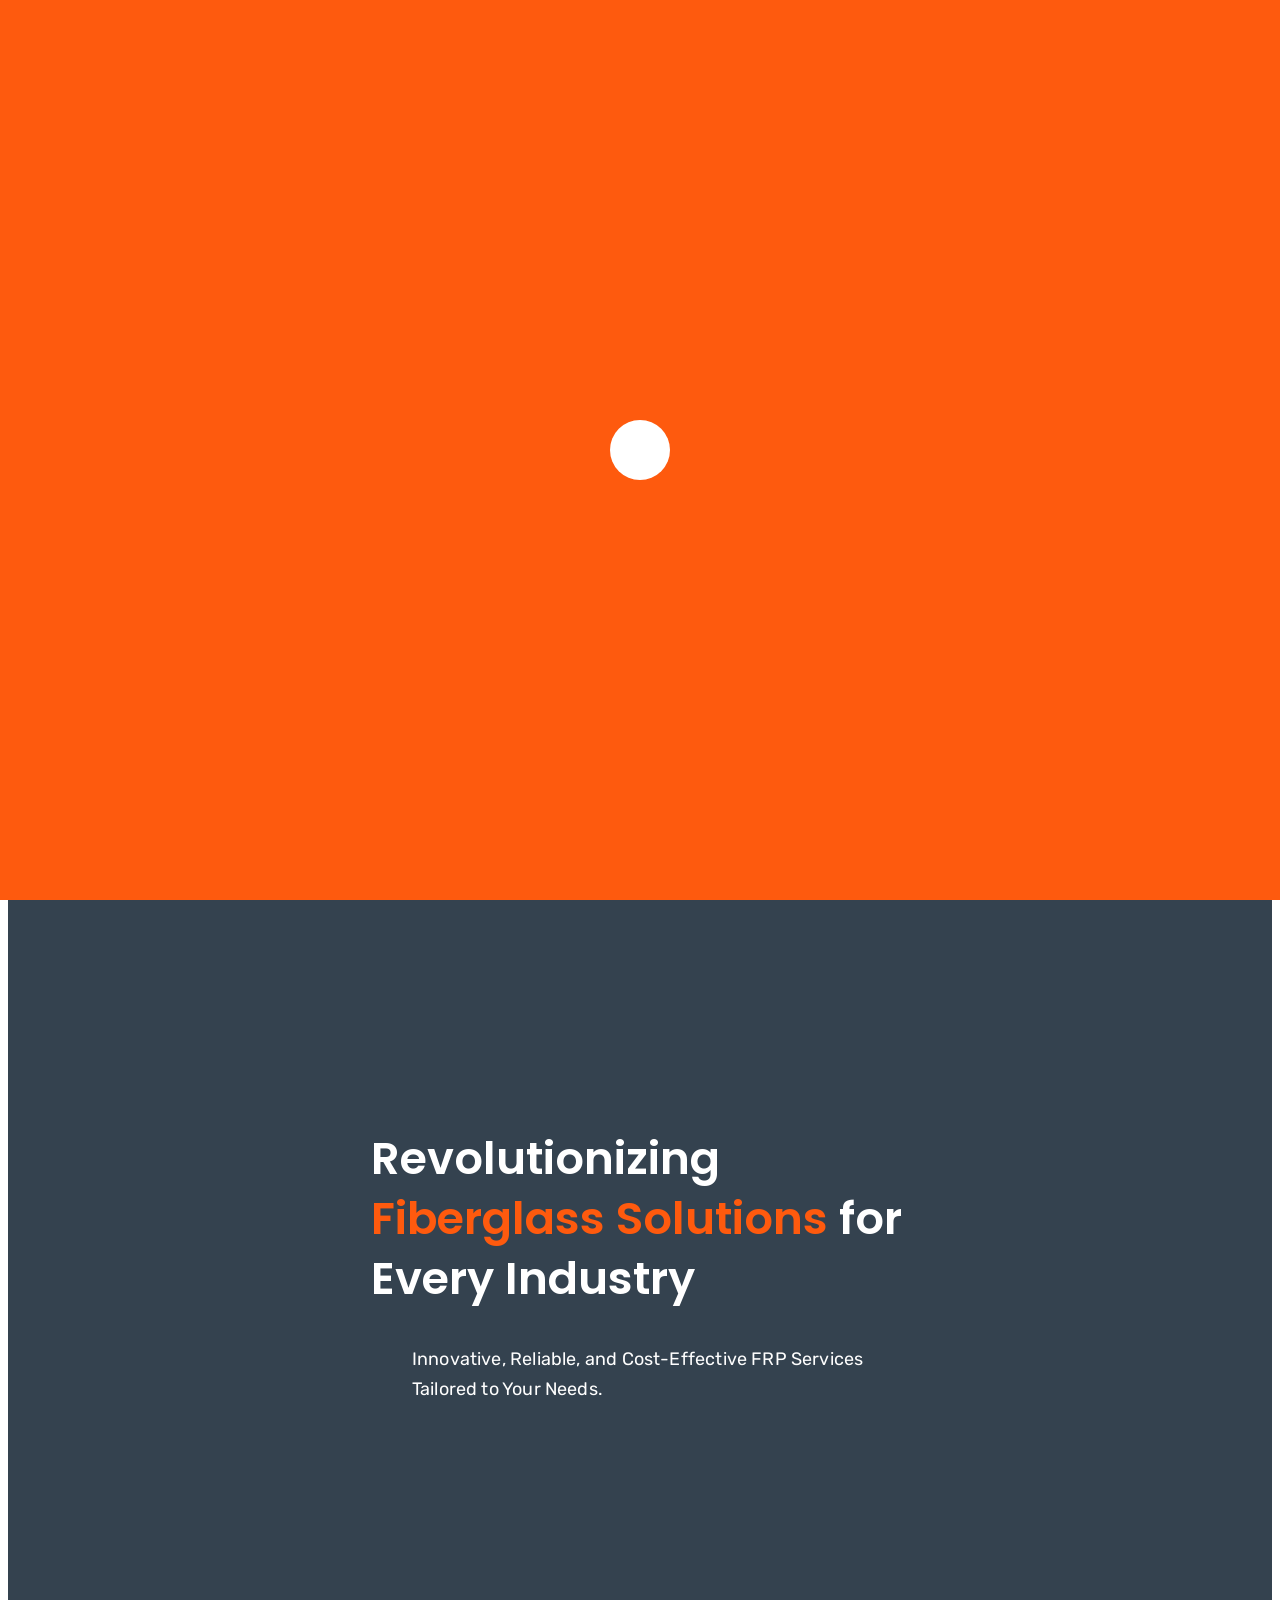
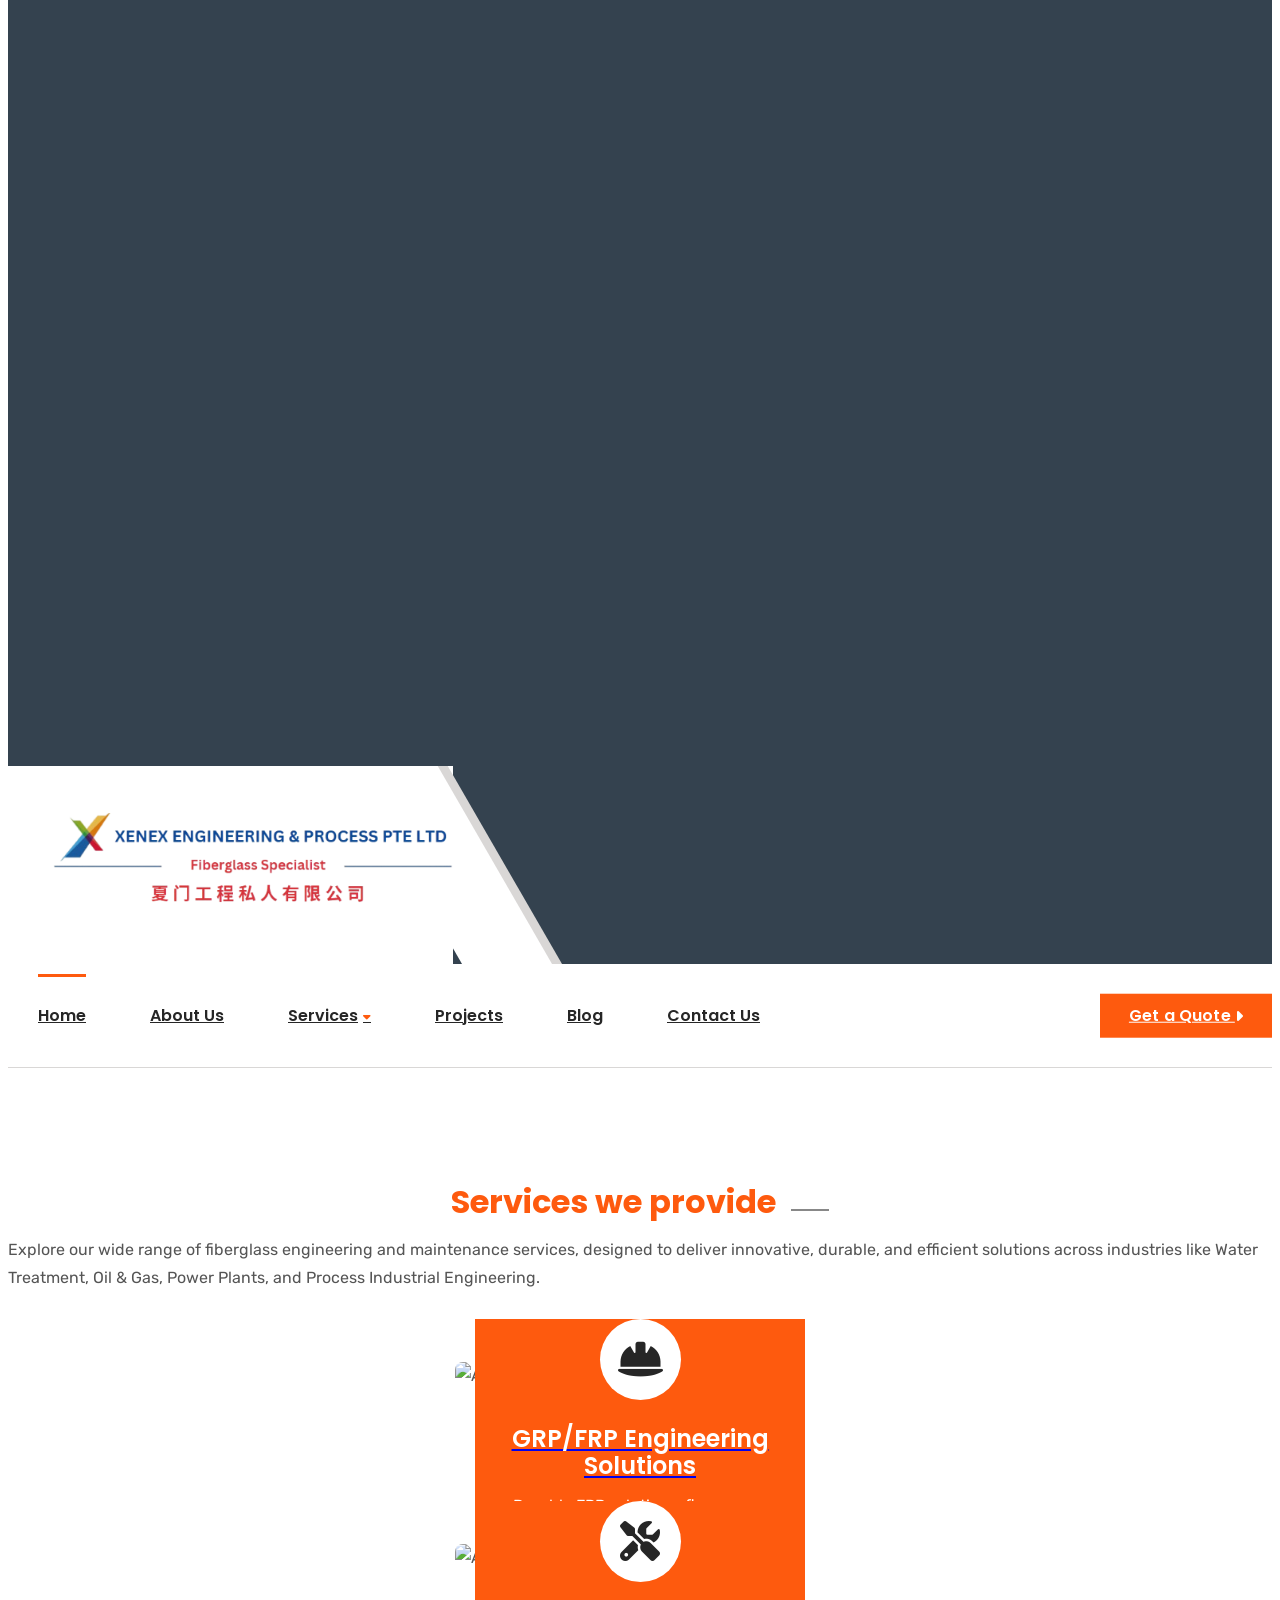
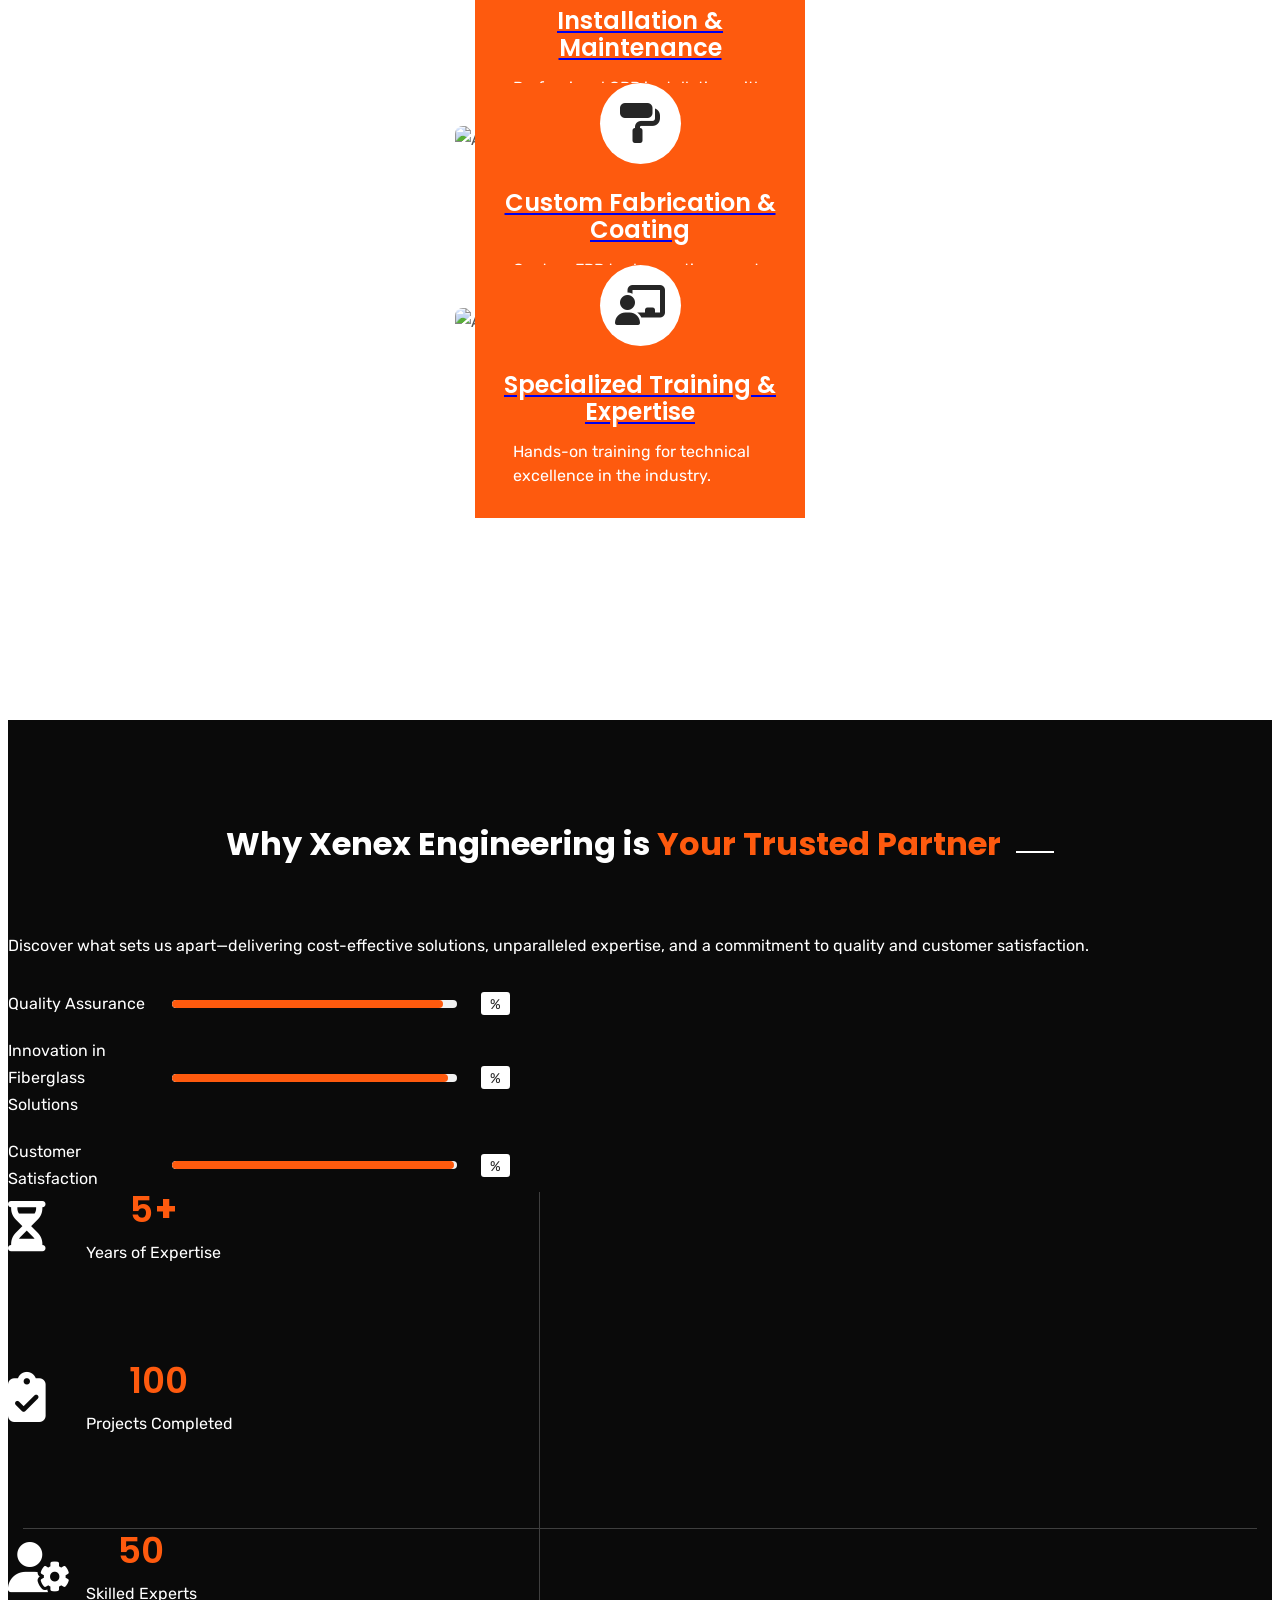
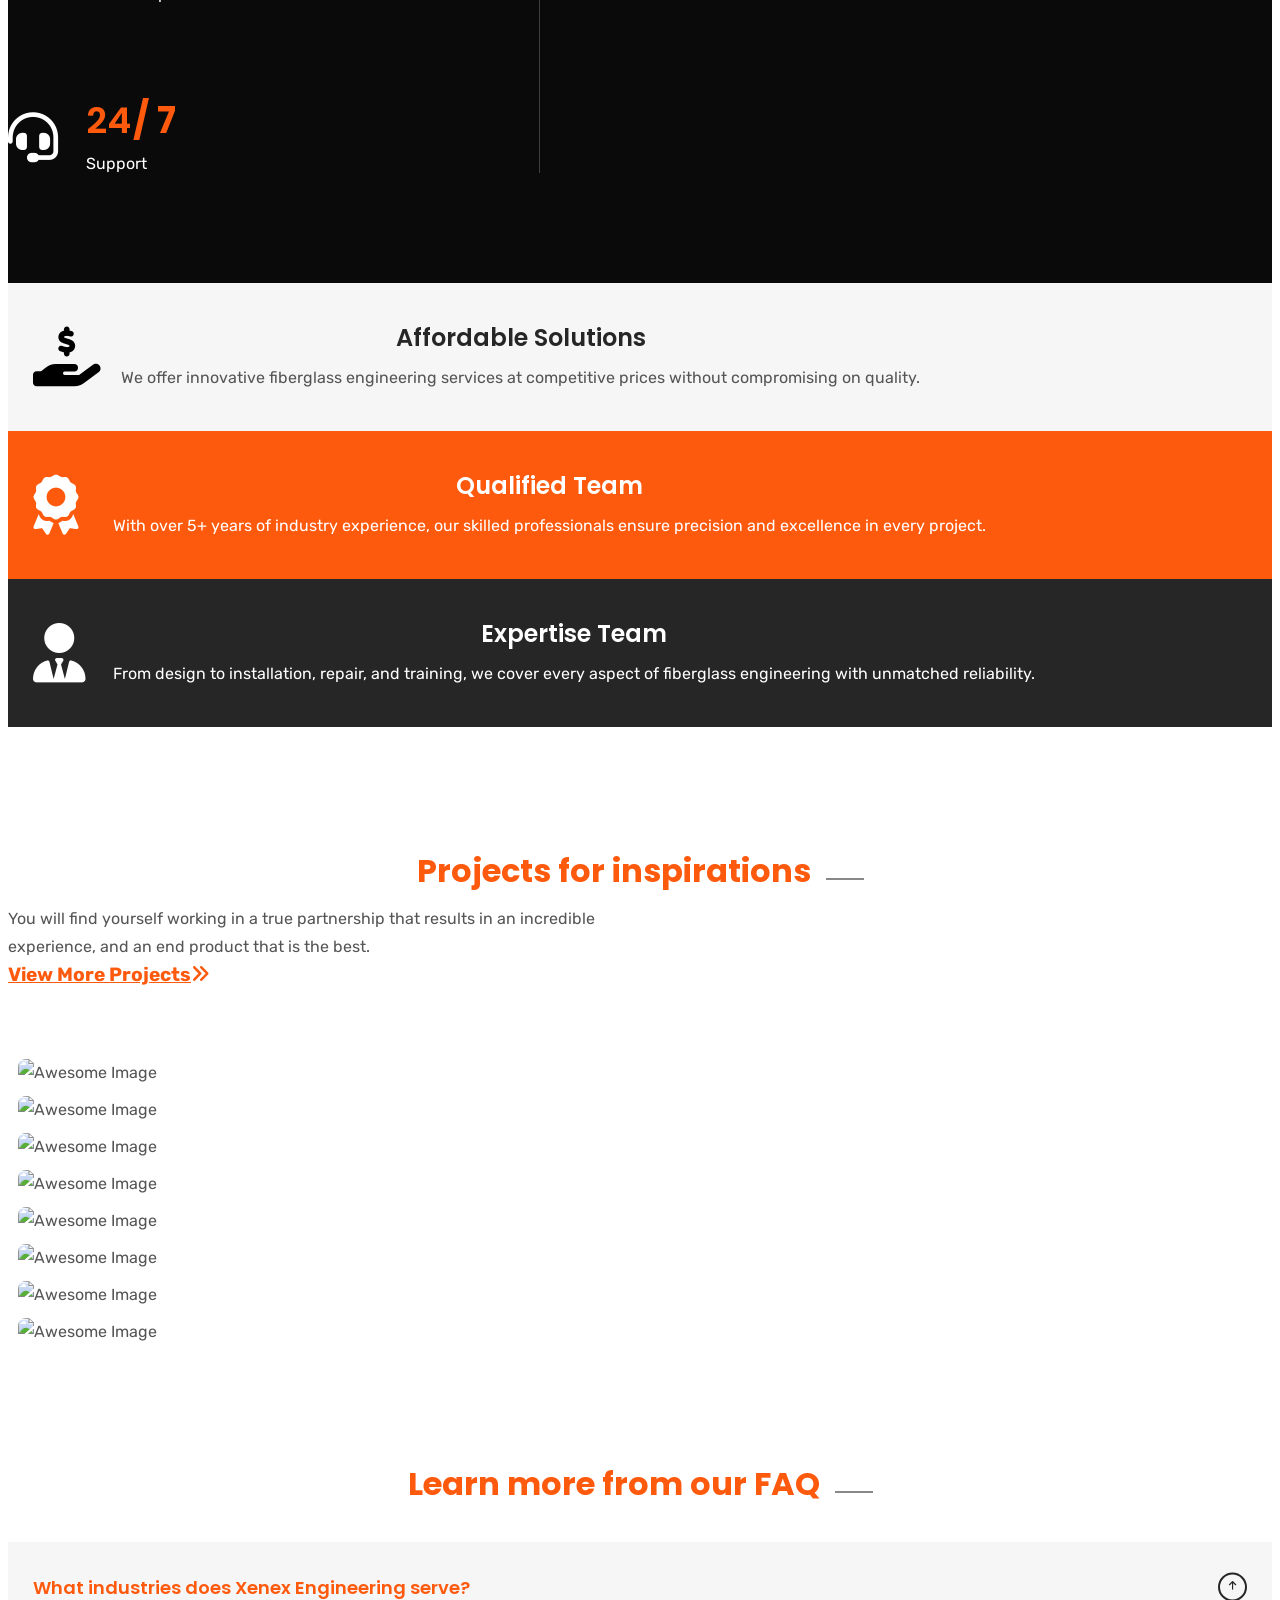
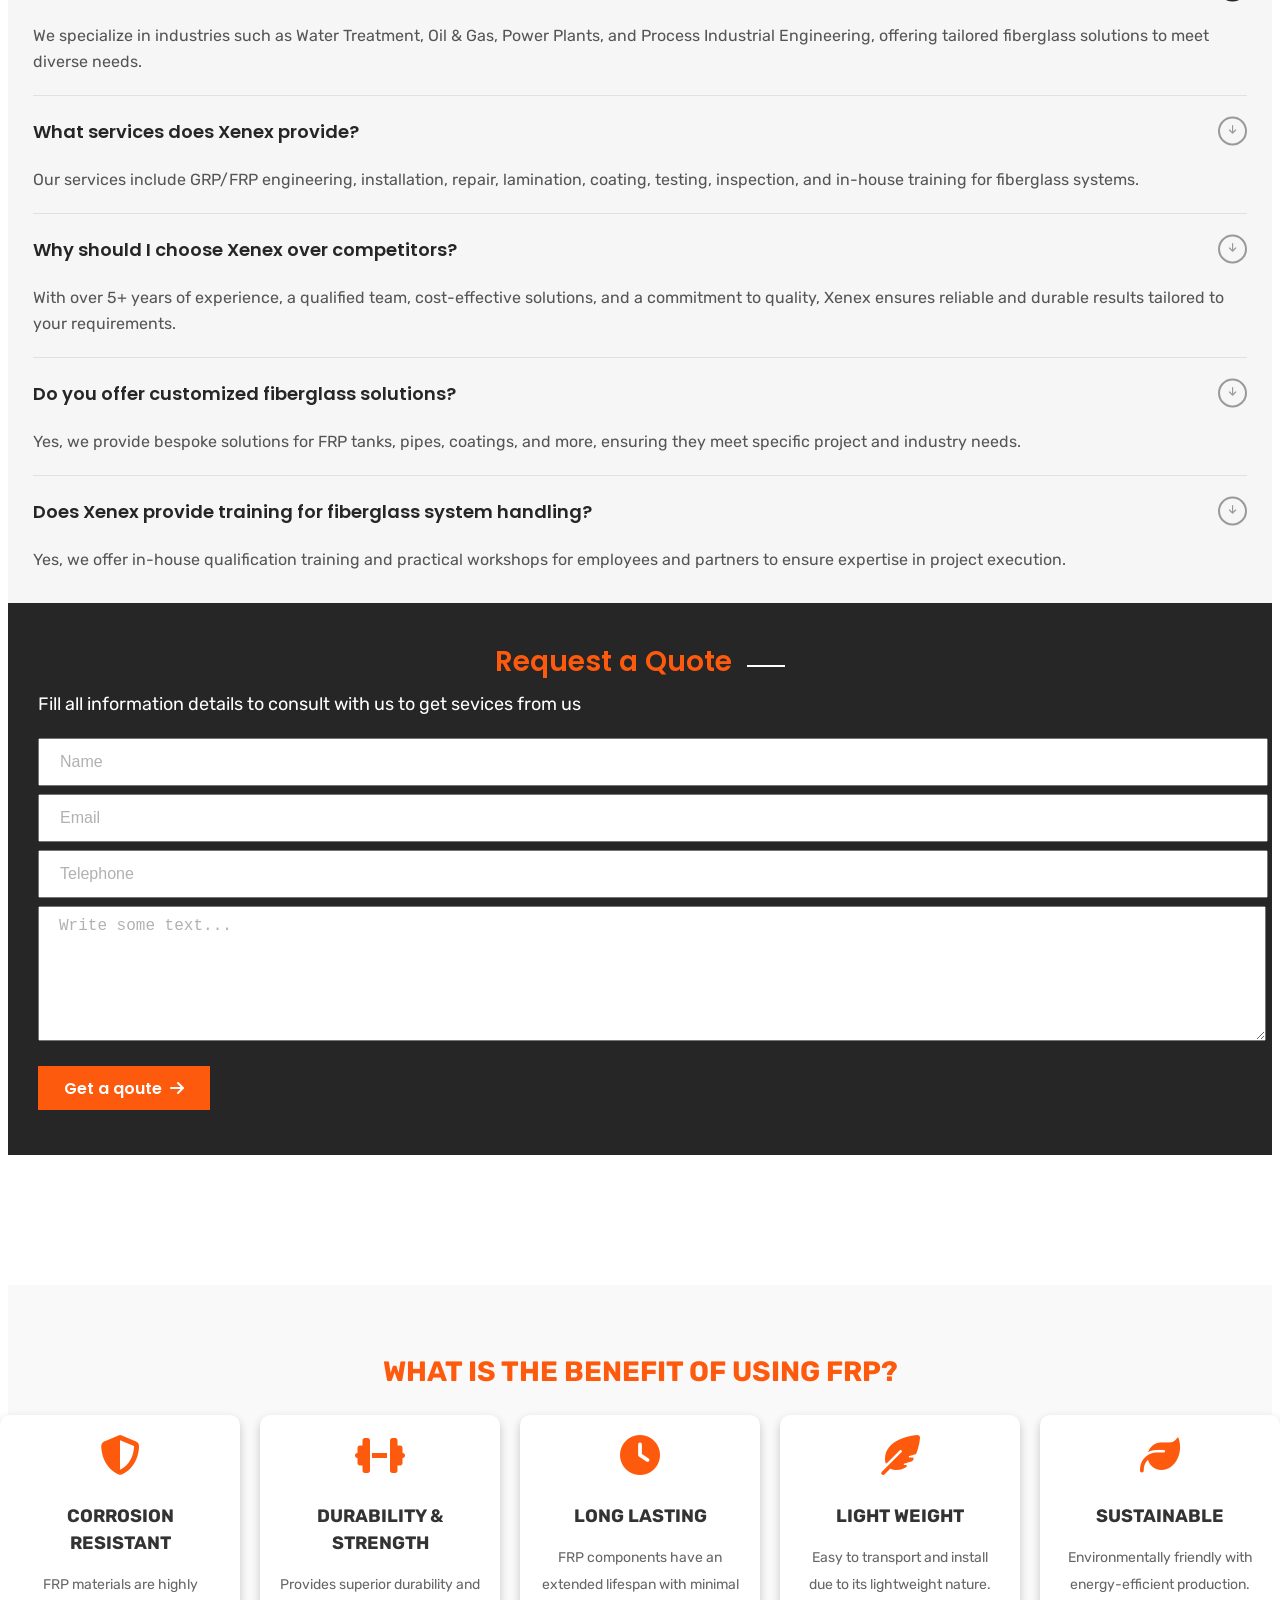
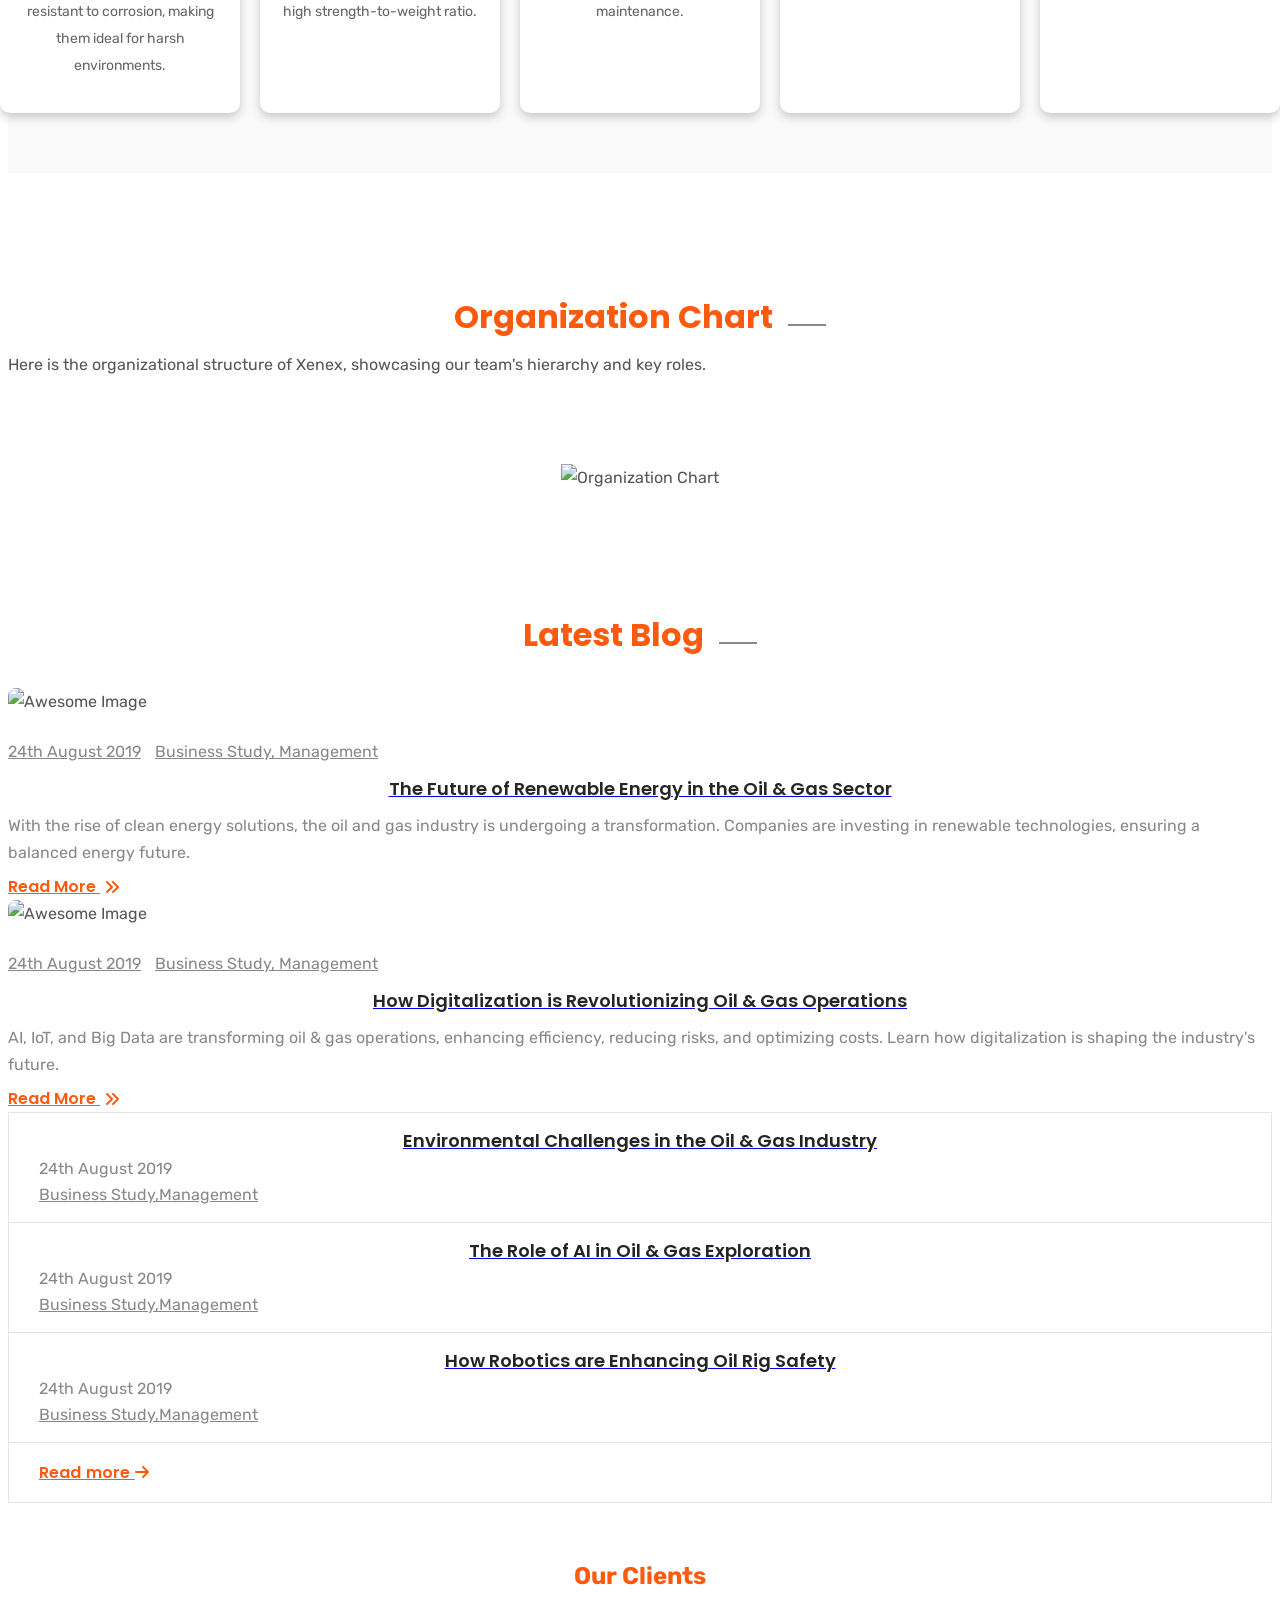
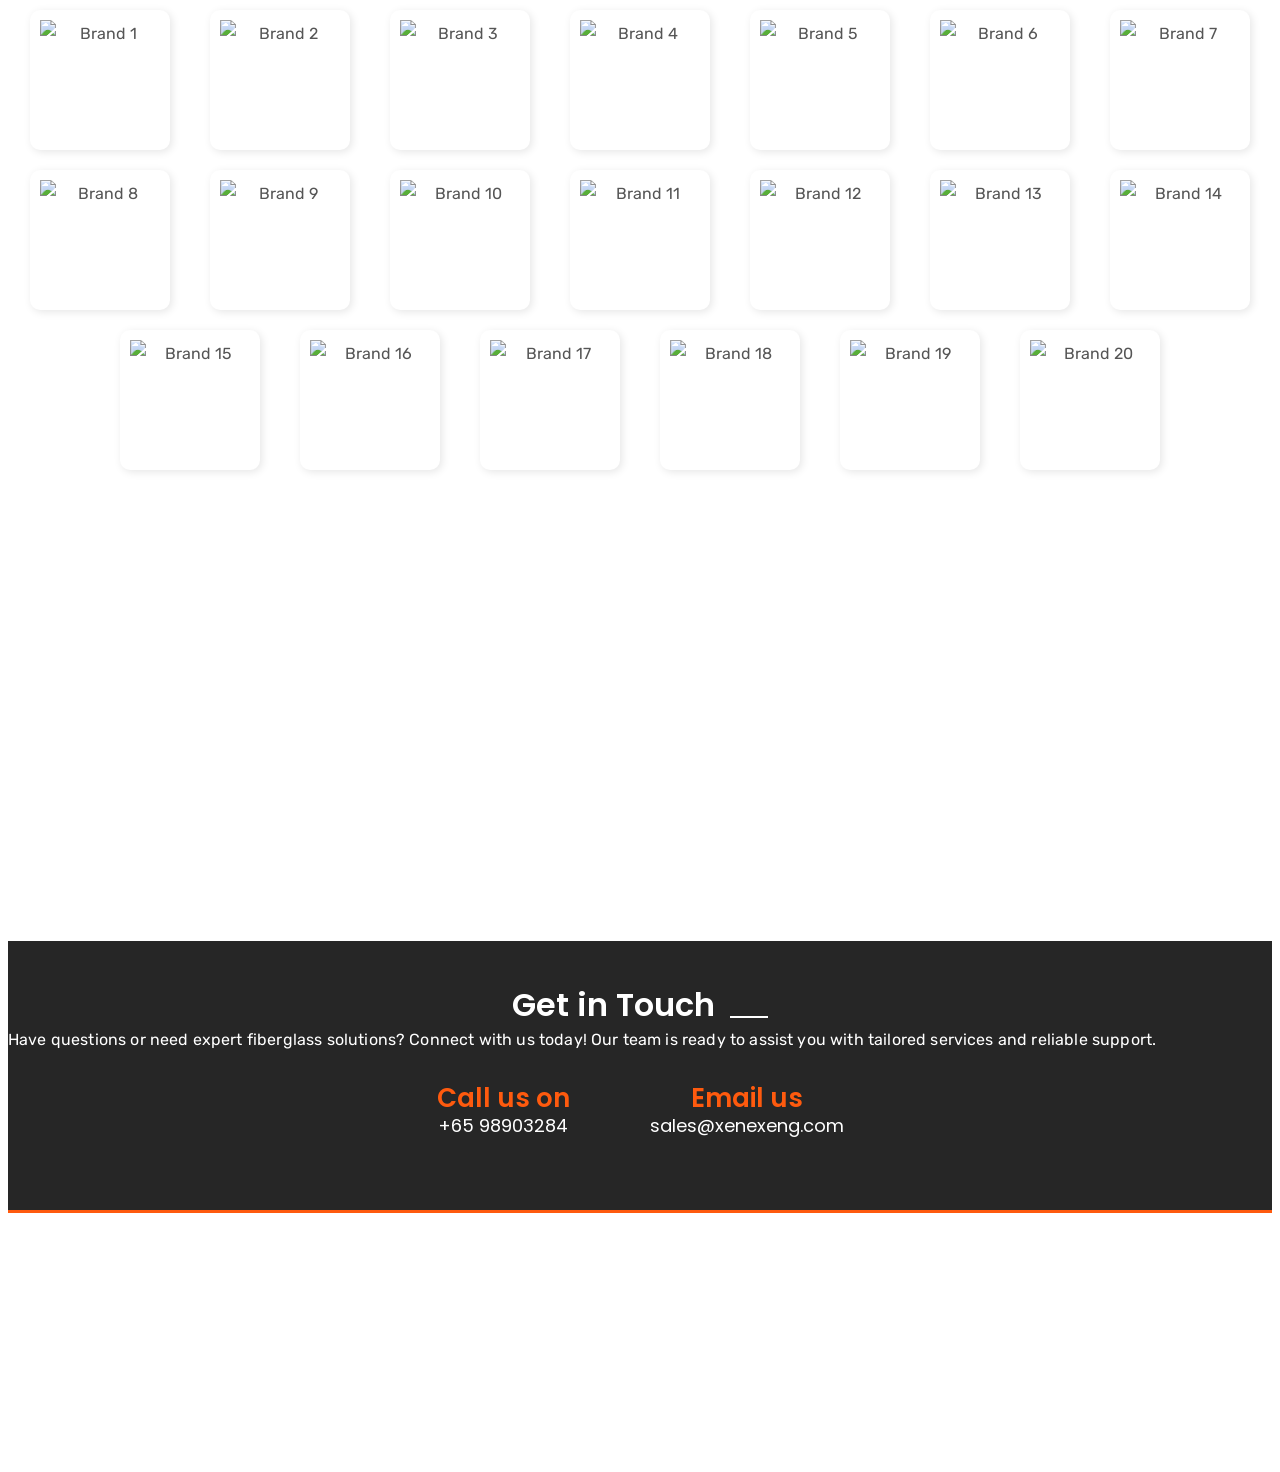
==== commit 6294a32d: "benefits section" ====
--- a/index.html
+++ b/index.html
@@ -729,6 +729,40 @@
         </div><!-- /.container -->
 
     </section><!-- /.faq-rqa-section -->
+
+
+
+    <section class="benefits-section">
+        <h2 class="benefits-heading">WHAT IS THE BENEFIT OF USING FRP?</h2>
+        <div class="benefits-grid">
+            <div class="benefit-card">
+                <i class="fas fa-shield-alt"></i>
+                <h3>CORROSION RESISTANT</h3>
+                <p>FRP materials are highly resistant to corrosion, making them ideal for harsh environments.</p>
+            </div>
+            <div class="benefit-card">
+                <i class="fas fa-dumbbell"></i>
+                <h3>DURABILITY & STRENGTH</h3>
+                <p>Provides superior durability and high strength-to-weight ratio.</p>
+            </div>
+            <div class="benefit-card">
+                <i class="fas fa-clock"></i>
+                <h3>LONG LASTING</h3>
+                <p>FRP components have an extended lifespan with minimal maintenance.</p>
+            </div>
+            <div class="benefit-card">
+                <i class="fas fa-feather-alt"></i>
+                <h3>LIGHT WEIGHT</h3>
+                <p>Easy to transport and install due to its lightweight nature.</p>
+            </div>
+            <div class="benefit-card">
+                <i class="fas fa-leaf"></i>
+                <h3>SUSTAINABLE</h3>
+                <p>Environmentally friendly with energy-efficient production.</p>
+            </div>
+        </div>
+    </section>
+    
 
 
 
@@ -1163,7 +1197,7 @@
     <div class="bottom-footer">
         <div class="container">
             <div class="left-text pull-left"><p>&copy; Copyright XENEX 2025. All right reserved.</p></div><!-- /.left-text -->
-            <div class="right-text pull-right"><p>Created by <a href="https://navipromotions.in/"> Navi Promotions</a></p></div><!-- /.right-text -->
+            <div class="right-text pull-right"><p>Powered by <a href="https://navipromotions.in/"> Navi Promotions</a></p></div><!-- /.right-text -->
         </div><!-- /.container -->
     </div><!-- /.bottom-footer -->
 </footer><!-- /.site-footer -->
--- a/css/style.css
+++ b/css/style.css
@@ -3986,6 +3986,78 @@
 }
 
 
+.benefits-section {
+  text-align: center;
+  padding: 50px 20px;
+  background-color: #f9f9f9;
+}
+
+.benefits-heading {
+  color: #FE5A0E;
+  font-size: 28px;
+  font-weight: bold;
+  margin-bottom: 30px;
+}
+
+/* Flexbox for a Single Row */
+.benefits-grid {
+  display: flex;
+  justify-content: center;
+  align-items: stretch;
+  gap: 20px;
+  max-width: 1200px;
+  margin: 0 auto;
+  flex-wrap: nowrap; /* Prevents wrapping */
+  padding-bottom: 10px;
+}
+
+/* Benefit Card Styling */
+.benefit-card {
+  background: white;
+  padding: 20px;
+  border-radius: 10px;
+  box-shadow: 0px 4px 10px rgba(0, 0, 0, 0.2);
+  width: 220px;
+  text-align: center;
+  transition: transform 0.3s ease-in-out;
+  flex: 1; /* Ensures equal width */
+  min-width: 200px; /* Prevents shrinking */
+}
+
+.benefit-card:hover {
+  transform: scale(1.05);
+}
+
+/* Icon Styling */
+.benefit-card i {
+  font-size: 40px;
+  color: #FE5A0E;
+  margin-bottom: 10px;
+}
+
+/* Text Styling */
+.benefit-card h3 {
+  font-size: 18px;
+  color: #333;
+  margin-bottom: 10px;
+}
+
+.benefit-card p {
+  font-size: 14px;
+  color: #666;
+}
+
+/* Responsive: Adjust for smaller screens */
+@media (max-width: 1100px) {
+  .benefits-grid {
+      overflow-x: auto; /* Enables horizontal scrolling on smaller screens */
+  }
+  .benefit-card {
+      flex: 0 0 auto; /* Prevents cards from shrinking */
+  }
+}
+
+
 
 /************************** 
 * 18. error 404 styles 
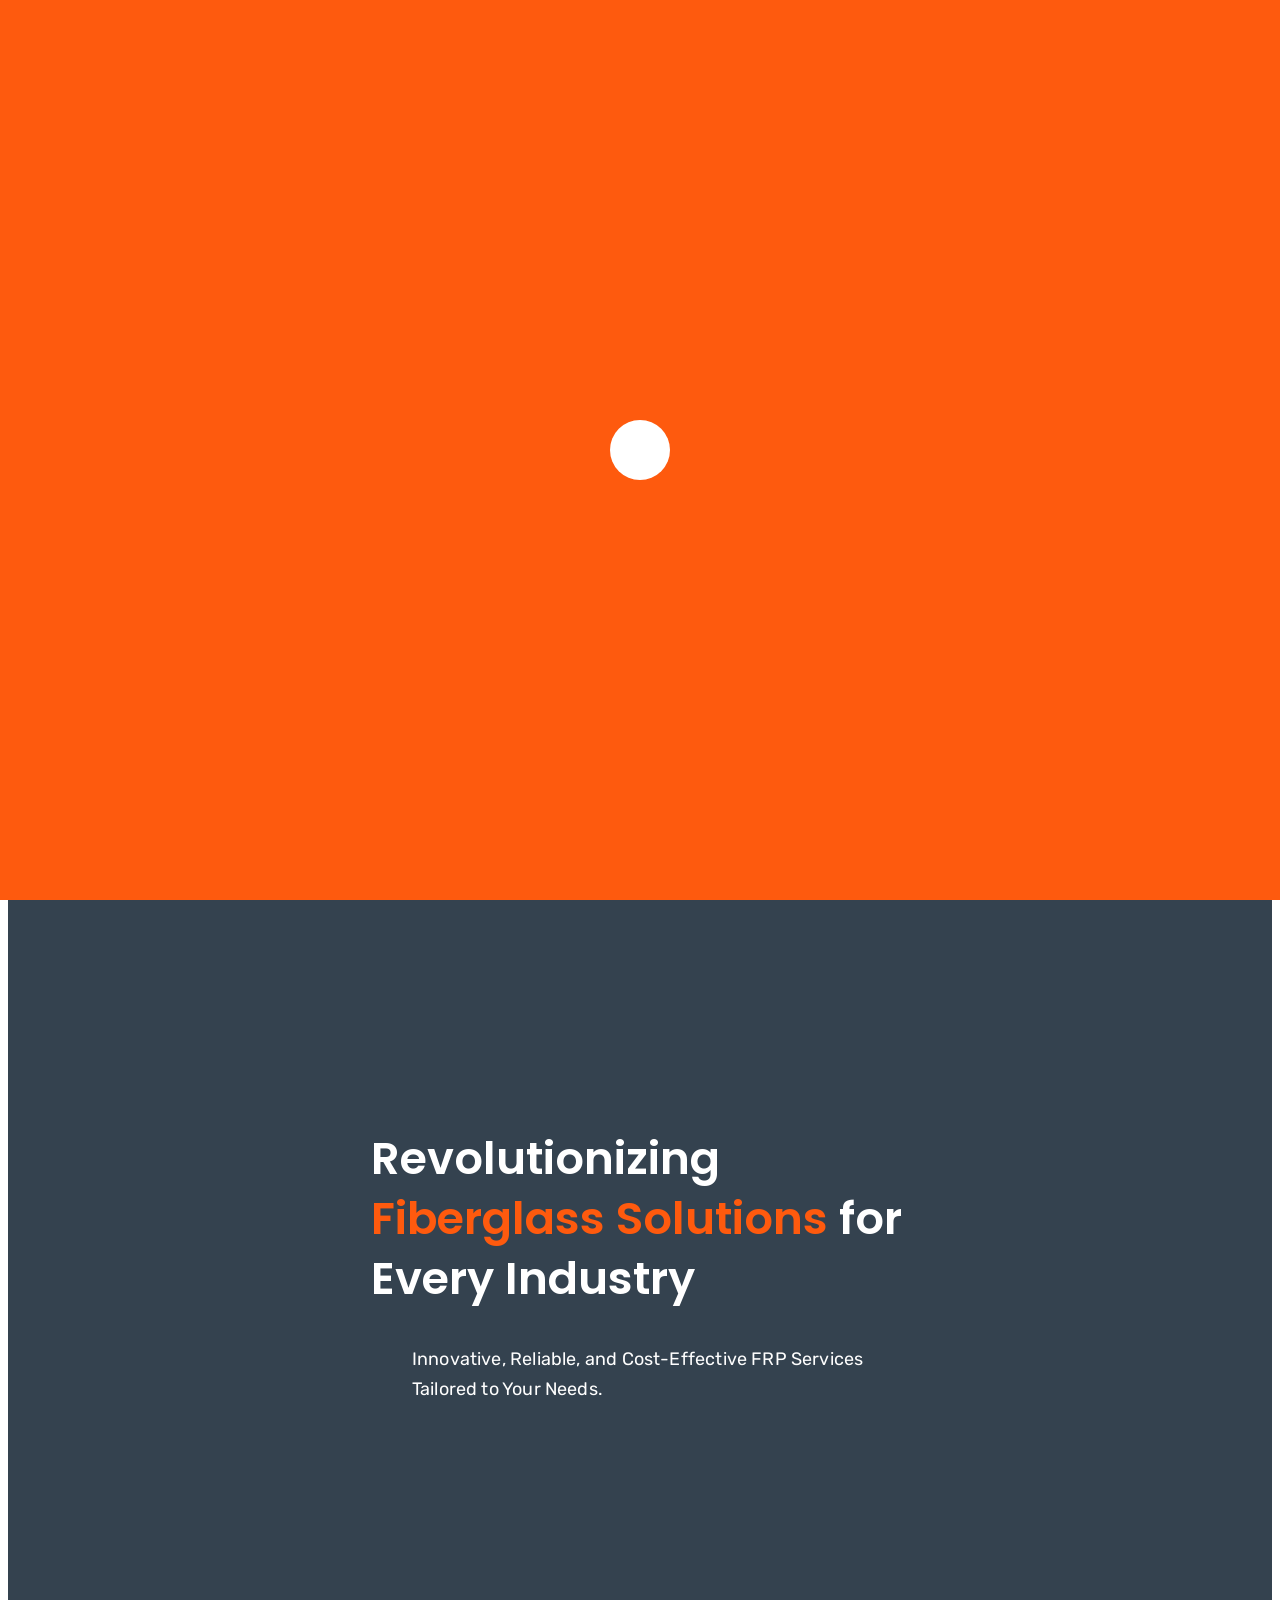
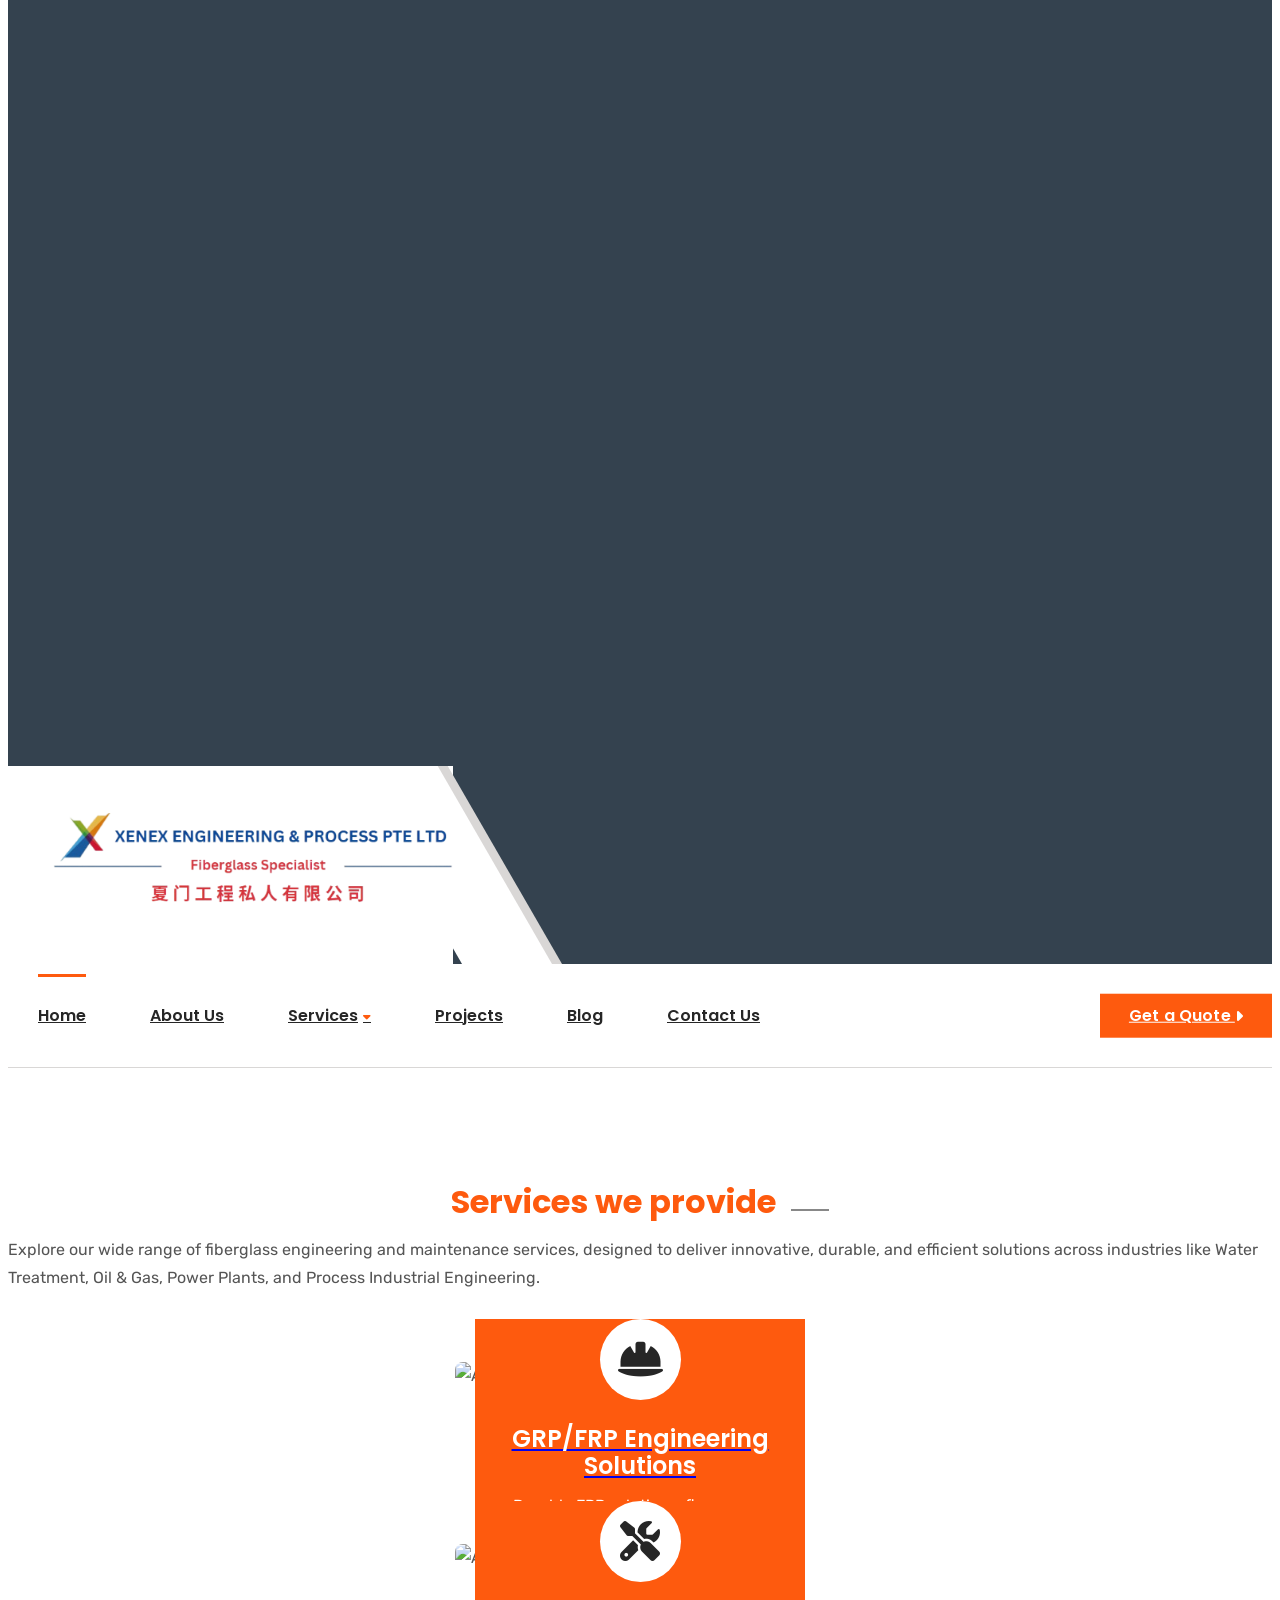
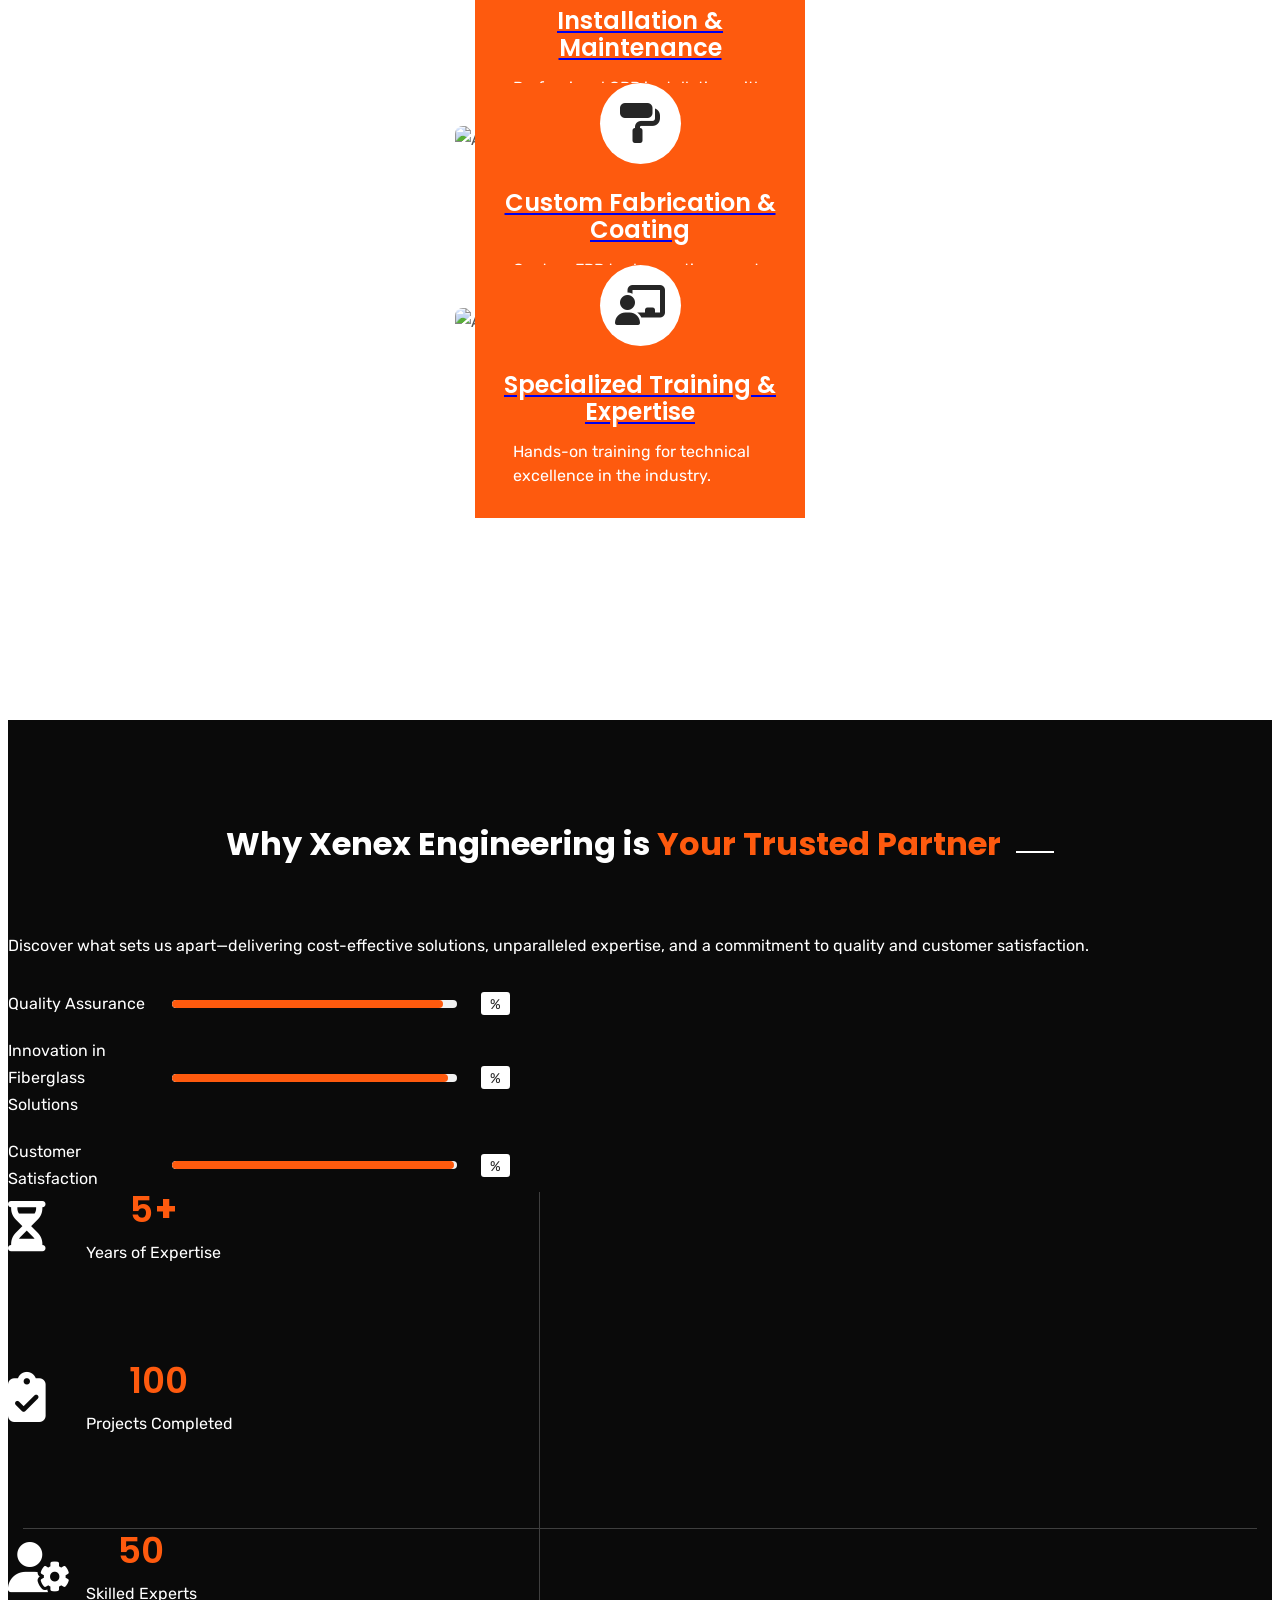
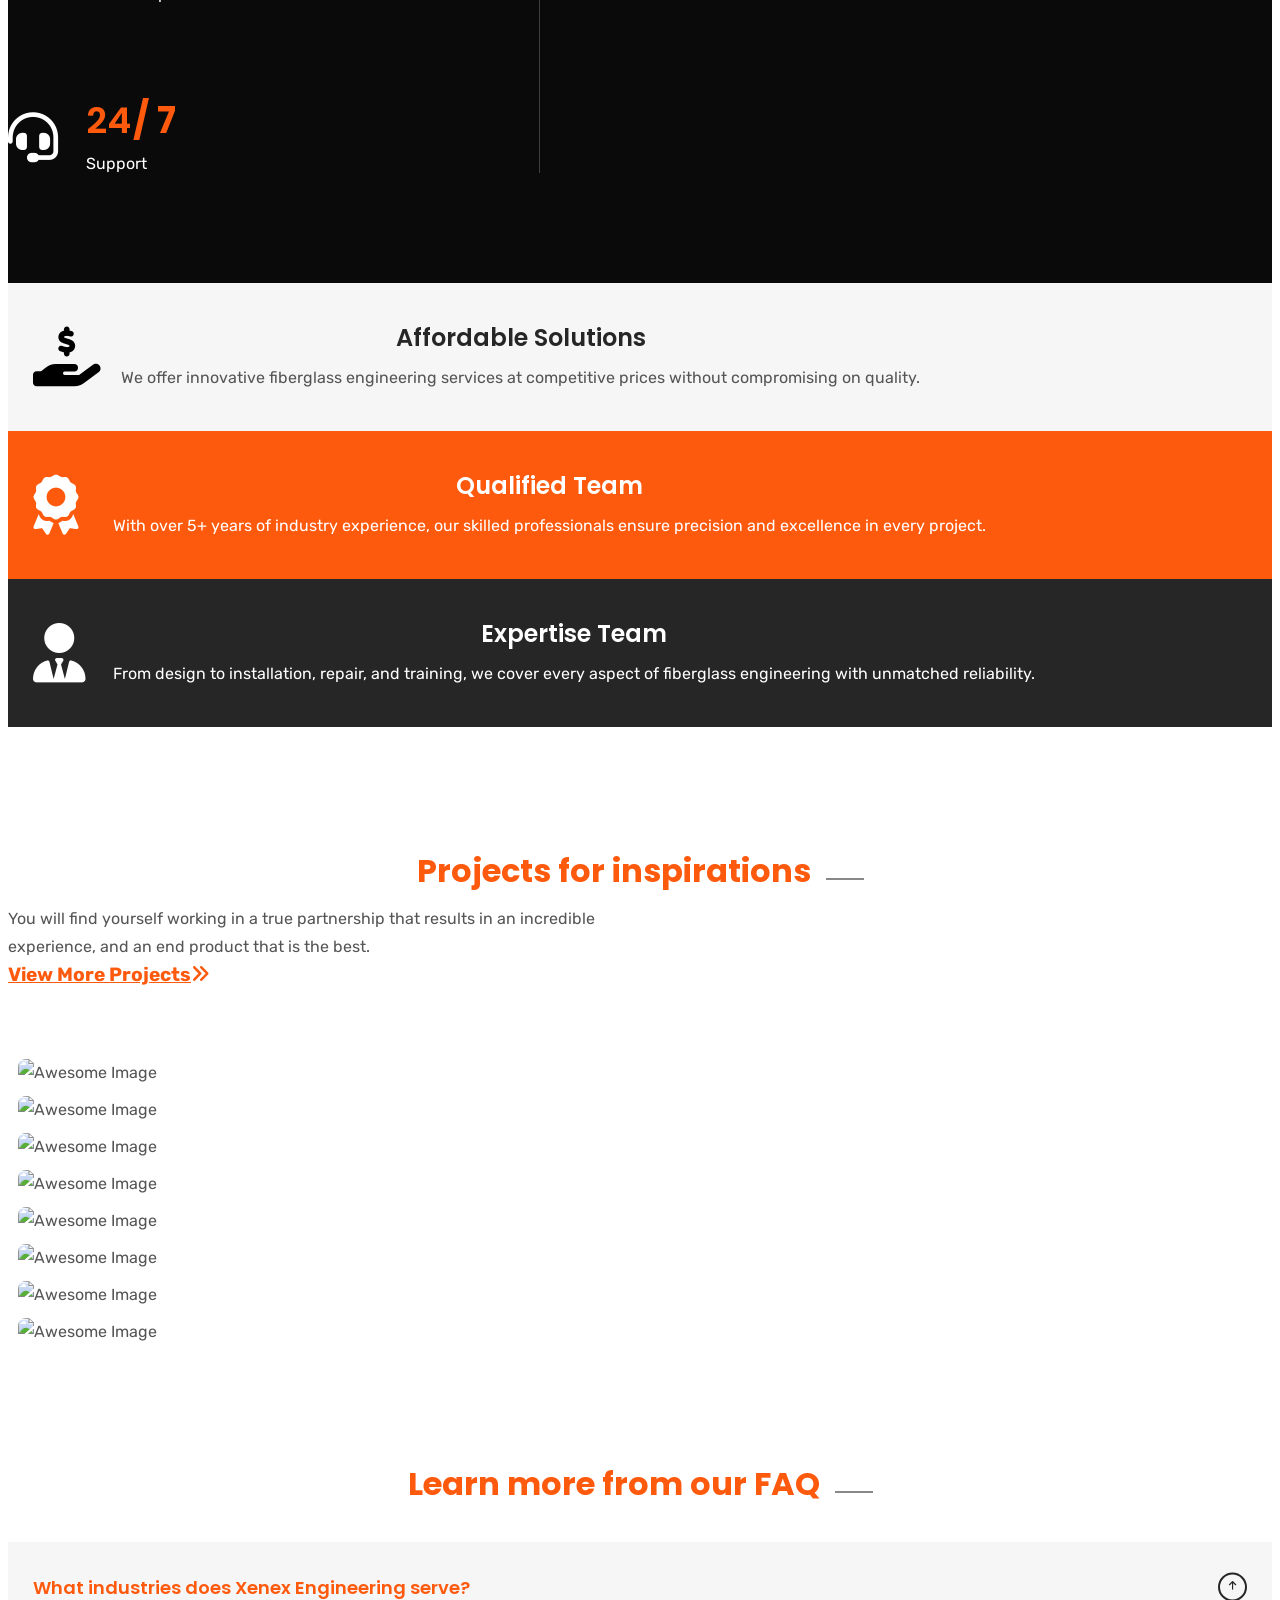
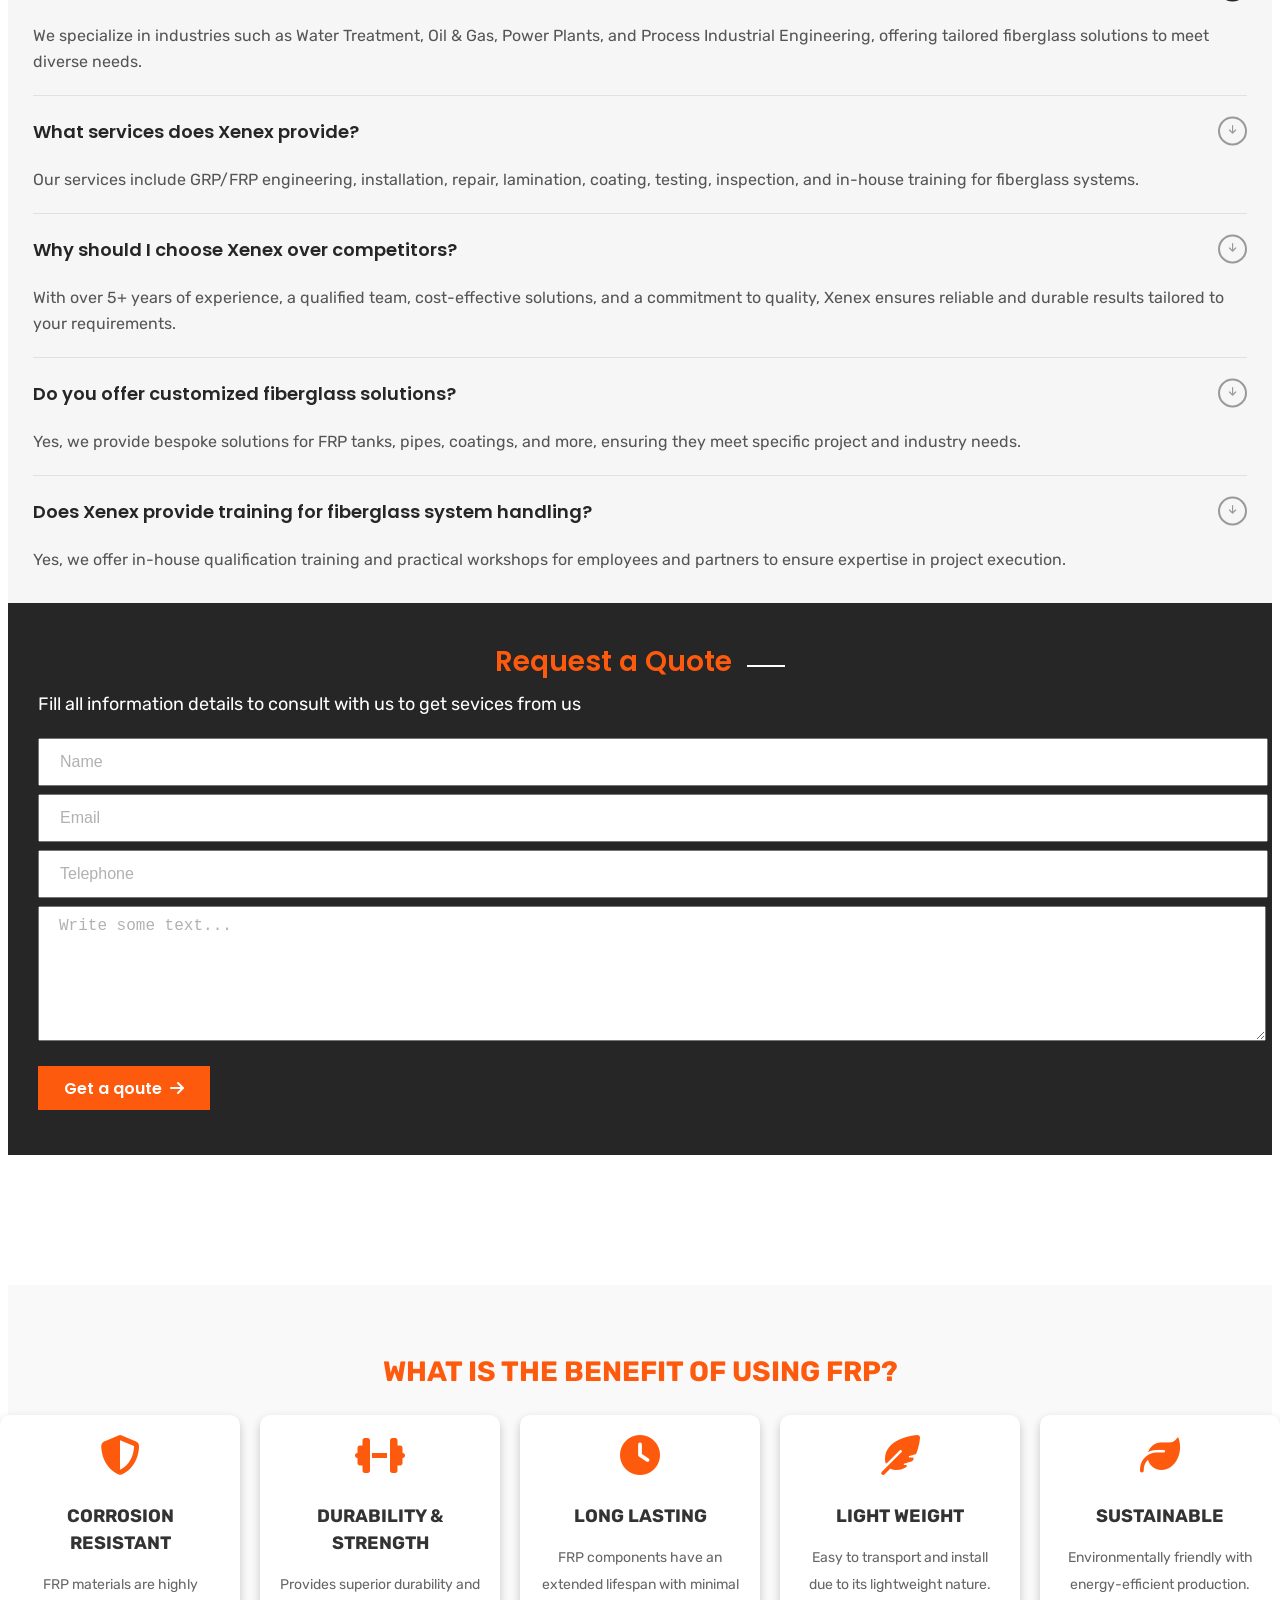
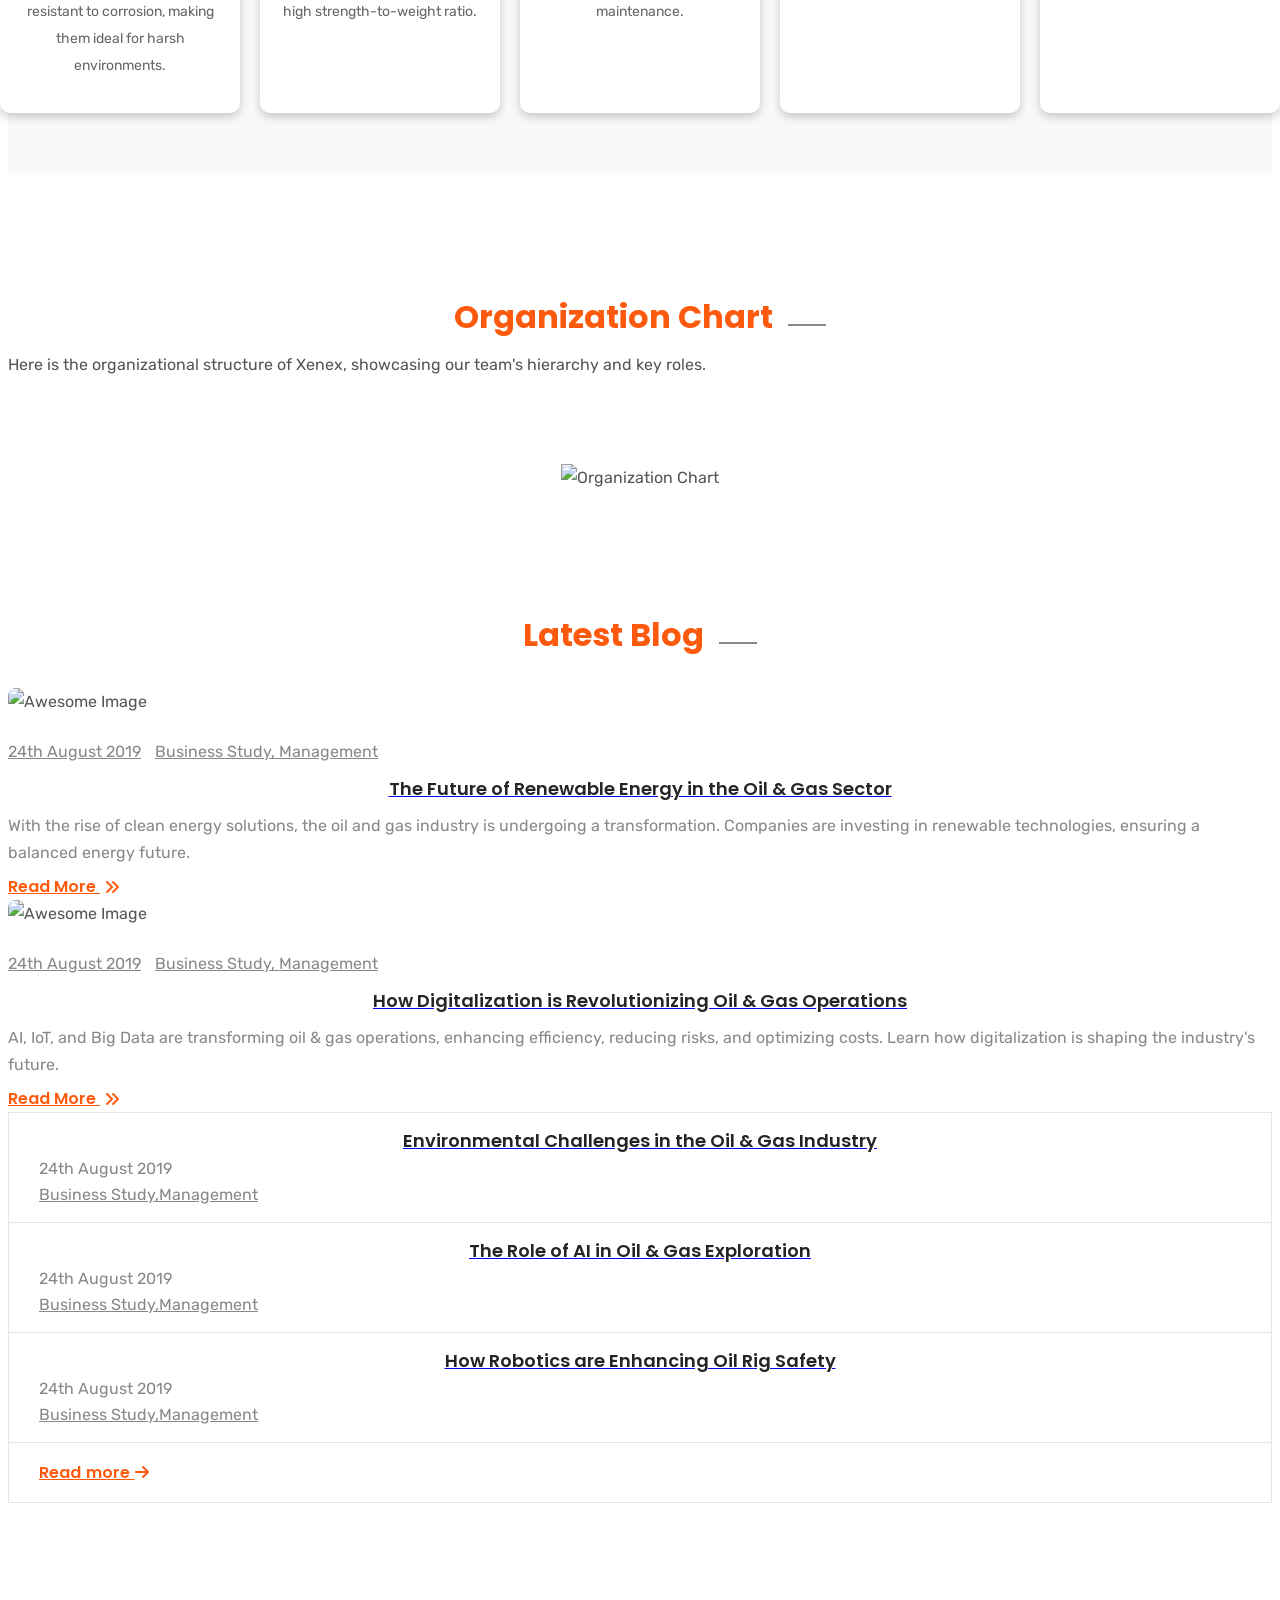
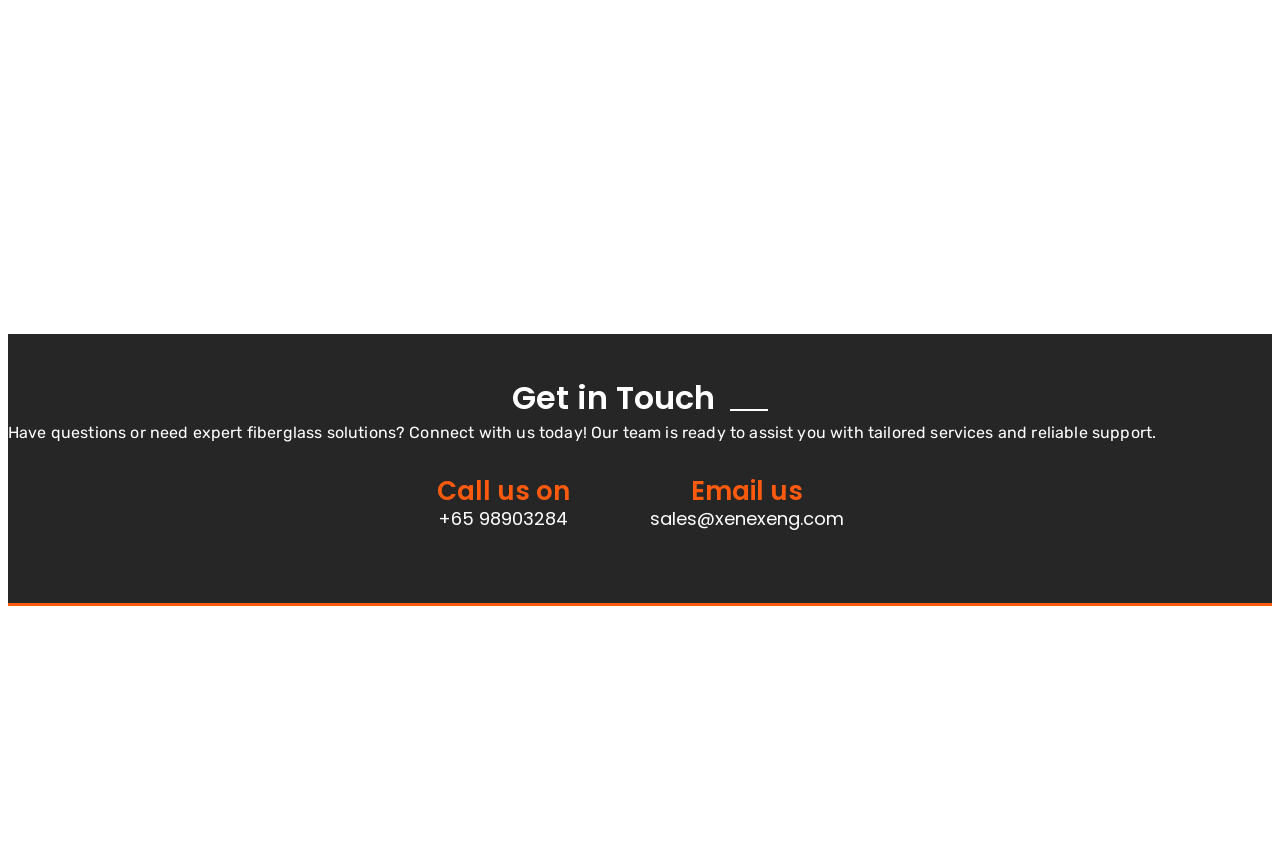
==== commit d0972566: "client changes" ====
--- a/index.html
+++ b/index.html
@@ -1003,13 +1003,13 @@
     </section><!-- /.blog-style-one -->
 
 
-    
+<!--     
     <section class="brand-container">
         <div class="brand-showcase">
             <h2 class="text-center mb-4" style="color: #FE5A0E; font-weight: bolder; margin-bottom: 20px;">Our Clients</h2>
             <div class="container">
                 <div class="d-flex flex-wrap justify-content-center">
-                    <!-- Repeat this div for 20 brand images -->
+             
                     <div class="brand-logo">
                         <img src="img/brand1.png" alt="Brand 1">
                     </div>
@@ -1073,7 +1073,7 @@
                 </div>
             </div>
         </div>
-    </section>
+    </section> -->
 
 
 
